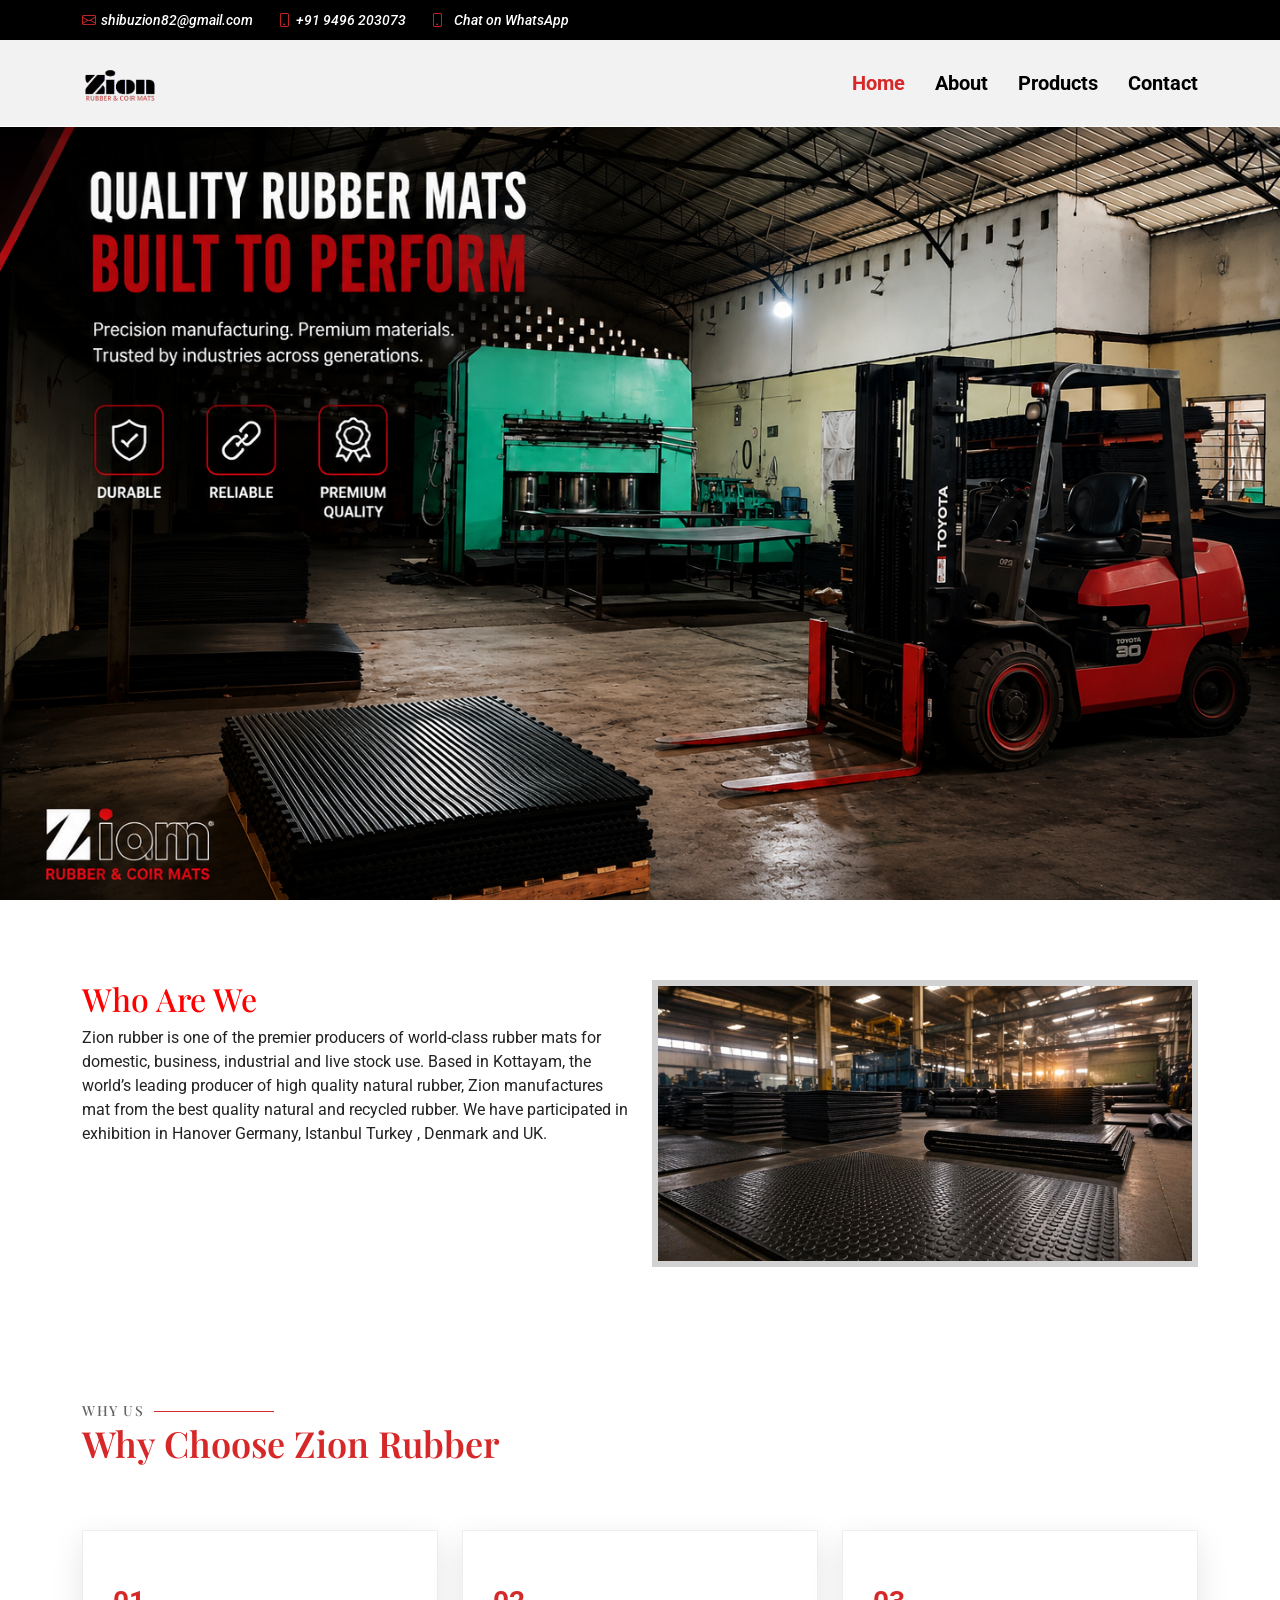
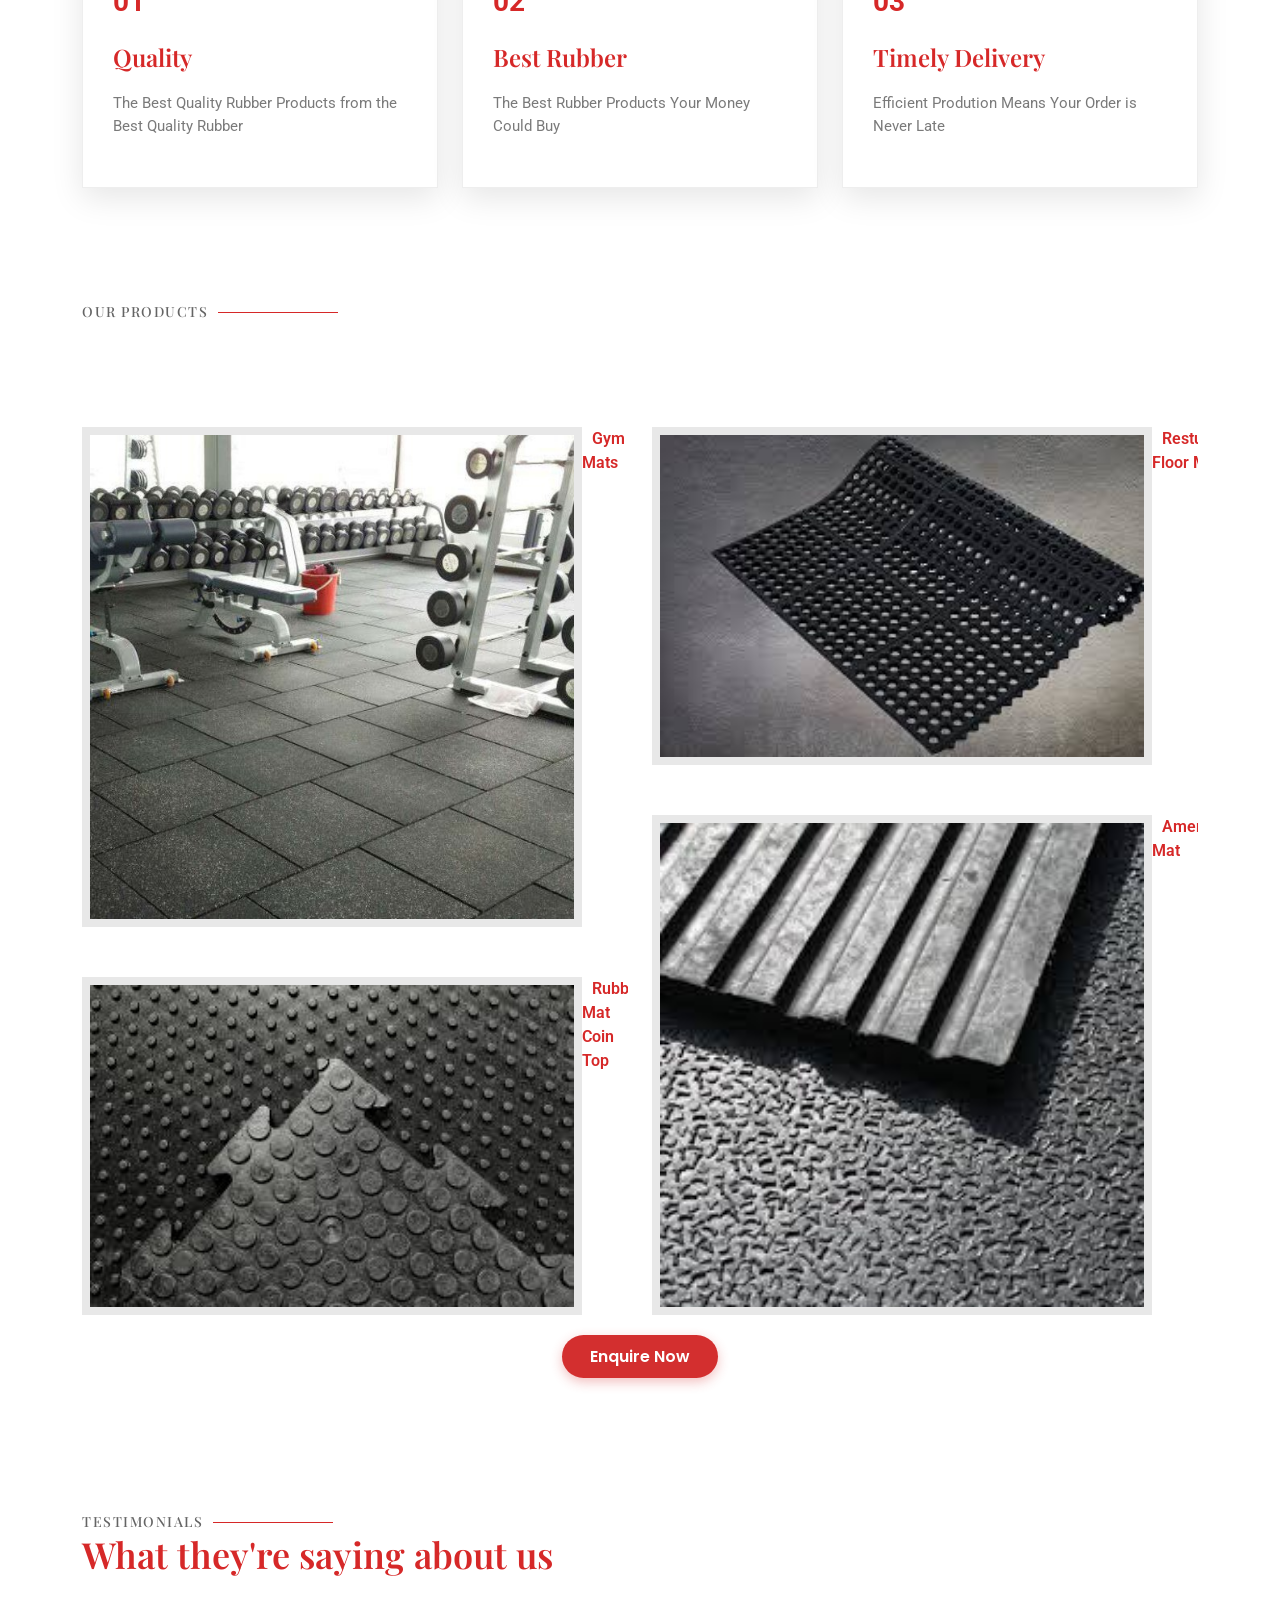
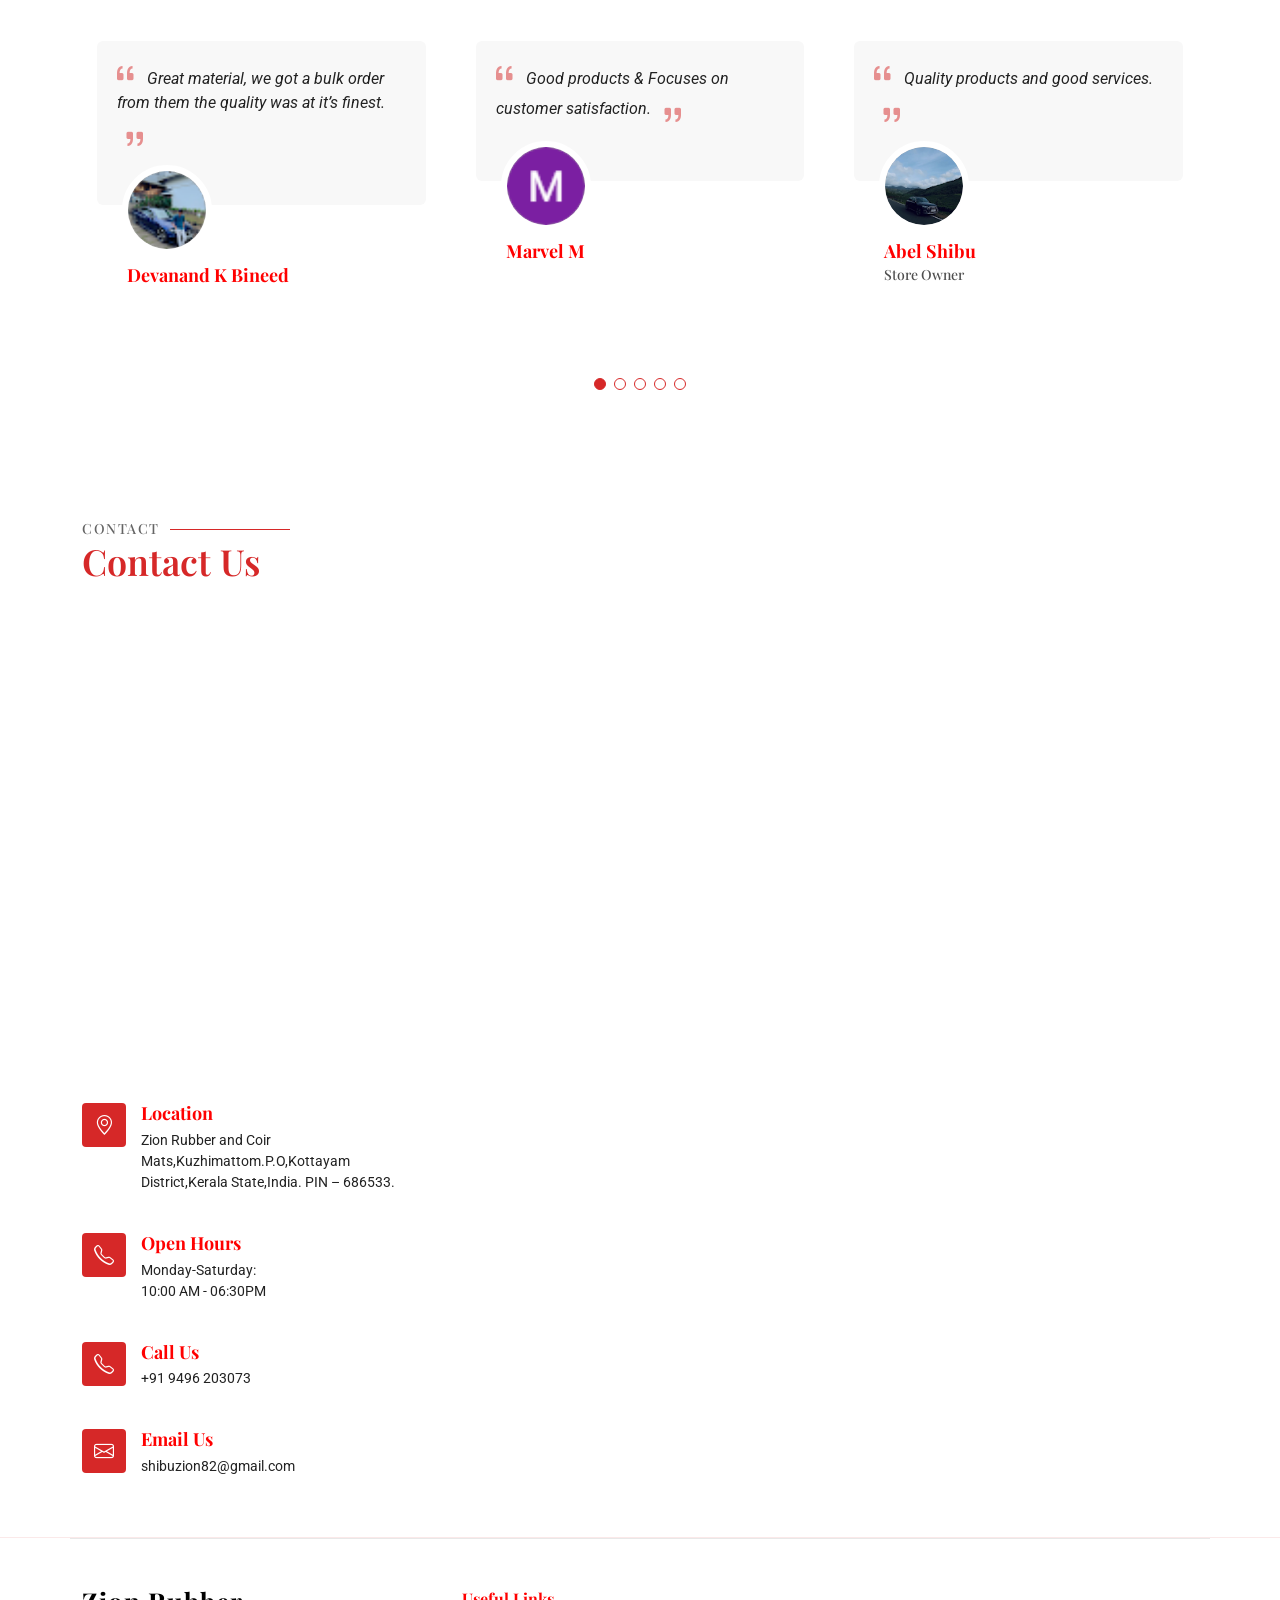
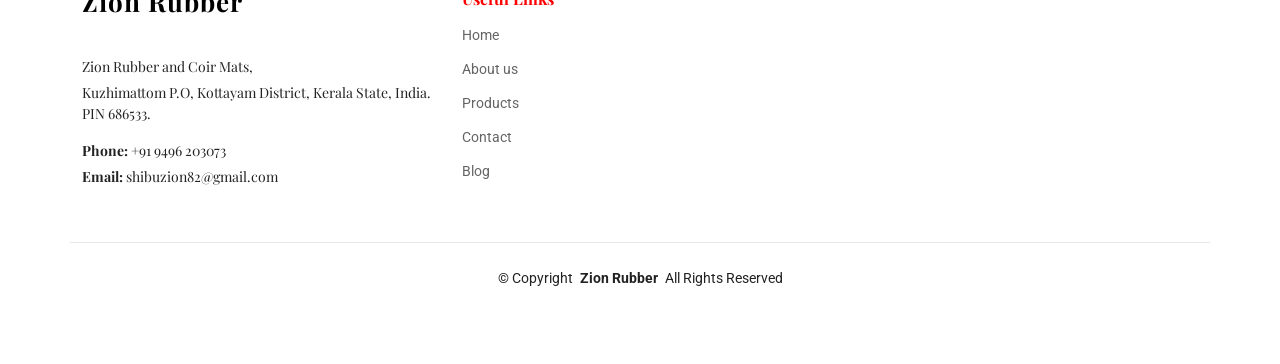
==== zionrubber/index.html @ e2858633 "Zion Rubber New New Website for Zion Rubber." ====
<!DOCTYPE html>
<html lang="en">

<head>
  <meta name="description" content="Zion Rubber is a leading manufacturer of rubber mats in Kottayam, Kerala, India. We supply gym mats, cow mats, industrial rubber flooring and export quality products worldwide.">
  <meta name="keywords" content="rubber mats Kerala, gym mats India, cow mats manufacturer, rubber flooring, industrial mats India, Quality Rubber Mats, Cheap Rubber Mats, Rubber Maps Kerala, Rubber Mats India">
  <meta charset="utf-8">
  <meta content="width=device-width, initial-scale=1.0" name="viewport">
  <title>Zion Rubber</title>

  <!-- Favicons -->
  <link href="assets/img/favicon.png" rel="icon">
  <link href="assets/img/apple-touch-icon.png" rel="apple-touch-icon">

  <!-- Fonts -->
  <link href="https://fonts.googleapis.com" rel="preconnect">
  <link href="https://fonts.gstatic.com" rel="preconnect" crossorigin>
  <link href="https://fonts.googleapis.com/css2?family=Roboto:ital,wght@0,100;0,300;0,400;0,500;0,700;0,900;1,100;1,300;1,400;1,500;1,700;1,900&family=Poppins:ital,wght@0,100;0,200;0,300;0,400;0,500;0,600;0,700;0,800;0,900;1,100;1,200;1,300;1,400;1,500;1,600;1,700;1,800;1,900&family=Playfair+Display:ital,wght@0,400;0,500;0,600;0,700;0,800;0,900;1,400;1,500;1,600;1,700;1,800;1,900&display=swap" rel="stylesheet">

  <!-- Vendor CSS Files -->
  <link href="assets/vendor/bootstrap/css/bootstrap.min.css" rel="stylesheet">
  <link href="assets/vendor/bootstrap-icons/bootstrap-icons.css" rel="stylesheet">
  <link href="assets/vendor/aos/aos.css" rel="stylesheet">
  <link href="assets/vendor/glightbox/css/glightbox.min.css" rel="stylesheet">
  <link href="assets/vendor/swiper/swiper-bundle.min.css" rel="stylesheet">

  <!-- Main CSS File -->
     <link href="assets/css/style.css" rel="stylesheet">
  <link href="assets/css/productscss.css" rel="stylesheet">
  <link href="assets/css/theme.css" rel="stylesheet">
  <link href="assets/css/main.css" rel="stylesheet">
  <link href="assets/css/theme.css" rel="stylesheet">


</head>

<body class="index-page">

  <header id="header" class="header fixed-top">

    <div class="topbar d-flex align-items-center">
      <div class="container d-flex justify-content-center justify-content-md-between">
        <div class="contact-info d-flex align-items-center">
          <i class="bi bi-envelope d-flex align-items-center"><a href="shibuzion82@gmail.com">shibuzion82@gmail.com</a></i>
          <i class="bi bi-phone d-flex align-items-center ms-4"><span>+91 9496 203073</span></i>
          <i class="bi bi-phone d-flex align-items-center ms-4"><span><a href="https://wa.me/919496203073" target="_blank">Chat on WhatsApp</a></span></i>
        </div>
      </div>
    </div><!-- End Top Bar -->

    <div class="branding d-flex align-items-cente">

      <div class="container position-relative d-flex align-items-center justify-content-between">
        <a href="index.html" class="logo d-flex align-items-center me-auto me-xl-0">
          <!-- Uncomment the line below if you also wish to use an image logo -->
          <!-- <img src="assets/img/logo.png" alt=""> -->
          <h1 class="sitename"><img src="assets\img\main\zionlogo.png" alt=""></h1>
        </a>

        <nav id="navmenu" class="navmenu">
          <ul>
            <li><a href="index.html" class="active">Home<br></a></li>
            <li><a href="about.html">About</a></li>
            <li><a href="products.html">Products</a></li> 
            <li><a href="contact.html">Contact</a></li>
          </ul>
          <i class="mobile-nav-toggle d-xl-none bi bi-list"></i>
        </nav>


    </div>

  </header>

  <main class="main">

    <!-- Hero Section -->
    <section id="hero" class="hero section dark-background">

      <picture>
        <source media="(max-width:768px)" srcset="assets\img\main\homemobile.png">
         <img src="assets\img\main\zionhome.png" alt="" data-aos="fade-in"></picture>

      <!--<div class="container">
        <div class="row">
          <div class="col-lg-8 d-flex flex-column align-items-center align-items-lg-start">
            <h2 data-aos="fade-up" data-aos-delay="100">Welcome to <span>Zion Rubber</span></h2>
            <p data-aos="fade-up" data-aos-delay="200">Premier Rubber Mat Producers From The Land Of Rubber</p>

        </div>
      </div>-->

    </section><!-- /Hero Section -->

    <!-- About Section -->
    <section id="about" class="about section">

      <div class="container" data-aos="fade-up" data-aos-delay="100">

        <div class="row gy-4">
          <div class="col-lg-6 order-1 order-lg-2">
            <img src="assets\img\main\Zionwhyus.png" class="img-fluid about-img" alt="">
          </div>
          <div class="col-lg-6 order-2 order-lg-1 content" align="text-center"  data-aos-delay="100">
            <h2>
              Who Are We</h2>
            <p>
              Zion rubber is one of the premier producers of world-class rubber mats for domestic, business, industrial and live stock use. Based in Kottayam, the world’s leading producer of high quality natural rubber, Zion manufactures mat from the best quality natural and recycled rubber. We have participated in exhibition in Hanover Germany, Istanbul Turkey , Denmark and UK.
            </p>
          </div>
        </div>

      </div>

    </section><!-- /About Section -->

    <!-- Why Us Section -->
    <section id="why-us" class="why-us section">

      <!-- Section Title -->
      <div class="container section-title" data-aos="fade-up">
        <h2>WHY US</h2>
        <p>Why Choose <span>Zion Rubber</span></p>
      </div><!-- End Section Title -->

      <div class="container">

        <div class="row gy-4">

          <div class="col-lg-4" data-aos="fade-up" data-aos-delay="100">
            <div class="card-item">
              <span>01</span>
              <h4><a href="" class="stretched-link">Quality</a></h4>
              <p>The Best Quality Rubber Products from the Best Quality Rubber</p>
            </div>
          </div><!-- Card Item -->

          <div class="col-lg-4" data-aos="fade-up" data-aos-delay="200">
            <div class="card-item">
              <span>02</span>
              <h4><a href="" class="stretched-link">Best Rubber</a></h4>
              <p>The Best Rubber Products Your Money Could Buy</p>
            </div>
          </div><!-- Card Item -->

          <div class="col-lg-4" data-aos="fade-up" data-aos-delay="300">
            <div class="card-item">
              <span>03</span>
              <h4><a href="" class="stretched-link">Timely Delivery</a></h4>
              <p>Efficient Prodution Means Your Order is Never Late</p>
            </div>
          </div><!-- Card Item -->

        </div>

      </div>

    </section><!-- /Why Us Section -->

    <!-- Menu Section -->
    <section id="pmenu" class="pmenu section">

      <!-- Section Title -->
      <div class="container section-title" data-aos="fade-up">
        <h2>Our Products</h2>
      </div><!-- End Section Title -->

      <div class="container isotope-layout" data-default-filter="*" data-layout="masonry" data-sort="original-order">

        <div class="row isotope-container" data-aos="fade-up" data-aos-delay="200">

          <div class="col-lg-6 pmenu-item isotope-item filter-starters">
            <img src="assets\img\main\gymmats.jpg" class="pmenu-img" alt="Gym rubber mats manufacturer in Kerala">
            <div class="pmenu-content">
              <a href="#"><span>Gym Mats</span></a>
            </div>
           
          </div><!-- Menu Item -->

          <div class="col-lg-6 pmenu-item isotope-item filter-specialty">
            <img src="assets\img\main\resturantmat.jpeg" class="pmenu-img" alt="Resturant Mats In Kerala">
            <div class="pmenu-content">
              <a href="#"><span>Resturant Floor Mat</span></a>
            </div>
          </div><!-- Menu Item -->

          <div class="col-lg-6 pmenu-item isotope-item filter-starters">
            <img src="assets\img\main\ameobicmats.jpeg" class="pmenu-img" alt="Amerobic Mats In Kerala">
            <div class="pmenu-content">
              <a href="#"><span>Amerobic Mat</span></a>
            </div>
          </div><!-- Menu Item -->

          <div class="col-lg-6 pmenu-item isotope-item filter-salads">
            <img src="assets\img\main\cointop.jpeg" class="pmenu-img" alt="Cointop Mats In Kerala">
            <div class="pmenu-content">
              <a href="#"><span>Rubber Mat Coin Top</span></div></a>
          </div><!-- Menu Item -->
            <p>



            </p>
            

        </div><!-- Menu Container -->

         <h2 align:center><a href="products.html"> <button class="red-btn">Enquire Now</button></a>


      </div>

    </section><!-- /Menu Section -->

    

    



    <!-- Testimonials Section -->
    <section id="testimonials" class="testimonials section">

      <!-- Section Title -->
      <div class="container section-title" data-aos="fade-up">
        <h2>Testimonials</h2>
        <p>What they're saying about us</p>
      </div><!-- End Section Title -->

      <div class="container" data-aos="fade-up" data-aos-delay="100">

        <div class="swiper init-swiper" data-speed="600" data-delay="5000" data-breakpoints="{ &quot;320&quot;: { &quot;slidesPerView&quot;: 1, &quot;spaceBetween&quot;: 40 }, &quot;1200&quot;: { &quot;slidesPerView&quot;: 3, &quot;spaceBetween&quot;: 40 } }">
          <script type="application/json" class="swiper-config">
            {
              "loop": true,
              "speed": 600,
              "autoplay": {
                "delay": 5000
              },
              "slidesPerView": "auto",
              "pagination": {
                "el": ".swiper-pagination",
                "type": "bullets",
                "clickable": true
              },
              "breakpoints": {
                "320": {
                  "slidesPerView": 1,
                  "spaceBetween": 40
                },
                "1200": {
                  "slidesPerView": 3,
                  "spaceBetween": 20
                }
              }
            }
          </script>
          <div class="swiper-wrapper">

            <div class="swiper-slide">
              <div class="testimonial-item" "="">
            <p>
              <i class=" bi bi-quote quote-icon-left"></i>
                <span>Great material, we got a bulk order from them the quality was at it’s finest.</span>
                <i class="bi bi-quote quote-icon-right"></i>
                </p>
                <img src="assets\img\main\testimonidkb.png" class="testimonial-img" alt="">
                <h3>Devanand K Bineed</h3>
              </div>
            </div><!-- End testimonial item -->

            <div class="swiper-slide">
              <div class="testimonial-item">
                <p>
                  <i class="bi bi-quote quote-icon-left"></i>
                  <span>Good products & Focuses on customer satisfaction.</span>
                  <i class="bi bi-quote quote-icon-right"></i>
                </p>
                <img src="assets\img\main\testi2.png" class="testimonial-img" alt="">
                <h3>Marvel M</h3>

              </div>
            </div><!-- End testimonial item -->

            <div class="swiper-slide">
              <div class="testimonial-item">
                <p>
                  <i class="bi bi-quote quote-icon-left"></i>
                  <span>  Quality products and good services.</span>
                  <i class="bi bi-quote quote-icon-right"></i>
                </p>
                <img src="assets\img\main\testi3.png" class="testimonial-img" alt="">
                <h3>Abel Shibu</h3>
                <h4>Store Owner</h4>
              </div>
            </div><!-- End testimonial item -->

            <div class="swiper-slide">
              <div class="testimonial-item">
                <p>
                  <i class="bi bi-quote quote-icon-left"></i>
                  <span>Great quality products and reliable service!</span>
                  <i class="bi bi-quote quote-icon-right"></i>
                </p>
                <img src="assets\img\main\testi4.png" class="testimonial-img" alt="">
                <h3>Jacob Thomas</h3>
                <h4>Gym Owner</h4>
              </div>
            </div><!-- End testimonial item -->

            <div class="swiper-slide">
              <div class="testimonial-item">
                <p>
                  <i class="bi bi-quote quote-icon-left"></i>
                  <span>Really happy with the rubber mats. The quality feels great, good grip, and they seem like they’ll last long. Service was also very good.</span>
                  <i class="bi bi-quote quote-icon-right"></i>
                </p>
                <img src="assets/img/main/testi5.png" class="testimonial-img" alt="">
                <h3>Akash Paul Varghese</h3>
                <h4>Builder</h4>
              </div>
            </div><!-- End testimonial item -->

          </div>
          <div class="swiper-pagination"></div>
        </div>

      </div>

    </section><!-- /Testimonials Section -->

    

    

    <!-- Contact Section -->
    <section id="contact" class="contact section">

      <!-- Section Title -->
      <div class="container section-title" data-aos="fade-up">
        <h2>Contact</h2>
        <p>Contact Us</p>
      </div><!-- End Section Title -->

      <div class="mb-5" data-aos="fade-up" data-aos-delay="200">
        <iframe style="border:0; width: 100%; height: 400px;" src="https://www.google.com/maps/embed?pb=!1m18!1m12!1m3!1d3396.857530463226!2d76.53387607425698!3d9.524241981041857!2m3!1f0!2f0!3f0!3m2!1i1024!2i768!4f13.1!3m3!1m2!1s0x3b062977c33f9a2d%3A0x9870b2027f9bbef!2sZion%20veneer%20industries!5e1!3m2!1sen!2sin!4v1776769984716!5m2!1sen!2sin" width="600" height="450" style="border:0;" allowfullscreen="" loading="lazy" referrerpolicy="no-referrer-when-downgrade"" frameborder="0" allowfullscreen="" loading="lazy" referrerpolicy="no-referrer-when-downgrade"></iframe>
      </div><!-- End Google Maps -->

      <div class="container" data-aos="fade-up" data-aos-delay="100">

        <div class="row gy-4">

          <div class="col-lg-4">
            <div class="info-item d-flex" data-aos="fade-up" data-aos-delay="300">
              <i class="bi bi-geo-alt flex-shrink-0"></i>
              <div>
                <h3>Location</h3>
                <p>Zion Rubber and Coir Mats,Kuzhimattom.P.O,Kottayam District,Kerala State,India. PIN – 686533.</p>
              </div>
            </div><!-- End Info Item -->

            <div class="info-item d-flex" data-aos="fade-up" data-aos-delay="400">
              <i class="bi bi-telephone flex-shrink-0"></i>
              <div>
                <h3>Open Hours</h3>
                <p>Monday-Saturday:<br>10:00 AM - 06:30PM</p>
              </div>
            </div><!-- End Info Item -->

            <div class="info-item d-flex" data-aos="fade-up" data-aos-delay="400">
              <i class="bi bi-telephone flex-shrink-0"></i>
              <div>
                <h3>Call Us</h3>
                <p>+91 9496 203073</p>
              </div>
            </div><!-- End Info Item -->

            <div class="info-item d-flex" data-aos="fade-up" data-aos-delay="500">
              <i class="bi bi-envelope flex-shrink-0"></i>
              <div>
                <h3>Email Us</h3>
                <p>shibuzion82@gmail.com</p>
              </div>
            </div><!-- End Info Item -->

          </div>

         
        </div>

      </div>

    </section><!-- /Contact Section -->

  </main>

  <footer id="footer" class="footer">

    <div class="container footer-top">
      <div class="row gy-4">
        <div class="col-lg-4 col-md-6 footer-about">
          <a href="index.html" class="logo d-flex align-items-center">
            <span class="sitename">Zion Rubber</span>
          </a>
          <div class="footer-contact pt-3">
            <p>Zion Rubber and Coir Mats,</p>
            <p>Kuzhimattom P.O, Kottayam District, Kerala State, India. PIN 686533.</p>
            <p class="mt-3"><strong>Phone:</strong> <span>+91 9496 203073</span></p>
            <p><strong>Email:</strong> <span>shibuzion82@gmail.com</span></p>
          </div>

        </div>

        <div class="col-lg-2 col-md-3 footer-links">
          <h4>Useful Links</h4>
          <ul>
            <li><a href="index.html">Home</a></li>
            <li><a href="about.html">About us</a></li>
            <li><a href="products.html">Products</a></li>
            <li><a href="contact.html">Contact</a></li>
            <li><a href="blog.html">Blog</a></li>
          </ul>
        </div>

        
       

      </div>
    </div>

    <div class="container copyright text-center mt-4">
      <p>© <span>Copyright</span> <strong class="px-1 sitename">Zion Rubber</strong> <span>All Rights Reserved</span></p>
    </div>

  </footer>

  <!-- Scroll Top -->
  <a href="#" id="scroll-top" class="scroll-top d-flex align-items-center justify-content-center"><i class="bi bi-arrow-up-short"></i></a>

  <!-- Preloader -->
  <div id="preloader"></div>

  <!-- Vendor JS Files -->
  <script src="assets/vendor/bootstrap/js/bootstrap.bundle.min.js"></script>
  <script src="assets/vendor/php-email-form/validate.js"></script>
  <script src="assets/vendor/aos/aos.js"></script>
  <script src="assets/vendor/glightbox/js/glightbox.min.js"></script>
  <script src="assets/vendor/imagesloaded/imagesloaded.pkgd.min.js"></script>
  <script src="assets/vendor/isotope-layout/isotope.pkgd.min.js"></script>
  <script src="assets/vendor/swiper/swiper-bundle.min.js"></script>

  <!-- Main JS File -->
  <script src="assets/js/main.js"></script>

</body>

</html>
---- zionrubber/assets/css/style.css ----
.cont .card-item {

  padding: 70px 60px;
  transition: all ease-in-out 0.3s;
  height: 80%;
  position: relative;
  background: white;
  color: #222;
  border: 1px solid #eee;
  box-shadow: 0 10px 30px rgba(0,0,0,0.1);
}

.cont .card-item span {
  color: var(--accent-color);
  display: block;
  font-size: 28px;
  font-weight: 700;
}

.cont .card-item h4 {
  font-size: 24px;
  font-weight: 600;
  padding: 0;
  margin: 20px 0;
}



.cont .c-rd-item h4 a {
  color:#d62828;
}

a {
  color: white;
  text-decoration: none;
  transition: 0.3s;
}


.cont .c-rd-item a {
  color:#d62828;
}

.cont .card-item p {
  font-size: 15px;
  color:white;
  margin: 0;
  padding: 0;
}

.cont .card-item:hover {
  background:#d62828;
  padding: 30px 30px 70px 30px;
}

.cont .card-item:hover span,
.cont .card-item:hover h4 ,
.cont .card-item:hover p,
.cont .card-item:hover li,
.cont .card-item:hover a{
  color:white;
}

.custom-list {
  list-style: none;   /* remove default bullets */
  padding-left: 0;
}

.custom-list li {
  position: relative;
  padding-left: 30px;
}

.custom-list li::before {
  content: "";
  position: absolute;
  left: 0;
  top: 5px;
  width: 20px;
  height: 20px;
  background: url("whatsapp.png") no-repeat center;
  background-size: contain;
}

.custom-list-phone {
  list-style: none;   /* remove default bullets */
  padding-left: 0;
}

.custom-list-phone li {
  position: relative;
  padding-left: 30px;
}

.custom-list-phone li::before {
  content: "";
  position: absolute;
  left: 0;
  top: 5px;
  width: 20px;
  height: 20px;
  background: url("phone.png") no-repeat center;
  background-size: contain;
}
.custom-list-email {
  list-style: none;   /* remove default bullets */
  padding-left: 0;
}

.custom-list-email li {
  position: relative;
  padding-left: 30px;
}
.custom-list-email li::before {
  content: "";
  position: absolute;
  left: 0;
  top: 5px;
  width: 20px;
  height: 20px;
  background: url("gmail.png") no-repeat center;
  background-size: contain;
}
.custom-list-phone li::before {
  content: "";
  position: absolute;
  left: 0;
  top: 5px;
  width: 20px;
  height: 20px;
  background: url("phone.png") no-repeat center;
  background-size: contain;
}
.custom-list-emailus {
  list-style: none;   /* remove default bullets */
  padding-left: 0;
}

.custom-list-emailus li {
  position: relative;
  padding-left: 30px;
}
.custom-list-emailus li::before {
  content: "";
  position: absolute;
  left: 0;
  top: 5px;
  width: 20px;
  height: 20px;
  background: url("mail.png") no-repeat center;
  background-size: contain;
}
---- zionrubber/assets/css/productscss.css ----
.header {
  background-color: black;
  color: var(--default-color);
  transition: all 0.5s;
  z-index: 997;
  font-family: 'Roboto';
}
.header .topbar {
  height: 40px;
  padding: 0;
  font-size: 14px;
  transition: all 0.5s;
}

.header .topbar .contact-info i {
  font-style: 'Roboto';
  color: var(--accent-color);
  font-weight: 500;
}

.header .topbar .contact-info i a,
.header .topbar .contact-info i span {
  padding-left: 5px;
  color: white;
}


.herocont img {
  position: absolute;
  padding: top 20PX;;

  left: 0;
  width: 100%;
  height: 100%;
  object-fit: cover;   
  z-index: 0;
  inset: 0;
  display: block;
}
/* row layout */
/* row layout */
/* row layout */
.products-row {
  display:grid;
  grid-template-columns:repeat(auto-fit,minmax(400px,1fr));

  max-width:1400px;
  margin:auto;
  column-gap: 30px;
  row-gap: 160px;  
}
.product-modal {
  pointer-events: auto;
}
/* product card */
.product-card {
  /*position: relative;
  width: 100%;
  height: 420px;
  max-width: 350px;
  overflow: visible;
  display:flex;
  flex-direction: column; 
  align-items: center;
  color: red;
  font-family: 'Poppins', sans-serif;
  border-radius: 12px ;  
  overflow: hidden;
  font-size: 21px;
  font-weight: bold;*/
  
  width:100%;
  max-width:350px;
  height:450px;

  margin:auto;

  display:flex;
  flex-direction:column;

  background:white;

  border-radius:12px;
  overflow:hidden;
 box-shadow: 0 8px 20px rgba(0,0,0,0.25);
  

  cursor:pointer;

 
}
.products-container {
  display: flex;
  flex-wrap: wrap;
  justify-content: center;
  gap: 30px;
}
.product-card p {
  margin-top: 0;
  margin-bottom: 10px;
  color: blue;

  align-items: center;
  height: 60px;
  display: flex;
  align-items: center;
  justify-content: center;

  text-align: center;
  padding: 10px;

  margin: 0;
  color: #111;

}
/*.product-card :hover  {
  transform: scale(1.03);
 filter: brightness(0.5);
}*/

/* image */
.product-card img {
  /*width: 100%;
  height: 300px;
  object-fit: cover;
  border-radius: 10px;
  margin-bottom: 30px;
  display: block;*/
  /* transition: transform 1.3s ease; */
    width:100%;
  height:300px;

  object-fit:cover;

  display:block;
}

.product-title{
  height:60px;

  display:flex;
  justify-content:center;
  align-items:center;

  font-size:20px;
  font-weight:700;

  margin:0;
  padding:10px;

  text-align:center;
}
.product-card:hover img {
  transform: scale(1.03);
  filter: brightness(0.5);
}

/* hidden panel */
.product-panel {
  position: absolute;
  right: -30px;

  bottom: 30px;

  width: 220px;


  color: white;

  padding: 20px;
  border-radius: 0;
  border-color:rgba(17, 17, 17, 0.75);
  box-shadow: 0 10px 25px rgba(0,0,0,0.3);
  opacity: 0;
  visibility: hidden;

  transform: translateX(20px);

  transition: all 1.03s ease;
 
}

/* show panel on hover 
.product-card:hover .product-panel {
  opacity: 1;
  visibility: visible;
  transform: translateX(0);
}
*/
/* image zoom */
/*.product-card:hover img {
  transform: scale(1.05);
}*/

/* heading */
.product-panel h3 {
  margin-top: 0;
  margin-bottom: 10px;
  color: red;
  font-size: 22px;

}

/* paragraph */
.product-panel p {
  margin: 0;
  line-height: 1.5;
  font-size: 15px;

}
/* modal background */
.product-modal {
  display: none;

  position: fixed;
  inset: 0;

  background: white(0,0,0,0.75);

  justify-content: center;
  align-items: center;

  z-index: 9999;
}

/* modal box */
.modal-content {
  width: 85%;
  max-width: 1000px;
   box-shadow: 0 8px 20px rgba(0,0,0,0.25);

  background:white;
  color: black ;
  border-color:red;

  border-radius: 15px;

  display: flex;              /* IMPORTANT */
  flex-direction: row;        /* images left, details right */

  align-items: center;
  gap: 40px;

  padding: 40px;

  position: relative;
}

/* images 
.modal-images {
  flex: 1;
  position: relative;
  display: flex;
  justify-content: center;
  align-items: center;
  
}

.modal-images img {
  width: 100%;
  max-height: 700px;

  object-fit: cover;
  border-radius: 14px;
}
*/
.carousel {
  position: relative;
  width: 100%;
  max-width: 500px;
}

.carousel-image {
  width: 100%;
  max-width: 500px;
  height: 400px;
  object-fit: cover;
  border-radius: 15px;
}

.carousel-btn {
  position: absolute;
  top: 50%;
  transform: translateY(-50%);

  background: rgba(0,0,0,0.6);
  color: white;

  border: none;
  padding: 10px 14px;

  cursor: pointer;
  border-radius: 50%;
}

.prev {
  left: 15px;
  z-index: 9999;
}

.next {
  right: 15px;
}
.modal-details h2 {
  color: red;
  margin-bottom: 20px;
}

.modal-details ul {
  padding-left: 20px;
}

.modal-details li {
  margin-bottom: 10px;
}

/* button */
.enquire-btn {
  /*display: inline-block;

  margin-top: 20px;
  padding: 12px 24px;
  font-size: 15px;

  background: red;
  color: white;

  text-decoration: none;
  border-radius: 8px;*/
    margin:auto auto 20px auto;

  background:#d71920;
  color:white;

  padding:10px 25px;
  border-radius:8px;

  font-weight:600;
}

/* close button */
.close-btn {
  position: absolute;
  top: 15px;
  right: 25px;
  z-index: 9999;

  font-size: 35px;
  cursor: pointer;
  
}
---- zionrubber/assets/css/theme.css ----
.product-modal .modal-content,
.herocont .card-item,
.why-us .card-item {
  background: white;
  color: #222;
  border: 1px solid #eee;
  box-shadow: 0 10px 30px rgba(0,0,0,0.1);
}
:root { 
  --background-color: #ffffff;   /* Main white background */
  
  --default-color: #222222;      /* Normal text color */
  
  --heading-color: #000000;      /* Headings */
  
  --accent-color: #d62828;       /* Logo red accent */
  
  --surface-color: #f5f5f5;      /* Cards / boxes */
  
  --contrast-color: #ffffff;     /* Text on buttons */
}
:root {
  --nav-color: #000000;
  --nav-hover-color: #d62828;

  --nav-mobile-background-color: #ffffff;

  --nav-dropdown-background-color: #ffffff;

  --nav-dropdown-color: #000000;

  --nav-dropdown-hover-color: #d62828;
}
.dark-background {
  --background-color: #ffffff;
  --default-color: #222222;
  --heading-color: #000000;
  --surface-color: #f5f5f5;
  --contrast-color: #ffffff;
}
.header {
  --background-color: rgba(255,255,255,0.95);
  color: #000;
  box-shadow: 0 2px 10px rgba(0,0,0,0.08);
}
.hero .cta-btn,
.moreproductbtn,
.contact .php-email-form button[type=submit] {
  background: #d62828;
  border: 2px solid #d62828;
  color: white;
}

.hero .cta-btn:hover,
.moreproductbtn:hover,
.contact .php-email-form button[type=submit]:hover {
  background: #000;
  border-color: #000;
}
.product-modal .modal-content,
.herocont .card-item,
.why-us .card-item {
  background: white;
  color: #222;
  border: 1px solid #eee;
  box-shadow: 0 10px 30px rgba(0,0,0,0.1);
}
.section-title p {
  color: #d62828;
}
a {
  color: #d62828;
}

a:hover {
  color: #000;
}
.modal-content {
  background: white;
  color: #222;
  border-radius: 20px;
}

.modal-details h2 {
  color: #d62828;
}

.close-btn {
  color: #000;
}

.close-btn:hover {
  color: #d62828;
}
  .navmenu a,
  .navmenu a:focus {
    color: black;
    padding: 18px 15px;
    font-size: 20px;
    font-family: 'Roboto';
    font-weight: 700  ;
    display: flex;
    align-items: center;
    justify-content: space-between;
    white-space: nowrap;
    transition: 0.3s;
  }


.aboutcontainer {
    display: flex;
    margin: 10%;
}
.aboutcontainer .img{
  border: 6px solid
          color-mix(in srgb, var(--default-color), transparent 80%);
     box-shadow: 0 8px 20px rgba(0,0,0,0.25);
      justify-content: center;
}
.left,
.right {
    flex: 1;   /* Equal width */
    padding: 20px;
}
@media (max-width: 768px) { 
    /*.hero .img{
      width: 720px;
      height: 556px;
    }*/

    .aboutcontainer {
        flex-direction: column;
        margin: 30px 20px;
        text-align: center;
        gap: 20px;
    }

    .left,
    .right {
        width: 100%;
        padding: 0;
    }

    .left img {
        max-width: 100%;
        margin: 0 auto;
    }

    .right h2 {
        margin-top: 20px;
        font-size: 28px;
    }

    .right p {
        font-size: 16px;
        line-height: 1.8;
    }

  }
  .blog{

      margin: 10px 120px;

      gap: 20px;

  
  }
  .blogh2{
    color:#000;
     margin-bottom: 20px;
     font-family: 'Trebuchet MS', 'Lucida Sans Unicode', 'Lucida Grande', 'Lucida Sans', Arial, sans-serif;
     text-align: left;
     
  }
  .blogh2:hover{
    color:red;
  }
  .blogheading{
    color:red;
    font-size: 30px;
    font-family: 'Franklin Gothic Medium', 'Arial Narrow', Arial, sans-serif;
  }
  .blogcontainer{
       flex-direction: row;
        margin: 30px 20px;
        text-align: center;
        gap: 20px;
  }

  .blogheadi
.top,
.bottom {
    flex: 1;   /* Equal width */
    padding: 20px;
    text-align: left;
    color: black;
}
.blogcontainer .ul{
  text-align: left;
}
.blogcontainer .h3{
  color:#000000;
  font-family: 'Trebuchet MS', 'Lucida Sans Unicode', 'Lucida Grande', 'Lucida Sans', Arial, sans-serif;
}
.contactmobile{
      width:100%;
  height:300px;

  object-fit:cover;

  display:block;

}
.pmenu {
  background-color: color-mix(in srgb, var(--background-color) 90%, white 5%);
}

.pmenu .pmenu-filters {
  padding: 0;
  margin: 0 auto;
  list-style: none;
  text-align: center;
  border-radius: 50px;
}

.pmenu .pmenu-filters li {
  color: var(--default-color);
  margin-bottom: 10px;
  cursor: pointer;
  display: inline-block;
  padding: 8px 12px 10px 12px;
  font-size: 16px;
  font-weight: 500;
  line-height: 1;
  transition: all ease-in-out 0.3s;
  font-family: var(--heading-font);
}

.pmenu .pmenu-filters li:hover,
.pmenu .pmenu-filters li.filter-active {
  color: var(--accent-color);
}

.pmenu .pmenu-filters li:last-child {
  margin-right: 0;
}

.pmenu .pmenu-item {
  margin-top: 50px;
  position: relative;
}

.pmenu .pmenu-img {
  width:500px;

  float: left;
  border: 8px solid color-mix(in srgb, var(--default-color), transparent 90%);
}

.pmenu .pmenu-content {
  margin-left: 95px;
  overflow: hidden;
  display: flex;
  justify-content: space-between;
  position: relative;
}

.pmenu .pmenu-content::after {
  content: "......................................................................" "...................................................................." "....................................................................";
  position: absolute;
  left: 20px;
  right: 0;
  top: -4px;
  z-index: 1;
  color: color-mix(in srgb, var(--default-color), transparent 60%);
  font-family: Arial, "Helvetica Neue", Helvetica, sans-serif;
}

.pmenu .pmenu-content a {
  color: var(--heading-color);
  background: var(--background-color);
  padding-right: 10px;
  position: relative;
  z-index: 3;
  font-weight: 700;
  transition: 0.3s;
}

.pmenu .pmenu-content a:hover {
  color: var(--accent-color);
}

.pmenu .pmenu-content span {
  background: var(--background-color);
  color: var(--accent-color);
  position: relative;
  z-index: 3;
  padding: 0 10px;
  font-weight: 600;
}

.pmenu .pmenu-ingredients {
  margin-left: 95px;
  font-style: italic;
  font-size: 14px;
  font-family: var(--nav-font);
  color: color-mix(in srgb, var(--default-color), transparent 50%);
}
@media (max-width: 768px) {

  .pmenu .pmenu-item {
    background: #fff;
    border-radius: 15px;
    padding: 20px;
    margin: 20px 15px;
    box-shadow: 0 5px 15px rgba(0,0,0,.1);
  }
   .pmenu .pmenu-img {
    width: 100%;
    max-width: 320px;
    float: none;
    display: block;
    margin: 0 auto 20px;
    border: 6px solid color-mix(in srgb, var(--default-color), transparent 90%);
  }

  .pmenu .pmenu-content,
  .pmenu .pmenu-ingredients {
    margin-left: 0;
    width: 100%;
  }

  .pmenu .pmenu-content {
    display: block;
    text-align: center;
  }

  /* Remove dotted line on phones */
  .pmenu .pmenu-content::after {
    display: none;
  }

  .pmenu .pmenu-content a {
    display: block;
    font-size: 20px;
    margin-bottom: 8px;
    padding-right: 0;
  }

  .pmenu .pmenu-content span {
    display: block;
    margin-bottom: 10px;
    padding: 0;
  }

  .pmenu .pmenu-ingredients {
    text-align: center;
    font-size: 15px;
    margin-top: 8px;
  }

  .pmenu .pmenu-filters li {
    font-size: 14px;
    padding: 8px 10px;
  }

}



@media (max-width: 768px) {

  .pmenu .pmenu-item {
    background: #fff;
    border-radius: 15px;
    padding: 20px;
    margin: 20px 15px;
    box-shadow: 0 5px 15px rgba(0,0,0,.1);
  }
   .pmenu .pmenu-img {
    width: 100%;
    max-width: 320px;
    float: none;
    display: block;
    margin: 0 auto 20px;
    border: 6px solid color-mix(in srgb, var(--default-color), transparent 90%);
  }

  .pmenu .pmenu-content,
  .pmenu .pmenu-ingredients {
    margin-left: 0;
    width: 100%;
  }

  .pmenu .pmenu-content {
    display: block;
    text-align: center;
  }

  /* Remove dotted line on phones */
  .pmenu .pmenu-content::after {
    display: none;
  }

  .pmenu .pmenu-content a {
    display: block;
    font-size: 20px;
    margin-bottom: 8px;
    padding-right: 0;
  }

  .pmenu .pmenu-content span {
    display: block;
    margin-bottom: 10px;
    padding: 0;
  }

  .pmenu .pmenu-ingredients {
    text-align: center;
    font-size: 15px;
    margin-top: 8px;
  }

  .pmenu .pmenu-filters li {
    font-size: 14px;
    padding: 8px 10px;
  }
}
---- zionrubber/assets/css/main.css ----
/**
* Template Name: Restaurantly
* Template URL: https://bootstrapmade.com/restaurantly-restaurant-template/
* Updated: Aug 07 2024 with Bootstrap v5.3.3
* Author: BootstrapMade.com
* License: https://bootstrapmade.com/license/
*/

/*--------------------------------------------------------------
# Font & Color Variables
# Help: https://bootstrapmade.com/color-system/
--------------------------------------------------------------*/
/* Fonts */
:root {
  --default-font: "Roboto",  system-ui, -apple-system, "Segoe UI", Roboto, "Helvetica Neue", Arial, "Noto Sans", "Liberation Sans", sans-serif, "Apple Color Emoji", "Segoe UI Emoji", "Segoe UI Symbol", "Noto Color Emoji";
  --heading-font: "Playfair Display",  sans-serif;
  --nav-font: "Poppins",  sans-serif;
}

/* Global Colors - The following color variables are used throughout the website. Updating them here will change the color scheme of the entire website */
:root { 
  --background-color: #0c0b09; /* Background color for the entire website, including individual sections */
  --default-color: rgba(255, 255, 255, 0.7); /* Default color used for the majority of the text content across the entire website */
  --heading-color: #ffffff; /* Color for headings, subheadings and title throughout the website */
  --accent-color: #cda45e; /* Accent color that represents your brand on the website. It's used for buttons, links, and other elements that need to stand out */
  --surface-color: #29261f; /* The surface color is used as a background of boxed elements within sections, such as cards, icon boxes, or other elements that require a visual separation from the global background. */
  --contrast-color: #0c0b09; /* Contrast color for text, ensuring readability against backgrounds of accent, heading, or default colors. */
}

/* Nav Menu Colors - The following color variables are used specifically for the navigation menu. They are separate from the global colors to allow for more customization options */
:root {
  --nav-color: black;/* The default color of the main navmenu links */
  --nav-hover-color:#cda45e; /* Applied to main navmenu links when they are hovered over or active */
  --nav-mobile-background-color: #29261f; /* Used as the background color for mobile navigation menu */
  --nav-dropdown-background-color: #29261f; /* Used as the background color for dropdown items that appear when hovering over primary navigation items */
  --nav-dropdown-color: #ffffff; /* Used for navigation links of the dropdown items in the navigation menu. */
  --nav-dropdown-hover-color: #cda45e; /* Similar to --nav-hover-color, this color is applied to dropdown navigation links when they are hovered over. */
}

/* Color Presets - These classes override global colors when applied to any section or element, providing reuse of the sam color scheme. */

.light-background {
  --background-color: #29261f;
  --surface-color: #464135;
}

.dark-background {
  --background-color: #000000;
  --default-color: #ffffff;
  --heading-color: #ffffff;
  --surface-color: #1a1a1a;
  --contrast-color: #ffffff;
}

/* Smooth scroll */
:root {
  scroll-behavior: smooth;
}

/*--------------------------------------------------------------
# General Styling & Shared Classes
--------------------------------------------------------------*/
body {
  color: var(--default-color);
  background-color: var(--background-color);
  font-family: var(--default-font);
}

a {
  color: var(--accent-color);
  text-decoration: none;
  transition: 0.3s;
}

a:hover {
  color: color-mix(in srgb, var(--accent-color), transparent 25%);
  text-decoration: none;
}

h1,
h2,
h3,
h4,
h5,
h6 {
  color: red;
  font-family: var(--heading-font);
}

/* PHP Email Form Messages
------------------------------*/
.php-email-form .error-message {
  display: none;
  background: #df1529;
  color: #ffffff;
  text-align: left;
  padding: 15px;
  margin-bottom: 24px;
  font-weight: 600;
}

.php-email-form .sent-message {
  display: none;
  color: #ffffff;
  background: #059652;
  text-align: center;
  padding: 15px;
  margin-bottom: 24px;
  font-weight: 600;
}

.php-email-form .loading {
  display: none;
  background: var(--surface-color);
  text-align: center;
  padding: 15px;
  margin-bottom: 24px;
}

.php-email-form .loading:before {
  content: "";
  display: inline-block;
  border-radius: 50%;
  width: 24px;
  height: 24px;
  margin: 0 10px -6px 0;
  border: 3px solid var(--accent-color);
  border-top-color: var(--surface-color);
  animation: php-email-form-loading 1s linear infinite;
}

@keyframes php-email-form-loading {
  0% {
    transform: rotate(0deg);
  }

  100% {
    transform: rotate(360deg);
  }
}

/* Pulsating Play Button
------------------------------*/
.pulsating-play-btn {
  width: 94px;
  height: 94px;
  background: radial-gradient(var(--accent-color) 50%, color-mix(in srgb, var(--accent-color), transparent 75%) 52%);
  border-radius: 50%;
  display: block;
  position: relative;
  overflow: hidden;
}

.pulsating-play-btn:before {
  content: "";
  position: absolute;
  width: 120px;
  height: 120px;
  animation-delay: 0s;
  animation: pulsate-play-btn 2s;
  animation-direction: forwards;
  animation-iteration-count: infinite;
  animation-timing-function: steps;
  opacity: 1;
  border-radius: 50%;
  border: 5px solid color-mix(in srgb, var(--accent-color), transparent 30%);
  top: -15%;
  left: -15%;
  background: rgba(198, 16, 0, 0);
}

.pulsating-play-btn:after {
  content: "";
  position: absolute;
  left: 50%;
  top: 50%;
  transform: translateX(-40%) translateY(-50%);
  width: 0;
  height: 0;
  border-top: 10px solid transparent;
  border-bottom: 10px solid transparent;
  border-left: 15px solid #fff;
  z-index: 100;
  transition: all 400ms cubic-bezier(0.55, 0.055, 0.675, 0.19);
}

.pulsating-play-btn:hover:before {
  content: "";
  position: absolute;
  left: 50%;
  top: 50%;
  transform: translateX(-40%) translateY(-50%);
  width: 0;
  height: 0;
  border: none;
  border-top: 10px solid transparent;
  border-bottom: 10px solid transparent;
  border-left: 15px solid #fff;
  z-index: 200;
  animation: none;
  border-radius: 0;
}

.pulsating-play-btn:hover:after {
  border-left: 15px solid var(--accent-color);
  transform: scale(20);
}

@keyframes pulsate-play-btn {
  0% {
    transform: scale(0.6, 0.6);
    opacity: 1;
  }

  100% {
    transform: scale(1, 1);
    opacity: 0;
  }
}

/*--------------------------------------------------------------
# Global Header
--------------------------------------------------------------*/
.header {
  --background-color:white;
  color: var(--default-color);
  transition: all 0.5s;
  z-index: 997;
}

.header .topbar {
  height: 40px;
  padding: 0;
  font-size: 14px;
  transition: all 0.5s;
}

.header .topbar .contact-info i {
  font-style: 'Roboto';
  color: var(--accent-color);
  font-weight: 500;
}

.header .topbar .contact-info i a,
.header .topbar .contact-info i span {
  padding-left: 5px;
  color: white;
}

@media (max-width: 575px) {

  .header .topbar .contact-info i a,
  .header .topbar .contact-info i span {
    font-size: 13px;
  }
}

.header .topbar .contact-info i a {
  line-height: 0;
  transition: 0.3s;
}

.header .topbar .contact-info i a:hover {
  color: var(--accent-color);
  text-decoration: underline;
}

.header .topbar .languages ul {
  display: flex;
  flex-wrap: wrap;
  list-style: none;
  padding: 0;
  margin: 0;
  color: var(--accent-color);
}

.header .topbar .languages ul a {
  color: var(--default-color);
}

.header .topbar .languages ul a:hover {
  color: var(--accent-color);
}

.header .topbar .languages ul li+li {
  padding-left: 10px;
}

.header .topbar .languages ul li+li::before {
  display: inline-block;
  padding-right: 10px;
  color: color-mix(in srgb, var(--default-color), transparent 10%);
  content: "/";
}

.header .branding {
  background-color: var(--background-color);
  min-height: 60px;
  padding: 10px 0;
  transition: 0.3s;
  border-bottom: 1px solid var(--background-color);
}

.header .logo {
  line-height: 1;
}

.header .logo img {
  max-height: 36px;
  margin-right: 1px;
}

.header .logo h1 {
  font-size: 30px;
  margin: 0;
  font-weight: 700;
  color: var(--heading-color);
}

.header .btn-book-a-table,
.header .btn-book-a-table:focus {
  color: var(--default-color);
  border: 2px solid var(--accent-color);
  text-transform: uppercase;
  font-size: 14px;
  padding: 6px 24px;
  margin: 0 5px 0 30px;
  border-radius: 50px;
  transition: 0.3s;
}

.header .btn-book-a-table:hover,
.header .btn-book-a-table:focus:hover {
  color: var(--default-color);
  background: var(--accent-color);
}

.scrolled .header .topbar {
  height: 0;
  visibility: hidden;
  overflow: hidden;
}

.scrolled .header .branding {
  border-color: color-mix(in srgb, var(--accent-color), transparent 80%);
}

/* Global Header on Scroll
------------------------------*/
.scrolled .header {
  --background-color:white;
}

/*--------------------------------------------------------------
# Navigation Menu
--------------------------------------------------------------*/
/* Navmenu - Desktop */
@media (min-width: 1200px) {
  .navmenu {
    padding: 0;
  }

  .navmenu ul {
    margin: 0;
    padding: 0;
    display: flex;
    list-style: none;
    align-items: center;
  }
  .herocont {
  margin-top: 80px;
  }
  .navmenu li {
    position: relative;
  }

  .navmenu a,
  .navmenu a:focus {
    color: var(--nav-color);
    padding: 18px 15px;
    font-size: 24px;
    font-family: 'Roboto';
    font-weight: 700  ;
    display: flex;
    align-items: center;
    justify-content: space-between;
    white-space: nowrap;
    transition: 0.3s;
  }

  .navmenu a i,
  .navmenu a:focus i {
    font-size: 12px;
    line-height: 0;
    margin-left: 5px;
    transition: 0.3s;
  }

  .navmenu li:last-child a {
    padding-right: 0;
  }

  .navmenu li:hover>a,
  .navmenu .active,
  .navmenu .active:focus {
    color: var(--nav-hover-color);
  }

  .navmenu .dropdown ul {
    margin: 0;
    padding: 10px 0;
    background: var(--nav-dropdown-background-color);
    display: block;
    position: absolute;
    visibility: hidden;
    left: 14px;
    top: 130%;
    opacity: 0;
    transition: 0.3s;
    border-radius: 4px;
    z-index: 99;
  }

  .navmenu .dropdown ul li {
    min-width: 200px;
  }

  .navmenu .dropdown ul a {
    padding: 10px 20px;
    font-size: 15px;
    text-transform: none;
    color: var(--nav-dropdown-color);
  }

  .navmenu .dropdown ul a i {
    font-size: 12px;
  }

  .navmenu .dropdown ul a:hover,
  .navmenu .dropdown ul .active:hover,
  .navmenu .dropdown ul li:hover>a {
    color: var(--nav-dropdown-hover-color);
  }

  .navmenu .dropdown:hover>ul {
    opacity: 1;
    top: 100%;
    visibility: visible;
  }

  .navmenu .dropdown .dropdown ul {
    top: 0;
    left: -90%;
    visibility: hidden;
  }

  .navmenu .dropdown .dropdown:hover>ul {
    opacity: 1;
    top: 0;
    left: -100%;
    visibility: visible;
  }
}

/* Navmenu - Mobile */
@media (max-width: 1199px) {
  .mobile-nav-toggle {
    color: var(--nav-color);
    font-size: 28px;
    line-height: 0;
    margin-right: 10px;
    cursor: pointer;
    transition: color 0.3s;
  }

  .navmenu {
    padding: 0;
    z-index: 9997;
  }

  .navmenu ul {
    display: none;
    list-style: none;
    position: absolute;
    inset: 60px 20px 20px 20px;
    padding: 10px 0;
    margin: 0;
    border-radius: 6px;
    background-color: var(--nav-mobile-background-color);
    border: 1px solid color-mix(in srgb, var(--default-color), transparent 90%);
    overflow-y: auto;
    transition: 0.3s;
    z-index: 9998;
  }

  .navmenu a,
  .navmenu a:focus {
    color: var(--nav-dropdown-color);
    padding: 10px 20px;
    font-family: var(--nav-font);
    font-size: 17px;
    font-weight: 500;
    display: flex;
    align-items: center;
    justify-content: space-between;
    white-space: nowrap;
    transition: 0.3s;
  }

  .navmenu a i,
  .navmenu a:focus i {
    font-size: 12px;
    line-height: 0;
    margin-left: 5px;
    width: 30px;
    height: 30px;
    display: flex;
    align-items: center;
    justify-content: center;
    border-radius: 50%;
    transition: 0.3s;
    background-color: color-mix(in srgb, var(--accent-color), transparent 90%);
  }

  .navmenu a i:hover,
  .navmenu a:focus i:hover {
    background-color: var(--accent-color);
    color: var(--contrast-color);
  }

  .navmenu a:hover,
  .navmenu .active,
  .navmenu .active:focus {
    color: var(--nav-dropdown-hover-color);
  }

  .navmenu .active i,
  .navmenu .active:focus i {
    background-color: var(--accent-color);
    color: var(--contrast-color);
    transform: rotate(180deg);
  }

  .navmenu .dropdown ul {
    position: static;
    display: none;
    z-index: 99;
    padding: 10px 0;
    margin: 10px 20px;
    background-color: var(--nav-dropdown-background-color);
    border: 1px solid color-mix(in srgb, var(--default-color), transparent 90%);
    box-shadow: none;
    transition: all 0.5s ease-in-out;
  }

  .navmenu .dropdown ul ul {
    background-color: rgba(33, 37, 41, 0.1);
  }

  .navmenu .dropdown>.dropdown-active {
    display: block;
    background-color: rgba(33, 37, 41, 0.03);
  }

  .mobile-nav-active {
    overflow: hidden;
  }

  .mobile-nav-active .mobile-nav-toggle {
    color: #fff;
    position: absolute;
    font-size: 32px;
    top: 15px;
    right: 15px;
    margin-right: 0;
    z-index: 9999;
  }

  .mobile-nav-active .navmenu {
    position: fixed;
    overflow: hidden;
    inset: 0;
    background: rgba(33, 37, 41, 0.8);
    transition: 0.3s;
  }

  .mobile-nav-active .navmenu>ul {
    display: block;
  }
}

/*--------------------------------------------------------------
# Global Footer
--------------------------------------------------------------*/
.footer {
  color: var(--default-color);
  background-color: var(--background-color);
  font-size: 14px;
  padding-bottom: 50px;
  position: relative;
}

.footer .footer-top {
  padding-top: 50px;
  border-top: 1px solid color-mix(in srgb, var(--default-color), transparent 90%);
}

.footer .footer-about .logo {
  line-height: 1;
  margin-bottom: 25px;
}

.footer .footer-about .logo img {
  max-height: 40px;
  margin-right: 6px;
}

.footer .footer-about .logo span {
  font-size: 26px;
  font-weight: 700;
  letter-spacing: 1px;
  font-family: var(--heading-font);
  color: var(--heading-color);
}

.footer .footer-about p {
  font-size: 14px;
  font-family: var(--heading-font);
}

.footer .social-links a {
  display: flex;
  align-items: center;
  justify-content: center;
  width: 40px;
  height: 40px;
  border-radius: 50%;
  border: 1px solid color-mix(in srgb, var(--default-color), transparent 50%);
  font-size: 16px;
  color: color-mix(in srgb, var(--default-color), transparent 30%);
  margin-right: 10px;
  transition: 0.3s;
}

.footer .social-links a:hover {
  color: var(--accent-color);
  border-color: var(--accent-color);
}

.footer h4 {
  font-size: 16px;
  font-weight: bold;
  position: relative;
  padding-bottom: 12px;
}

.footer .footer-links {
  margin-bottom: 30px;
}

.footer .footer-links ul {
  list-style: none;
  padding: 0;
  margin: 0;
}

.footer .footer-links ul i {
  padding-right: 2px;
  font-size: 12px;
  line-height: 0;
}

.footer .footer-links ul li {
  padding: 10px 0;
  display: flex;
  align-items: center;
}

.footer .footer-links ul li:first-child {
  padding-top: 0;
}

.footer .footer-links ul a {
  color: color-mix(in srgb, var(--default-color), transparent 30%);
  display: inline-block;
  line-height: 1;
}

.footer .footer-links ul a:hover {
  color: var(--accent-color);
}

.footer .footer-contact p {
  margin-bottom: 5px;
}

.footer .footer-newsletter .newsletter-form {
  margin-top: 30px;
  margin-bottom: 15px;
  padding: 6px 8px;
  position: relative;
  border-radius: 4px;
  border: 1px solid color-mix(in srgb, var(--default-color), transparent 80%);
  display: flex;
  background-color: var(--background-color);
  transition: 0.3s;
}

.footer .footer-newsletter .newsletter-form:focus-within {
  border-color: var(--accent-color);
}

.footer .footer-newsletter .newsletter-form input[type=email] {
  border: 0;
  padding: 4px;
  width: 100%;
  background-color: var(--background-color);
  color: var(--default-color);
}

.footer .footer-newsletter .newsletter-form input[type=email]:focus-visible {
  outline: none;
}

.footer .footer-newsletter .newsletter-form input[type=submit] {
  border: 0;
  font-size: 16px;
  padding: 0 20px;
  margin: -7px -8px -7px 0;
  background: var(--accent-color);
  color: var(--contrast-color);
  transition: 0.3s;
  border-radius: 0 4px 4px 0;
}

.footer .footer-newsletter .newsletter-form input[type=submit]:hover {
  background: color-mix(in srgb, var(--accent-color), transparent 20%);
}

.footer .copyright {
  padding-top: 25px;
  padding-bottom: 25px;
  border-top: 1px solid color-mix(in srgb, var(--default-color), transparent 90%);
}

.footer .copyright p {
  margin-bottom: 0;
}

.footer .credits {
  margin-top: 6px;
  font-size: 13px;
}

/*--------------------------------------------------------------
# Preloader
--------------------------------------------------------------*/
#preloader {
  position: fixed;
  inset: 0;
  z-index: 999999;
  overflow: hidden;
  background: var(--background-color);
  transition: all 0.6s ease-out;
}

#preloader:before {
  content: "";
  position: fixed;
  top: calc(50% - 30px);
  left: calc(50% - 30px);
  border: 6px solid #ffffff;
  border-color: var(--accent-color) transparent var(--accent-color) transparent;
  border-radius: 50%;
  width: 60px;
  height: 60px;
  animation: animate-preloader 1.5s linear infinite;
}

@keyframes animate-preloader {
  0% {
    transform: rotate(0deg);
  }

  100% {
    transform: rotate(360deg);
  }
}

/*--------------------------------------------------------------
# Scroll Top Button
--------------------------------------------------------------*/
.scroll-top {
  position: fixed;
  visibility: hidden;
  opacity: 0;
  right: 15px;
  bottom: 15px;
  z-index: 99999;
  background-color: var(--accent-color);
  width: 40px;
  height: 40px;
  border-radius: 4px;
  transition: all 0.4s;
}

.scroll-top i {
  font-size: 24px;
  color: var(--contrast-color);
  line-height: 0;
}

.scroll-top:hover {
  background-color: color-mix(in srgb, var(--accent-color), transparent 20%);
  color: var(--contrast-color);
}

.scroll-top.active {
  visibility: visible;
  opacity: 1;
}

/*--------------------------------------------------------------
# Disable aos animation delay on mobile devices
--------------------------------------------------------------*/
@media screen and (max-width: 768px) {
  [data-aos-delay] {
    transition-delay: 0 !important;
  }
}

/*--------------------------------------------------------------
# Global Page Titles & Breadcrumbs
--------------------------------------------------------------*/
.page-title {
  color: var(--default-color);
  background-color: var(--background-color);
  background-size: cover;
  background-position: center;
  background-repeat: no-repeat;
  padding: 160px 0 80px 0;
  text-align: center;
  position: relative;
}

.page-title:before {
  content: "";
  background-color: color-mix(in srgb, var(--background-color), transparent 30%);
  position: absolute;
  inset: 0;
}

.page-title h1 {
  font-size: 42px;
  font-weight: 700;
  margin-bottom: 10px;
}

.page-title .breadcrumbs ol {
  display: flex;
  flex-wrap: wrap;
  list-style: none;
  justify-content: center;
  padding: 0;
  margin: 0;
  font-size: 16px;
  font-weight: 400;
}

.page-title .breadcrumbs ol li+li {
  padding-left: 10px;
}

.page-title .breadcrumbs ol li+li::before {
  content: "/";
  display: inline-block;
  padding-right: 10px;
  color: color-mix(in srgb, var(--default-color), transparent 50%);
}

/*--------------------------------------------------------------
# Global Sections
--------------------------------------------------------------*/
section,
.section {
  color: var(--default-color);
  background-color: var(--background-color);
  padding: 60px 0;
  scroll-margin-top: 77px;
  overflow: clip;
}

@media (max-width: 1199px) {

  section,
  .section {
    scroll-margin-top: 60px;
  }
}

/*--------------------------------------------------------------
# Global Section Titles
--------------------------------------------------------------*/
.section-title {
  padding-bottom: 60px;
  position: relative;
}

.section-title h2 {
  font-size: 14px;
  font-weight: 500;
  padding: 0;
  line-height: 1px;
  margin: 0;
  letter-spacing: 1.5px;
  text-transform: uppercase;
  color: color-mix(in srgb, var(--default-color), transparent 30%);
  position: relative;
}

.section-title h2::after {
  content: "";
  width: 120px;
  height: 1px;
  display: inline-block;
  background: var(--accent-color);
  margin: 4px 10px;
}

.section-title p {
  color: var(--accent-color);
  margin: 0;
  font-size: 36px;
  font-weight: 600;
  font-family: var(--heading-font);
}

/*--------------------------------------------------------------
# Hero Section
--------------------------------------------------------------*/
.hero {
  width: 100%;
  min-height: 100vh;
  position: relative;
  padding: 80px 0;
  display: flex;
  align-items: center;
  justify-content: center;
  color: var(--default-color);
  
}
.herocont {
  width: 100%;
  min-height: 80vh;
  position: relative;
  padding: 80px 0;
  display: flex;
  align-items: center;
  justify-content: center;
  overflow: hidden;   /* important */
  color: var(--default-color);
}

.herocont img {
  position: absolute;
  top: 0;
  left: 0;
  width: 100%;
  height: 100%;
  object-fit: cover;   
  z-index: 0;
  inset: 0;
  display: block;
}

.email-link {
  color:red;
}

.email-link:hover {
  color: red;
} 
.herocont .container {
  position:center ;
  z-index: 2;
}
.herocont a{
  color:black;
}

.herocont .card-item {
  background: black ;
  padding: 50px 30px;
  transition: all ease-in-out 0.3s;
  height: 100%;
  position: relative;
}


.herocont .card-item span {
  color: BLACK;
  display: block;
  font-size: 28px;
  font-weight: 700;
}

.herocont .card-item h4 {
  font-size: 24px;
  font-weight: 600;
  padding: 0;
  margin: 20px 0;
}

.herocont .card-item h4 a {
  color: var(--heading-color);
}

.herocont .card-item p {
  font-size: 15px;
  color: BLACK;
  margin: 0;
  padding: 0;
}

.herocont .card-item:hover {
  background: BLACK;
  padding: 30px 30px 70px 30px;
}

.herocont .card-item:hover span,
.herocont.card-item:hover h4 a,
.herocont .card-item:hover p {
  color: var(--contrast-color);
}

.hero img {
  position: absolute;
  inset: 0;
  display: block;
  width: 100%;
  height: 100%;
  object-fit: cover;
  z-index: 1;
}

.hero:before {
  content: "";
  background: rgba(0,0,0,0.25);
  inset: 0;
  z-index: 2;
}

.hero .container {
  position: relative;
  z-index: 3;
}

.herocont h2 {
  color:#cda45e; 

  font-size: 48px;
  font-weight: 700;
  font-family:'Roboto';
}

.hero h2 {
  margin: 0;
  font-size: 48px;
  font-weight: 700;
  margin-top:270px;
  color:red; 
}

.hero h2 span {
  color: var(--accent-color);
}

.hero p {
  color: color-mix(in srgb, var(--default-color), transparent 20%);
  margin: 10px 0 0 0;
  font-size: 24px;
}

.hero .cta-btn {
  color: var(--default-color);
  border: 2px solid var(--accent-color);
  font-weight: 400;
  font-size: 14px;
  text-transform: uppercase;
  letter-spacing: 1px;
  display: inline-block;
  padding: 8px 30px;
  border-radius: 50px;
  transition: 0.3s;
  flex-shrink: 0;
}

.hero .cta-btn:first-child {
  margin-right: 10px;
}

.hero .cta-btn:hover {
  background: color-mix(in srgb, var(--accent-color), transparent 20%);
}

@media (max-width: 480px) {
  .hero .cta-btn {
    font-size: 12px;
  }
}

@media (max-width: 768px) {
  .hero h2 {
    font-size: 32px;
  }

  .hero p {
    font-size: 18px;
  }
}

/*--------------------------------------------------------------
# About Section
--------------------------------------------------------------*/
.about {
  background: white;
  background-size: cover;
  position: relative;
  padding: 80px 0;
}

.about:before {
  content: "";
  background: color-mix(in srgb, var(--background-color), transparent 12%);
  position: absolute;
  bottom: 0;
  top: 0;
  left: 0;
  right: 0;
}

.about .container {
  position: relative;
}

.about .content h3 {
  font-size: 1.75rem;
  font-weight: 700;
}

.about .content .fst-italic {
  color: color-mix(in srgb, var(--default-color), var(--contrast-color) 50%);
}

.about .content ul {
  list-style: none;
  padding: 0;
}

.about .content ul li {
  padding: 10px 0 0 0;
  display: flex;
}

.about .content ul i {
  color: var(--accent-color);
  margin-right: 0.5rem;
  line-height: 1.2;
  font-size: 1.25rem;
}

.about .content p:last-child {
  margin-bottom: 0;
}

.about .about-img {
  border: 6px solid color-mix(in srgb, var(--default-color), transparent 80%);
  transition: 0.3s;
}

.about .about-img:hover {
  transform: scale(1.03);
}
/*about products*/

.aboutp {
  background: color-mix(in srgb,rgb(141, 129, 37), transparent 30%);
  background-size: cover;
  position: relative;
  padding: 80px 0;
}

.aboutp:before {
  content: "";
  background: color-mix(in srgb, var(--background-color), transparent 12%);
  position: absolute;
  bottom: 0;
  top: 0;
  left: 0;
  right: 0;
}

.aboutp .container {
  position: relative;
}

.aboutp .content h3 {
  font-size: 1.75rem;
  font-weight: 700;
}

.aboutp .content .fst-italic {
  color: color-mix(in srgb, var(--default-color), var(--contrast-color) 50%);
}

.aboutp .content ul {
  list-style: none;
  padding: 0;
}

.aboutp .content ul li {
  padding: 10px 0 0 0;
  display: flex;
}

.aboutp .content ul i {
  color: var(--accent-color);
  margin-right: 0.5rem;
  line-height: 1.2;
  font-size: 1.25rem;
}

.aboutp .content p:last-child {
  margin-bottom: 0;
}

.aboutp .about-img {
  border: 6px solid color-mix(in srgb, var(--default-color), transparent 80%);
  transition: 0.3s;
}

.about .about-img:hover {
  transform: scale(1.03);
}
/*--------------------------------------------------------------
# Why Us Section
--------------------------------------------------------------*/
.why-us .card-item {
  background: color-mix(in srgb, var(--default-color), transparent 95%);
  padding: 50px 30px;
  transition: all ease-in-out 0.3s;
  height: 100%;
  position: relative;
}

.why-us .card-item span {
  color: var(--accent-color);
  display: block;
  font-size: 28px;
  font-weight: 700;
}

.why-us .card-item h4 {
  font-size: 24px;
  font-weight: 600;
  padding: 0;
  margin: 20px 0;
}



.why-us .c-rd-item h4 a {
  color:red;
}

.why-us .card-item p {
  font-size: 15px;
  color: color-mix(in srgb, var(--default-color), transparent 40%);
  margin: 0;
  padding: 0;
}

.why-us .card-item:hover {
  background: var(--accent-color);
  padding: 30px 30px 70px 30px;
}

.why-us .card-item:hover span,
.why-us .card-item:hover h4 a,
.why-us .card-item:hover p {
  color: var(--contrast-color);
}

/*--------------------------------------------------------------
# Menu Section
--------------------------------------------------------------*/
.menu {
  background-color: color-mix(in srgb, var(--background-color) 90%, white 5%);
}

.menu .menu-filters {
  padding: 0;
  margin: 0 auto;
  list-style: none;
  text-align: center;
  border-radius: 50px;
}

.menu .menu-filters li {
  color: var(--default-color);
  margin-bottom: 10px;
  cursor: pointer;
  display: inline-block;
  padding: 8px 12px 10px 12px;
  font-size: 16px;
  font-weight: 500;
  line-height: 1;
  transition: all ease-in-out 0.3s;
  font-family: var(--heading-font);
}

.menu .menu-filters li:hover,
.menu .menu-filters li.filter-active {
  color: var(--accent-color);
}

.menu .menu-filters li:last-child {
  margin-right: 0;
}

.menu .menu-item {
  margin-top: 50px;
  position: relative;
}

.menu .menu-img {
  width:500px;

  float: left;
  border: 8px solid color-mix(in srgb, var(--default-color), transparent 90%);
}

.menu .menu-content {
  margin-left: 95px;
  overflow: hidden;
  display: flex;
  justify-content: space-between;
  position: relative;
}

.menu .menu-content::after {
  content: "......................................................................" "...................................................................." "....................................................................";
  position: absolute;
  left: 20px;
  right: 0;
  top: -4px;
  z-index: 1;
  color: color-mix(in srgb, var(--default-color), transparent 60%);
  font-family: Arial, "Helvetica Neue", Helvetica, sans-serif;
}

.menu .menu-content a {
  color: var(--heading-color);
  background: var(--background-color);
  padding-right: 10px;
  position: relative;
  z-index: 3;
  font-weight: 700;
  transition: 0.3s;
}

.menu .menu-content a:hover {
  color: var(--accent-color);
}

.menu .menu-content span {
  background: var(--background-color);
  color: var(--accent-color);
  position: relative;
  z-index: 3;
  padding: 0 10px;
  font-weight: 600;
}

.menu .menu-ingredients {
  margin-left: 95px;
  font-style: italic;
  font-size: 14px;
  font-family: var(--nav-font);
  color: color-mix(in srgb, var(--default-color), transparent 50%);
}

/*--------------------------------------------------------------
# Specials Section
--------------------------------------------------------------*/
.specials {
  overflow: hidden;
}

.specials .nav-tabs {
  border: 0;
}

.specials .nav-link {
  border: 0;
  padding: 12px 15px;
  transition: 0.3s;
  color: var(--heading-color);
  border-radius: 0;
  border-right: 2px solid var(--accent-color);
  font-weight: 600;
  font-size: 15px;
}

.specials .nav-link:hover {
  color: var(--accent-color);
}

.specials .nav-link.active {
  color: var(--contrast-color);
  background-color: var(--accent-color);
}

.specials .tab-pane.active {
  animation: fadeIn 0.5s ease-out;
}

.specials .details h3 {
  font-size: 26px;
  font-weight: 600;
  margin-bottom: 20px;
}

.specials .details p {
  color: color-mix(in srgb, var(--default-color), transparent 20%);
}

.specials .details p:last-child {
  margin-bottom: 0;
}

@media (max-width: 992px) {
  .specials .nav-link {
    border: 0;
    padding: 15px;
  }

  .specials .nav-link.active {
    color: var(--accent-color);
    background: var(--accent-color);
  }
}

/*--------------------------------------------------------------
# Events Section
--------------------------------------------------------------*/
.events {
  --default-color: #ffffff;
  --background-color: #000000;
  --heading-color: #ffffff;
  padding: 80px 0;
  position: relative;
}

.events .slider-bg {
  position: absolute;
  inset: 0;
  display: block;
  width: 100%;
  height: 100%;
  object-fit: cover;
  z-index: 1;
}

.events:before {
  content: "";
  background-color: color-mix(in srgb, var(--background-color), transparent 30%);
  position: absolute;
  inset: 0;
  z-index: 2;
}

.events .section-title h2 {
  color: #ffffff;
}

.events .container {
  position: relative;
  z-index: 3;
}

.events .event-item h3 {
  font-weight: 700;
  font-size: 30px;
}

.events .event-item .price {
  font-size: 26px;
  font-family: var(--default-font);
  font-weight: 700;
  margin-bottom: 15px;
}

.events .event-item .price span {
  border-bottom: 2px solid var(--accent-color);
}

.events .event-item ul {
  list-style: none;
  padding: 0;
}

.events .event-item ul li {
  padding-bottom: 10px;
}

.events .event-item ul i {
  font-size: 20px;
  padding-right: 4px;
  color: var(--accent-color);
}

.events .event-item p:last-child {
  margin-bottom: 0;
}

.events .swiper-wrapper {
  height: auto;
}

.events .swiper-pagination {
  margin-top: 30px;
  position: relative;
}

.events .swiper-pagination .swiper-pagination-bullet {
  width: 12px;
  height: 12px;
  background-color: color-mix(in srgb, var(--default-color), transparent 70%);
  opacity: 1;
}

.events .swiper-pagination .swiper-pagination-bullet-active {
  background-color: var(--accent-color);
}



/*--------------------------------------------------------------
# Testimonials Section
--------------------------------------------------------------*/
.testimonials .testimonials-carousel,
.testimonials .testimonials-slider {
  overflow: hidden;
}

.testimonials .testimonial-item {
  box-sizing: content-box;
  min-height: 320px;
}

.testimonials .testimonial-item .testimonial-img {
  width: 90px;
  border-radius: 50%;
  margin: -40px 0 0 40px;
  position: relative;
  z-index: 2;
  border: 6px solid var(--background-color);
}

.testimonials .testimonial-item h3 {
  font-size: 18px;
  font-weight: bold;
  margin: 10px 0 5px 45px;
}

.testimonials .testimonial-item h4 {
  font-size: 14px;
  color: color-mix(in srgb, var(--default-color), transparent 20%);
  margin: 0 0 0 45px;
}

.testimonials .testimonial-item .quote-icon-left,
.testimonials .testimonial-item .quote-icon-right {
  color: color-mix(in srgb, var(--accent-color), transparent 50%);
  font-size: 26px;
  line-height: 0;
}

.testimonials .testimonial-item .quote-icon-left {
  display: inline-block;
  left: -5px;
  position: relative;
}

.testimonials .testimonial-item .quote-icon-right {
  display: inline-block;
  right: -5px;
  position: relative;
  top: 10px;
  transform: scale(-1, -1);
}

.testimonials .testimonial-item p {
  font-style: italic;
  margin: 0 15px 0 15px;
  padding: 20px 20px 60px 20px;
  background: color-mix(in srgb, var(--default-color), transparent 97%);
  position: relative;
  border-radius: 6px;
  position: relative;
  z-index: 1;
}

.testimonials .swiper-wrapper {
  height: auto;
}

.testimonials .swiper-pagination {
  margin-top: 20px;
  position: relative;
}

.testimonials .swiper-pagination .swiper-pagination-bullet {
  width: 12px;
  height: 12px;
  background-color: var(--background-color);
  opacity: 1;
  border: 1px solid var(--accent-color);
}

.testimonials .swiper-pagination .swiper-pagination-bullet-active {
  background-color: var(--accent-color);
}

/*--------------------------------------------------------------
# Gallery Section
--------------------------------------------------------------*/
.gallery .gallery-item {
  overflow: hidden;
  border-right: 3px solid var(--background-color);
  border-bottom: 3px solid var(--background-color);
}

.gallery .gallery-item img {
  transition: all ease-in-out 0.4s;
}

.gallery .gallery-item:hover img {
  transform: scale(1.1);
}



/*--------------------------------------------------------------
# Contact Section
--------------------------------------------------------------*/
.contact {
  background-color: color-mix(in srgb, var(--background-color) 90%, white 5%);
  border-bottom: 1px solid color-mix(in srgb, var(--accent-color), transparent 90%);
}

.contact .info-item+.info-item {
  margin-top: 40px;
}

.contact .info-item i {
  color: var(--contrast-color);
  background: var(--accent-color);
  font-size: 20px;
  width: 44px;
  height: 44px;
  display: flex;
  justify-content: center;
  align-items: center;
  border-radius: 4px;
  transition: all 0.3s ease-in-out;
  margin-right: 15px;
}

.contact .info-item h3 {
  padding: 0;
  font-size: 18px;
  font-weight: 700;
  margin-bottom: 5px;
}

.contact .info-item p {
  padding: 0;
  margin-bottom: 0;
  font-size: 14px;
}

.contact .php-email-form {
  height: 100%;
}

.contact .php-email-form input[type=text],
.contact .php-email-form input[type=email],
.contact .php-email-form textarea {
  font-size: 14px;
  padding: 10px 15px;
  box-shadow: none;
  border-radius: 0;
  color: var(--default-color);
  background-color: color-mix(in srgb, var(--background-color), transparent 50%);
  border-color: color-mix(in srgb, var(--accent-color), transparent 70%);
}

.contact .php-email-form input[type=text]:focus,
.contact .php-email-form input[type=email]:focus,
.contact .php-email-form textarea:focus {
  border-color: var(--accent-color);
}

.contact .php-email-form input[type=text]::placeholder,
.contact .php-email-form input[type=email]::placeholder,
.contact .php-email-form textarea::placeholder {
  color: color-mix(in srgb, var(--accent-color), transparent 50%);
}

.contact .php-email-form button[type=submit] {
  color: var(--default-color);
  background: none;
  border: 2px solid var(--accent-color);
  padding: 8px 36px;
  transition: 0.4s;
  border-radius: 50px;
}


.moreproductbtn {
    margin:auto auto 20px auto;

  background:#d71920;
  color:white;

  padding:10px 25px;
  border-radius:8px;

  font-weight:600;
}
.contact .php-email-form button[type=submit]:hover {
  background: var(--accent-color);
}

/*--------------------------------------------------------------
# Starter Section Section
--------------------------------------------------------------*/
.starter-section {
  /* Add your styles here */
}

.red-btn {
      display: block;
    width: fit-content;
    margin: 20px auto;
    padding: 12px 28px;
    background: #d62828;
    color: white;
    border-radius: 30px;
    text-decoration: none;
    font-weight: 600;
  background-color: #d32f2f;
  color: #fff;
  border: none;
  align-items: center;
  align-self: center;
  border-radius: 30px;
  padding: 12px 28px;
  font-size: 16px;
  font-weight: 600;
  font-family: 'Poppins', sans-serif;
  cursor: pointer;
  transition: all 0.3s ease;
  box-shadow: 0 4px 12px rgba(211, 47, 47, 0.3);
  
}

.red-btn:hover {
  background-color: #b71c1c;
  transform: translateY(-2px);
  box-shadow: 0 6px 16px rgba(211, 47, 47, 0.4);
}

.red-btn:active {
  transform: scale(0.98);
}
---- zionrubber/assets/css/theme.css ----
.product-modal .modal-content,
.herocont .card-item,
.why-us .card-item {
  background: white;
  color: #222;
  border: 1px solid #eee;
  box-shadow: 0 10px 30px rgba(0,0,0,0.1);
}
:root { 
  --background-color: #ffffff;   /* Main white background */
  
  --default-color: #222222;      /* Normal text color */
  
  --heading-color: #000000;      /* Headings */
  
  --accent-color: #d62828;       /* Logo red accent */
  
  --surface-color: #f5f5f5;      /* Cards / boxes */
  
  --contrast-color: #ffffff;     /* Text on buttons */
}
:root {
  --nav-color: #000000;
  --nav-hover-color: #d62828;

  --nav-mobile-background-color: #ffffff;

  --nav-dropdown-background-color: #ffffff;

  --nav-dropdown-color: #000000;

  --nav-dropdown-hover-color: #d62828;
}
.dark-background {
  --background-color: #ffffff;
  --default-color: #222222;
  --heading-color: #000000;
  --surface-color: #f5f5f5;
  --contrast-color: #ffffff;
}
.header {
  --background-color: rgba(255,255,255,0.95);
  color: #000;
  box-shadow: 0 2px 10px rgba(0,0,0,0.08);
}
.hero .cta-btn,
.moreproductbtn,
.contact .php-email-form button[type=submit] {
  background: #d62828;
  border: 2px solid #d62828;
  color: white;
}

.hero .cta-btn:hover,
.moreproductbtn:hover,
.contact .php-email-form button[type=submit]:hover {
  background: #000;
  border-color: #000;
}
.product-modal .modal-content,
.herocont .card-item,
.why-us .card-item {
  background: white;
  color: #222;
  border: 1px solid #eee;
  box-shadow: 0 10px 30px rgba(0,0,0,0.1);
}
.section-title p {
  color: #d62828;
}
a {
  color: #d62828;
}

a:hover {
  color: #000;
}
.modal-content {
  background: white;
  color: #222;
  border-radius: 20px;
}

.modal-details h2 {
  color: #d62828;
}

.close-btn {
  color: #000;
}

.close-btn:hover {
  color: #d62828;
}
  .navmenu a,
  .navmenu a:focus {
    color: black;
    padding: 18px 15px;
    font-size: 20px;
    font-family: 'Roboto';
    font-weight: 700  ;
    display: flex;
    align-items: center;
    justify-content: space-between;
    white-space: nowrap;
    transition: 0.3s;
  }


.aboutcontainer {
    display: flex;
    margin: 10%;
}
.aboutcontainer .img{
  border: 6px solid
          color-mix(in srgb, var(--default-color), transparent 80%);
     box-shadow: 0 8px 20px rgba(0,0,0,0.25);
      justify-content: center;
}
.left,
.right {
    flex: 1;   /* Equal width */
    padding: 20px;
}
@media (max-width: 768px) { 
    /*.hero .img{
      width: 720px;
      height: 556px;
    }*/

    .aboutcontainer {
        flex-direction: column;
        margin: 30px 20px;
        text-align: center;
        gap: 20px;
    }

    .left,
    .right {
        width: 100%;
        padding: 0;
    }

    .left img {
        max-width: 100%;
        margin: 0 auto;
    }

    .right h2 {
        margin-top: 20px;
        font-size: 28px;
    }

    .right p {
        font-size: 16px;
        line-height: 1.8;
    }

  }
  .blog{

      margin: 10px 120px;

      gap: 20px;

  
  }
  .blogh2{
    color:#000;
     margin-bottom: 20px;
     font-family: 'Trebuchet MS', 'Lucida Sans Unicode', 'Lucida Grande', 'Lucida Sans', Arial, sans-serif;
     text-align: left;
     
  }
  .blogh2:hover{
    color:red;
  }
  .blogheading{
    color:red;
    font-size: 30px;
    font-family: 'Franklin Gothic Medium', 'Arial Narrow', Arial, sans-serif;
  }
  .blogcontainer{
       flex-direction: row;
        margin: 30px 20px;
        text-align: center;
        gap: 20px;
  }

  .blogheadi
.top,
.bottom {
    flex: 1;   /* Equal width */
    padding: 20px;
    text-align: left;
    color: black;
}
.blogcontainer .ul{
  text-align: left;
}
.blogcontainer .h3{
  color:#000000;
  font-family: 'Trebuchet MS', 'Lucida Sans Unicode', 'Lucida Grande', 'Lucida Sans', Arial, sans-serif;
}
.contactmobile{
      width:100%;
  height:300px;

  object-fit:cover;

  display:block;

}
.pmenu {
  background-color: color-mix(in srgb, var(--background-color) 90%, white 5%);
}

.pmenu .pmenu-filters {
  padding: 0;
  margin: 0 auto;
  list-style: none;
  text-align: center;
  border-radius: 50px;
}

.pmenu .pmenu-filters li {
  color: var(--default-color);
  margin-bottom: 10px;
  cursor: pointer;
  display: inline-block;
  padding: 8px 12px 10px 12px;
  font-size: 16px;
  font-weight: 500;
  line-height: 1;
  transition: all ease-in-out 0.3s;
  font-family: var(--heading-font);
}

.pmenu .pmenu-filters li:hover,
.pmenu .pmenu-filters li.filter-active {
  color: var(--accent-color);
}

.pmenu .pmenu-filters li:last-child {
  margin-right: 0;
}

.pmenu .pmenu-item {
  margin-top: 50px;
  position: relative;
}

.pmenu .pmenu-img {
  width:500px;

  float: left;
  border: 8px solid color-mix(in srgb, var(--default-color), transparent 90%);
}

.pmenu .pmenu-content {
  margin-left: 95px;
  overflow: hidden;
  display: flex;
  justify-content: space-between;
  position: relative;
}

.pmenu .pmenu-content::after {
  content: "......................................................................" "...................................................................." "....................................................................";
  position: absolute;
  left: 20px;
  right: 0;
  top: -4px;
  z-index: 1;
  color: color-mix(in srgb, var(--default-color), transparent 60%);
  font-family: Arial, "Helvetica Neue", Helvetica, sans-serif;
}

.pmenu .pmenu-content a {
  color: var(--heading-color);
  background: var(--background-color);
  padding-right: 10px;
  position: relative;
  z-index: 3;
  font-weight: 700;
  transition: 0.3s;
}

.pmenu .pmenu-content a:hover {
  color: var(--accent-color);
}

.pmenu .pmenu-content span {
  background: var(--background-color);
  color: var(--accent-color);
  position: relative;
  z-index: 3;
  padding: 0 10px;
  font-weight: 600;
}

.pmenu .pmenu-ingredients {
  margin-left: 95px;
  font-style: italic;
  font-size: 14px;
  font-family: var(--nav-font);
  color: color-mix(in srgb, var(--default-color), transparent 50%);
}
@media (max-width: 768px) {

  .pmenu .pmenu-item {
    background: #fff;
    border-radius: 15px;
    padding: 20px;
    margin: 20px 15px;
    box-shadow: 0 5px 15px rgba(0,0,0,.1);
  }
   .pmenu .pmenu-img {
    width: 100%;
    max-width: 320px;
    float: none;
    display: block;
    margin: 0 auto 20px;
    border: 6px solid color-mix(in srgb, var(--default-color), transparent 90%);
  }

  .pmenu .pmenu-content,
  .pmenu .pmenu-ingredients {
    margin-left: 0;
    width: 100%;
  }

  .pmenu .pmenu-content {
    display: block;
    text-align: center;
  }

  /* Remove dotted line on phones */
  .pmenu .pmenu-content::after {
    display: none;
  }

  .pmenu .pmenu-content a {
    display: block;
    font-size: 20px;
    margin-bottom: 8px;
    padding-right: 0;
  }

  .pmenu .pmenu-content span {
    display: block;
    margin-bottom: 10px;
    padding: 0;
  }

  .pmenu .pmenu-ingredients {
    text-align: center;
    font-size: 15px;
    margin-top: 8px;
  }

  .pmenu .pmenu-filters li {
    font-size: 14px;
    padding: 8px 10px;
  }

}



@media (max-width: 768px) {

  .pmenu .pmenu-item {
    background: #fff;
    border-radius: 15px;
    padding: 20px;
    margin: 20px 15px;
    box-shadow: 0 5px 15px rgba(0,0,0,.1);
  }
   .pmenu .pmenu-img {
    width: 100%;
    max-width: 320px;
    float: none;
    display: block;
    margin: 0 auto 20px;
    border: 6px solid color-mix(in srgb, var(--default-color), transparent 90%);
  }

  .pmenu .pmenu-content,
  .pmenu .pmenu-ingredients {
    margin-left: 0;
    width: 100%;
  }

  .pmenu .pmenu-content {
    display: block;
    text-align: center;
  }

  /* Remove dotted line on phones */
  .pmenu .pmenu-content::after {
    display: none;
  }

  .pmenu .pmenu-content a {
    display: block;
    font-size: 20px;
    margin-bottom: 8px;
    padding-right: 0;
  }

  .pmenu .pmenu-content span {
    display: block;
    margin-bottom: 10px;
    padding: 0;
  }

  .pmenu .pmenu-ingredients {
    text-align: center;
    font-size: 15px;
    margin-top: 8px;
  }

  .pmenu .pmenu-filters li {
    font-size: 14px;
    padding: 8px 10px;
  }
}
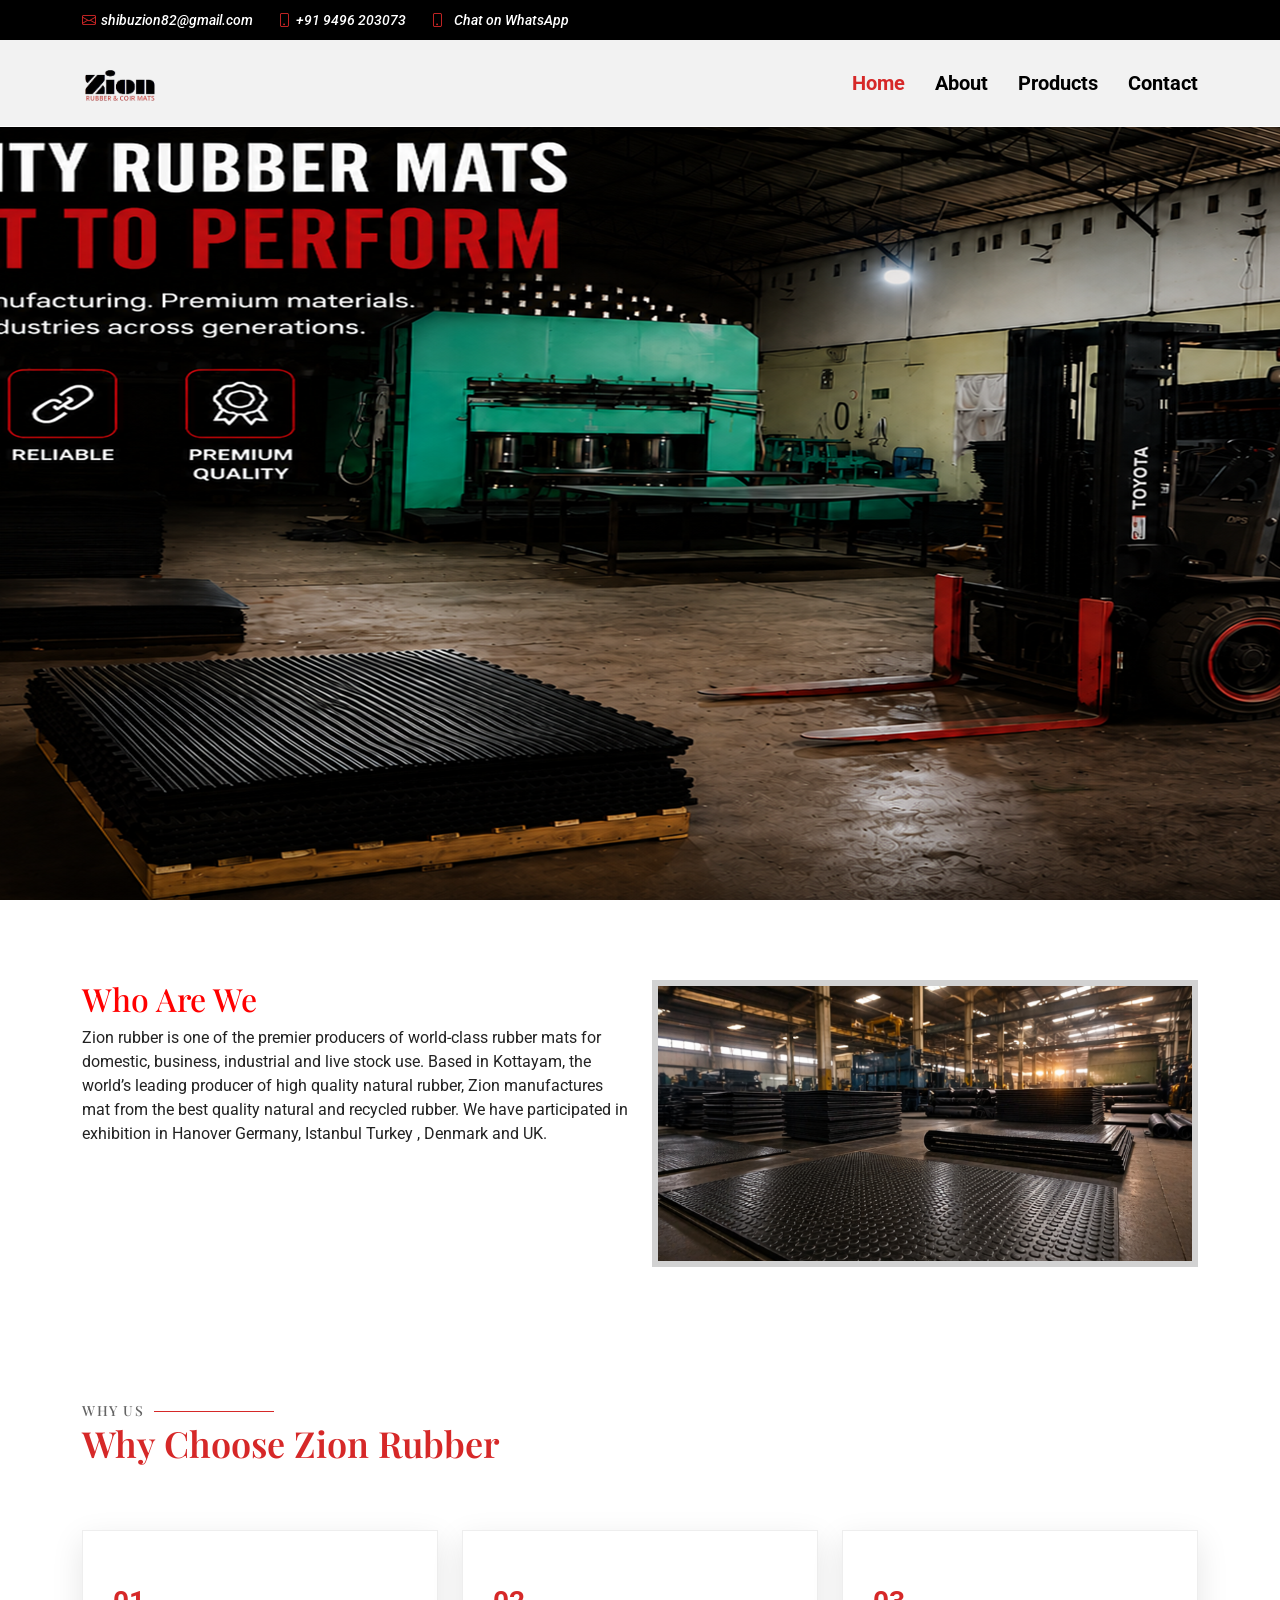
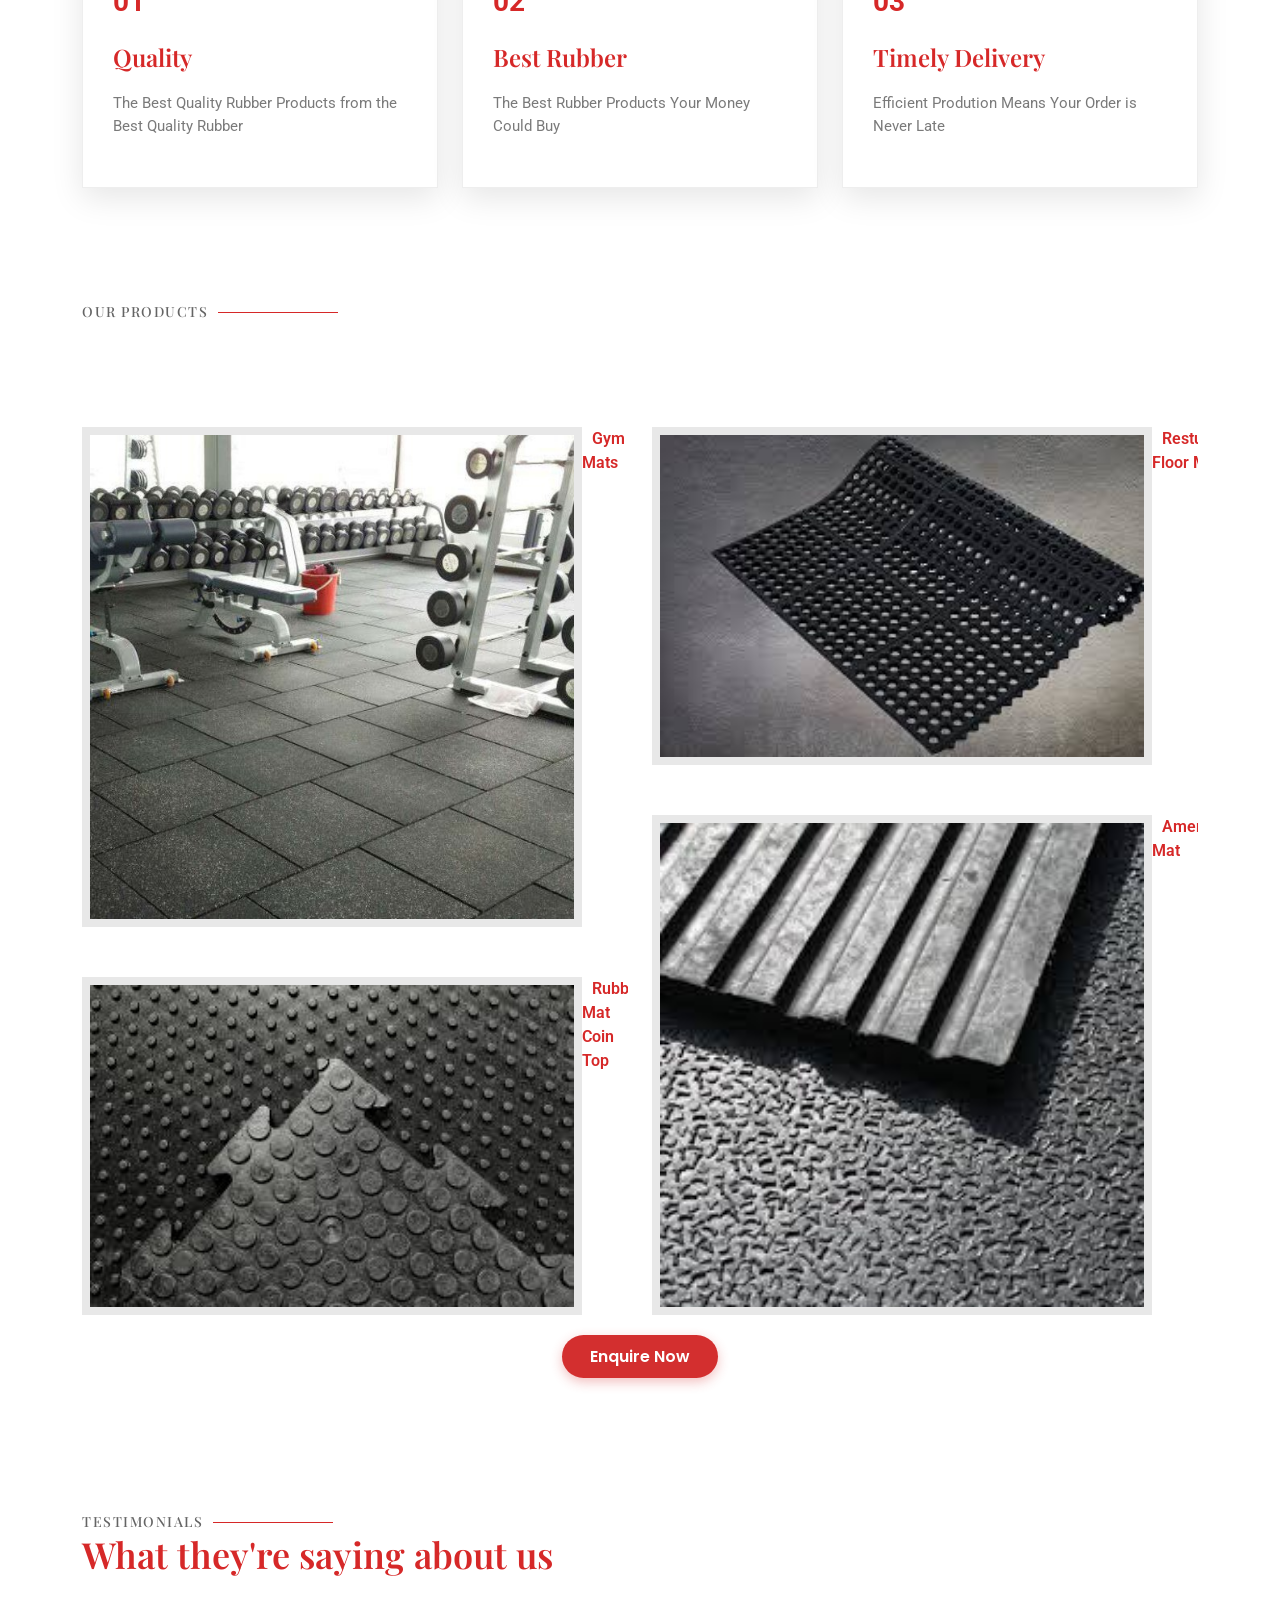
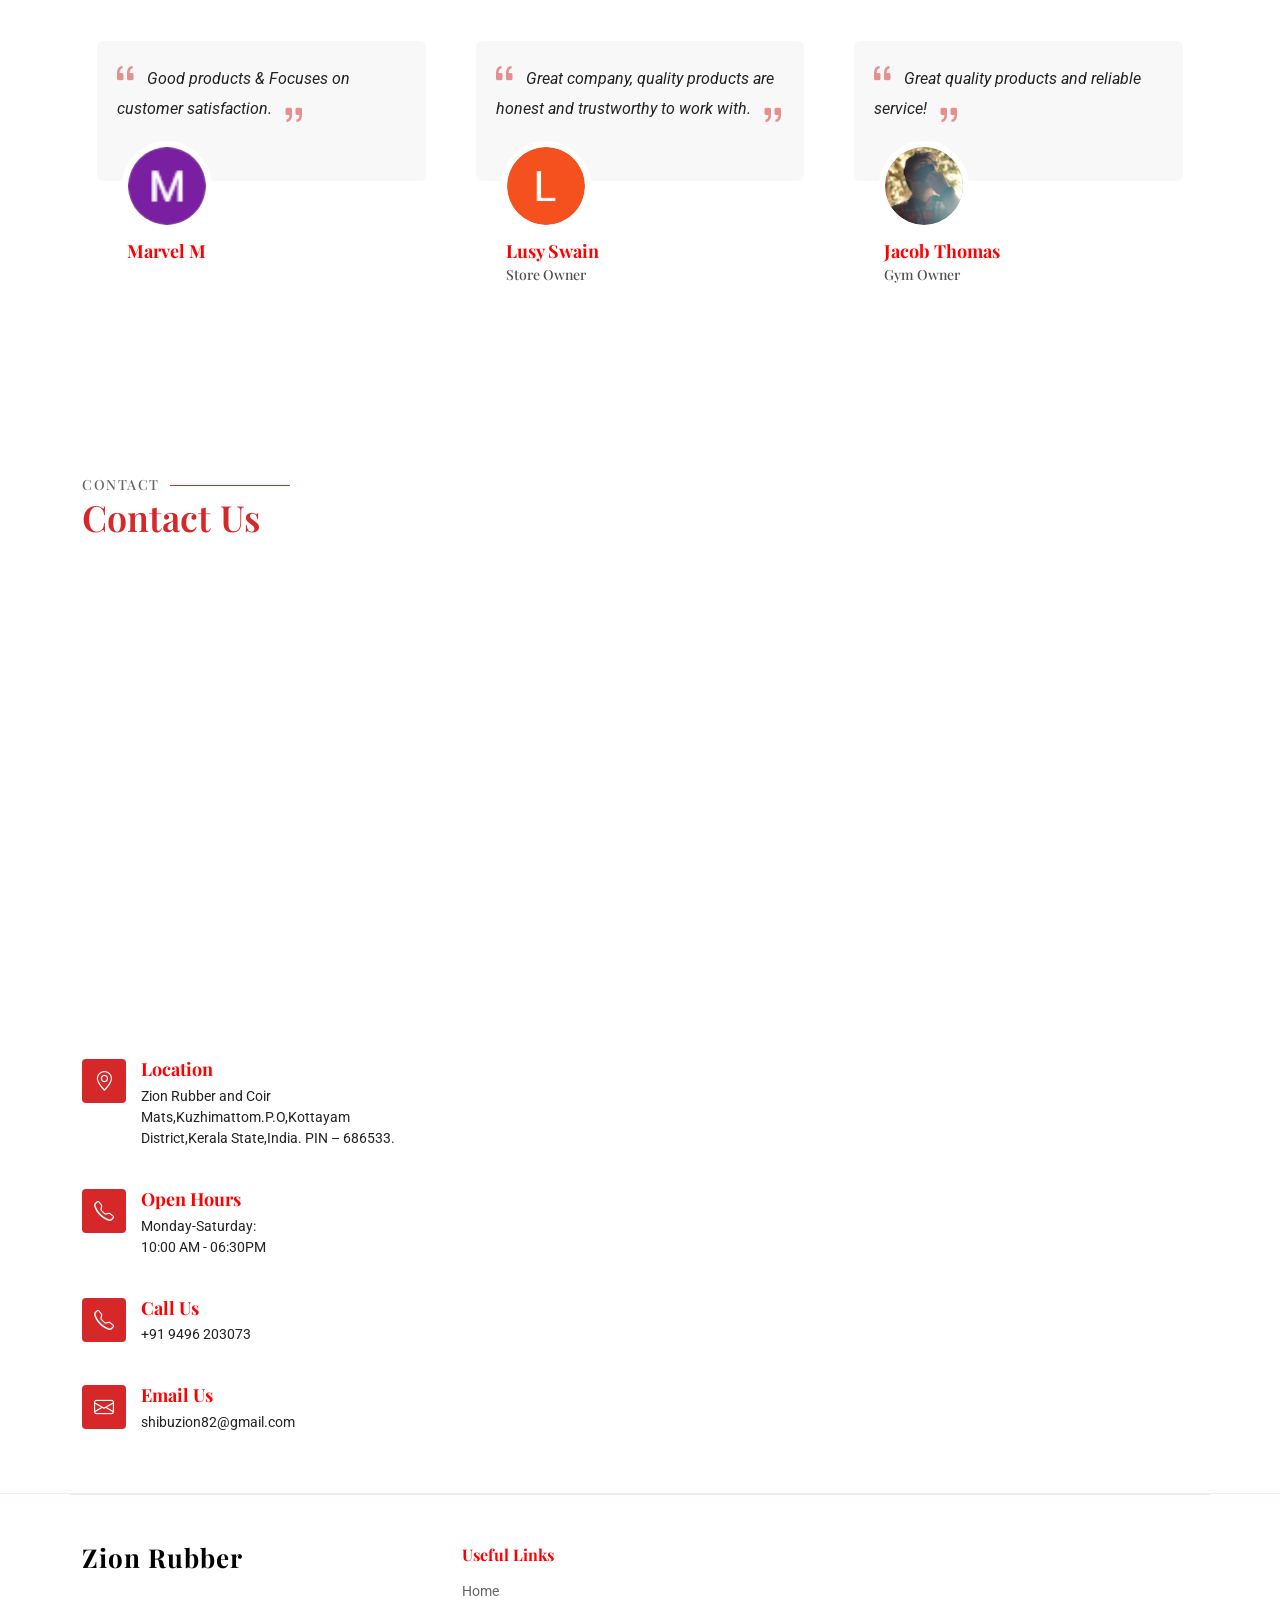
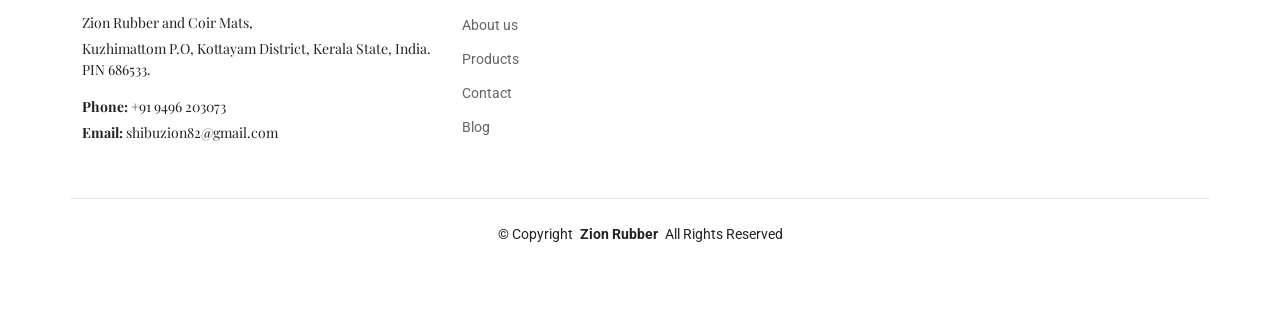
==== commit c298f953: "changes added please review" ====
--- a/zionrubber/index.html
+++ b/zionrubber/index.html
@@ -257,18 +257,7 @@
           </script>
           <div class="swiper-wrapper">
 
-            <div class="swiper-slide">
-              <div class="testimonial-item" "="">
-            <p>
-              <i class=" bi bi-quote quote-icon-left"></i>
-                <span>Great material, we got a bulk order from them the quality was at it’s finest.</span>
-                <i class="bi bi-quote quote-icon-right"></i>
-                </p>
-                <img src="assets\img\main\testimonidkb.png" class="testimonial-img" alt="">
-                <h3>Devanand K Bineed</h3>
-              </div>
-            </div><!-- End testimonial item -->
-
+            
             <div class="swiper-slide">
               <div class="testimonial-item">
                 <p>
@@ -286,11 +275,11 @@
               <div class="testimonial-item">
                 <p>
                   <i class="bi bi-quote quote-icon-left"></i>
-                  <span>  Quality products and good services.</span>
+                  <span>  Great company,  quality products are honest and trustworthy to work with.</span>
                   <i class="bi bi-quote quote-icon-right"></i>
                 </p>
-                <img src="assets\img\main\testi3.png" class="testimonial-img" alt="">
-                <h3>Abel Shibu</h3>
+                <img src="assets\img\main\testi6.png" class="testimonial-img" alt="">
+                <h3>Lusy Swain</h3>
                 <h4>Store Owner</h4>
               </div>
             </div><!-- End testimonial item -->
@@ -308,18 +297,7 @@
               </div>
             </div><!-- End testimonial item -->
 
-            <div class="swiper-slide">
-              <div class="testimonial-item">
-                <p>
-                  <i class="bi bi-quote quote-icon-left"></i>
-                  <span>Really happy with the rubber mats. The quality feels great, good grip, and they seem like they’ll last long. Service was also very good.</span>
-                  <i class="bi bi-quote quote-icon-right"></i>
-                </p>
-                <img src="assets/img/main/testi5.png" class="testimonial-img" alt="">
-                <h3>Akash Paul Varghese</h3>
-                <h4>Builder</h4>
-              </div>
-            </div><!-- End testimonial item -->
+            
 
           </div>
           <div class="swiper-pagination"></div>
--- a/zionrubber/assets/css/productscss.css
+++ b/zionrubber/assets/css/productscss.css
@@ -49,6 +49,7 @@
   margin:auto;
   column-gap: 30px;
   row-gap: 160px;  
+  margin-bottom: 20px;
 }
 .product-modal {
   pointer-events: auto;
@@ -350,3 +351,14 @@
   cursor: pointer;
   
 }
+@media (max-width:768px){
+
+.products-row{
+    display:flex;
+    flex-direction:column;
+    gap:20px;
+    width:100%;
+    padding:0 15px;
+}
+
+}
--- a/zionrubber/assets/css/theme.css
+++ b/zionrubber/assets/css/theme.css
@@ -115,7 +115,7 @@
   border: 6px solid
           color-mix(in srgb, var(--default-color), transparent 80%);
      box-shadow: 0 8px 20px rgba(0,0,0,0.25);
-      justify-content: center;
+     
 }
 .left,
 .right {
@@ -266,7 +266,7 @@
 }
 
 .pmenu .pmenu-content::after {
-  content: "......................................................................" "...................................................................." "....................................................................";
+  /*content: "......................................................................" "...................................................................." "....................................................................";*/  
   position: absolute;
   left: 20px;
   right: 0;
@@ -365,66 +365,15 @@
   }
 
 }
-
-
-
-@media (max-width: 768px) {
-
-  .pmenu .pmenu-item {
-    background: #fff;
-    border-radius: 15px;
-    padding: 20px;
-    margin: 20px 15px;
-    box-shadow: 0 5px 15px rgba(0,0,0,.1);
-  }
-   .pmenu .pmenu-img {
+.herocont picture,
+.herocont img {
     width: 100%;
-    max-width: 320px;
-    float: none;
-    display: block;
-    margin: 0 auto 20px;
-    border: 6px solid color-mix(in srgb, var(--default-color), transparent 90%);
-  }
-
-  .pmenu .pmenu-content,
-  .pmenu .pmenu-ingredients {
-    margin-left: 0;
+    display: block;
+}
+
+.herocont img {
     width: 100%;
-  }
-
-  .pmenu .pmenu-content {
-    display: block;
-    text-align: center;
-  }
-
-  /* Remove dotted line on phones */
-  .pmenu .pmenu-content::after {
-    display: none;
-  }
-
-  .pmenu .pmenu-content a {
-    display: block;
-    font-size: 20px;
-    margin-bottom: 8px;
-    padding-right: 0;
-  }
-
-  .pmenu .pmenu-content span {
-    display: block;
-    margin-bottom: 10px;
-    padding: 0;
-  }
-
-  .pmenu .pmenu-ingredients {
-    text-align: center;
-    font-size: 15px;
-    margin-top: 8px;
-  }
-
-  .pmenu .pmenu-filters li {
-    font-size: 14px;
-    padding: 8px 10px;
-  }
-}
-
-
+    height: auto;
+}
+
+
--- a/zionrubber/assets/css/main.css
+++ b/zionrubber/assets/css/main.css
@@ -226,6 +226,7 @@
   color: var(--default-color);
   transition: all 0.5s;
   z-index: 997;
+  /*height: 130px; /* Adjust to your actual header height */
 }
 
 .header .topbar {
@@ -631,7 +632,7 @@
 .footer .social-links a {
   display: flex;
   align-items: center;
-  justify-content: center;
+ 
   width: 40px;
   height: 40px;
   border-radius: 50%;
@@ -950,7 +951,7 @@
   
 }
 .herocont {
-  width: 100%;
+
   min-height: 80vh;
   position: relative;
   padding: 80px 0;
@@ -959,9 +960,30 @@
   justify-content: center;
   overflow: hidden;   /* important */
   color: var(--default-color);
-}
-
+  /*padding-top: 100px;
+  min-height: calc(100vh - 100px);
+  margin-top: 130px;
+  min-height: calc(100vh - 130px);
+  position: relative;
+  overflow: hidden;*/
+}
+@media (max-width: 991px) {
+  .herocont {
+    padding-top: 80px;
+    min-height: calc(100vh - 80px);
+  }
+}
+
+/* Phones */
+@media (max-width: 576px) {
+  .herocont {
+    padding-top: 70px;
+    min-height: calc(100vh - 70px);
+  }
+}
 .herocont img {
+    width: 1717;
+  height: 916;
   position: absolute;
   top: 0;
   left: 0;
@@ -971,6 +993,11 @@
   z-index: 0;
   inset: 0;
   display: block;
+    position: absolute;
+  inset: 0;
+  width: 100%;
+  height: 100%;
+  object-fit: cover;
 }
 
 .email-link {
@@ -1117,6 +1144,26 @@
   .hero p {
     font-size: 18px;
   }
+  .herocont picture,
+.herocont img {
+    width: 100%;
+    display: block;
+}
+
+.herocont img {
+    width: 100%;
+    height: auto;
+}
+}
+.herocont picture,
+.herocont img {
+    width: 100%;
+    display: block;
+}
+
+.herocont img {
+    width: 100%;
+    height: auto;
 }
 
 /*--------------------------------------------------------------
--- a/zionrubber/assets/css/theme.css
+++ b/zionrubber/assets/css/theme.css
@@ -115,7 +115,7 @@
   border: 6px solid
           color-mix(in srgb, var(--default-color), transparent 80%);
      box-shadow: 0 8px 20px rgba(0,0,0,0.25);
-      justify-content: center;
+     
 }
 .left,
 .right {
@@ -266,7 +266,7 @@
 }
 
 .pmenu .pmenu-content::after {
-  content: "......................................................................" "...................................................................." "....................................................................";
+  /*content: "......................................................................" "...................................................................." "....................................................................";*/  
   position: absolute;
   left: 20px;
   right: 0;
@@ -365,66 +365,15 @@
   }
 
 }
-
-
-
-@media (max-width: 768px) {
-
-  .pmenu .pmenu-item {
-    background: #fff;
-    border-radius: 15px;
-    padding: 20px;
-    margin: 20px 15px;
-    box-shadow: 0 5px 15px rgba(0,0,0,.1);
-  }
-   .pmenu .pmenu-img {
+.herocont picture,
+.herocont img {
     width: 100%;
-    max-width: 320px;
-    float: none;
-    display: block;
-    margin: 0 auto 20px;
-    border: 6px solid color-mix(in srgb, var(--default-color), transparent 90%);
-  }
-
-  .pmenu .pmenu-content,
-  .pmenu .pmenu-ingredients {
-    margin-left: 0;
+    display: block;
+}
+
+.herocont img {
     width: 100%;
-  }
-
-  .pmenu .pmenu-content {
-    display: block;
-    text-align: center;
-  }
-
-  /* Remove dotted line on phones */
-  .pmenu .pmenu-content::after {
-    display: none;
-  }
-
-  .pmenu .pmenu-content a {
-    display: block;
-    font-size: 20px;
-    margin-bottom: 8px;
-    padding-right: 0;
-  }
-
-  .pmenu .pmenu-content span {
-    display: block;
-    margin-bottom: 10px;
-    padding: 0;
-  }
-
-  .pmenu .pmenu-ingredients {
-    text-align: center;
-    font-size: 15px;
-    margin-top: 8px;
-  }
-
-  .pmenu .pmenu-filters li {
-    font-size: 14px;
-    padding: 8px 10px;
-  }
-}
-
-
+    height: auto;
+}
+
+
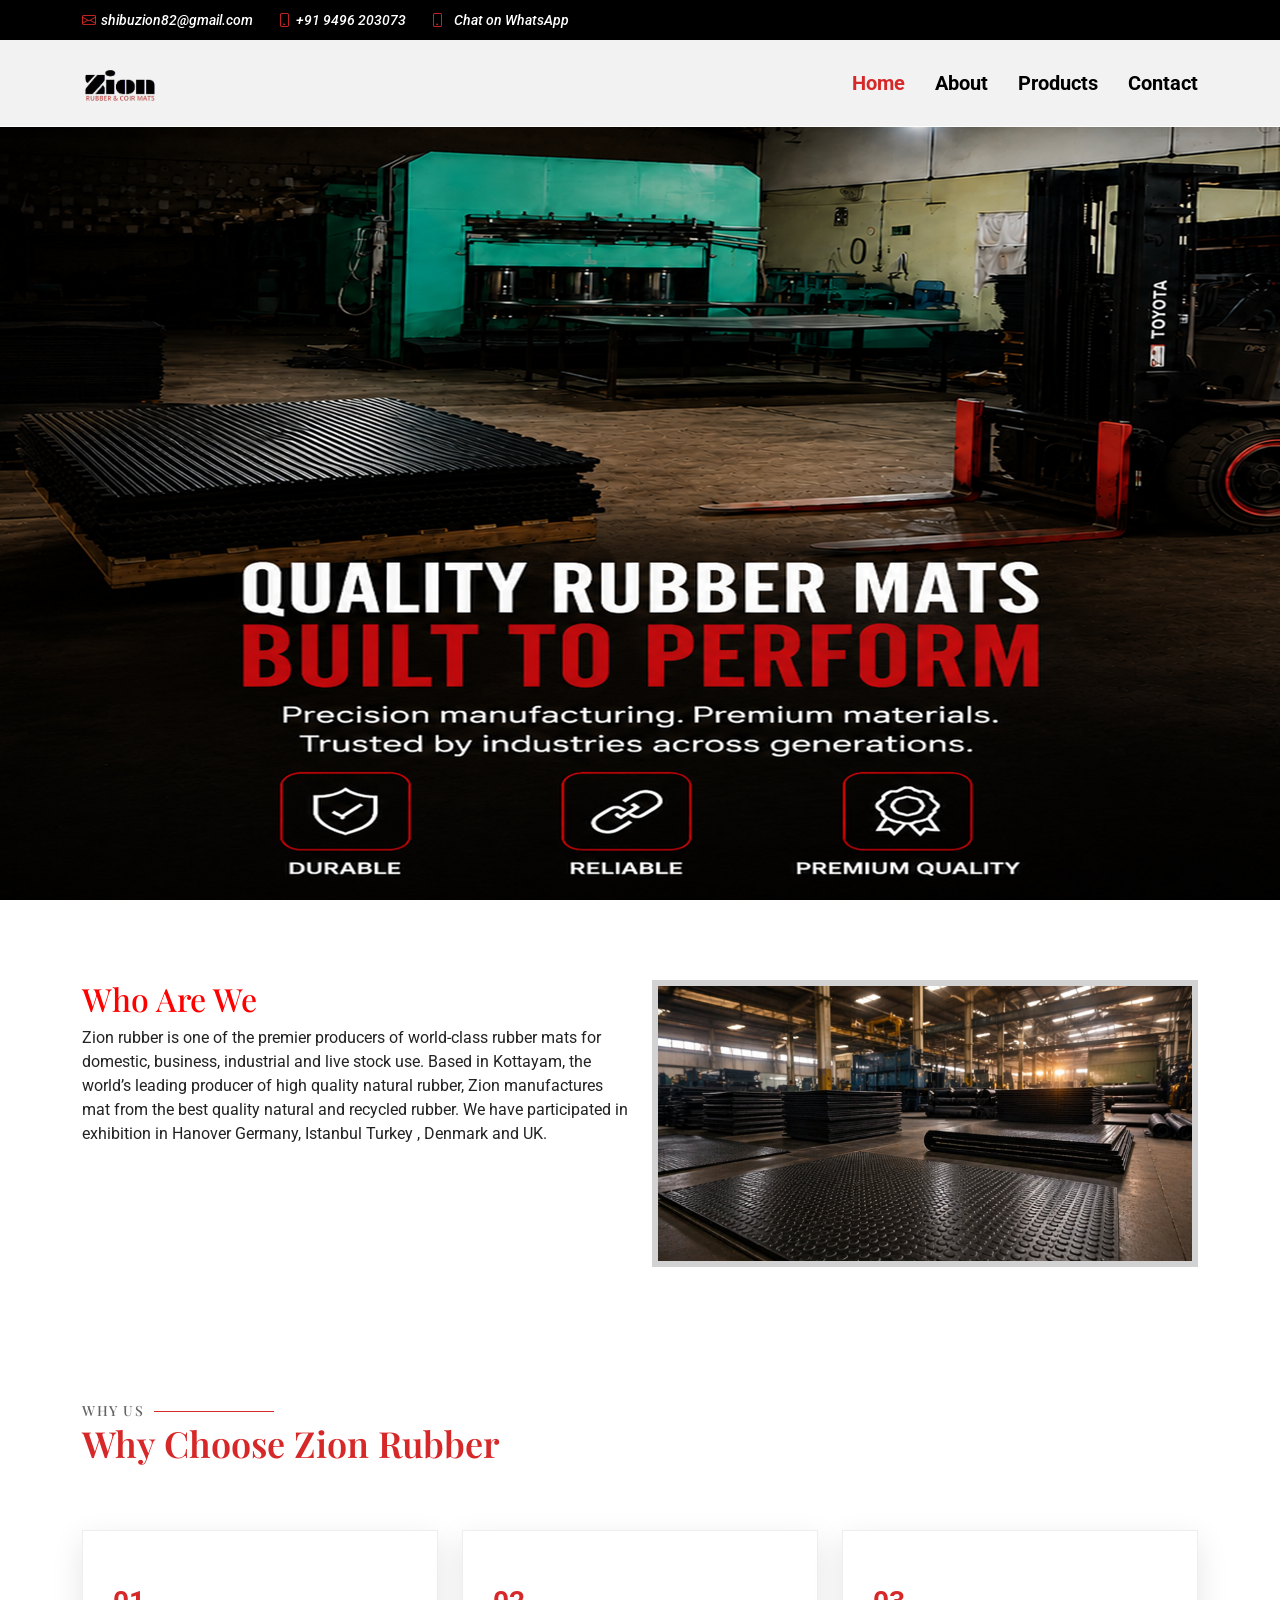
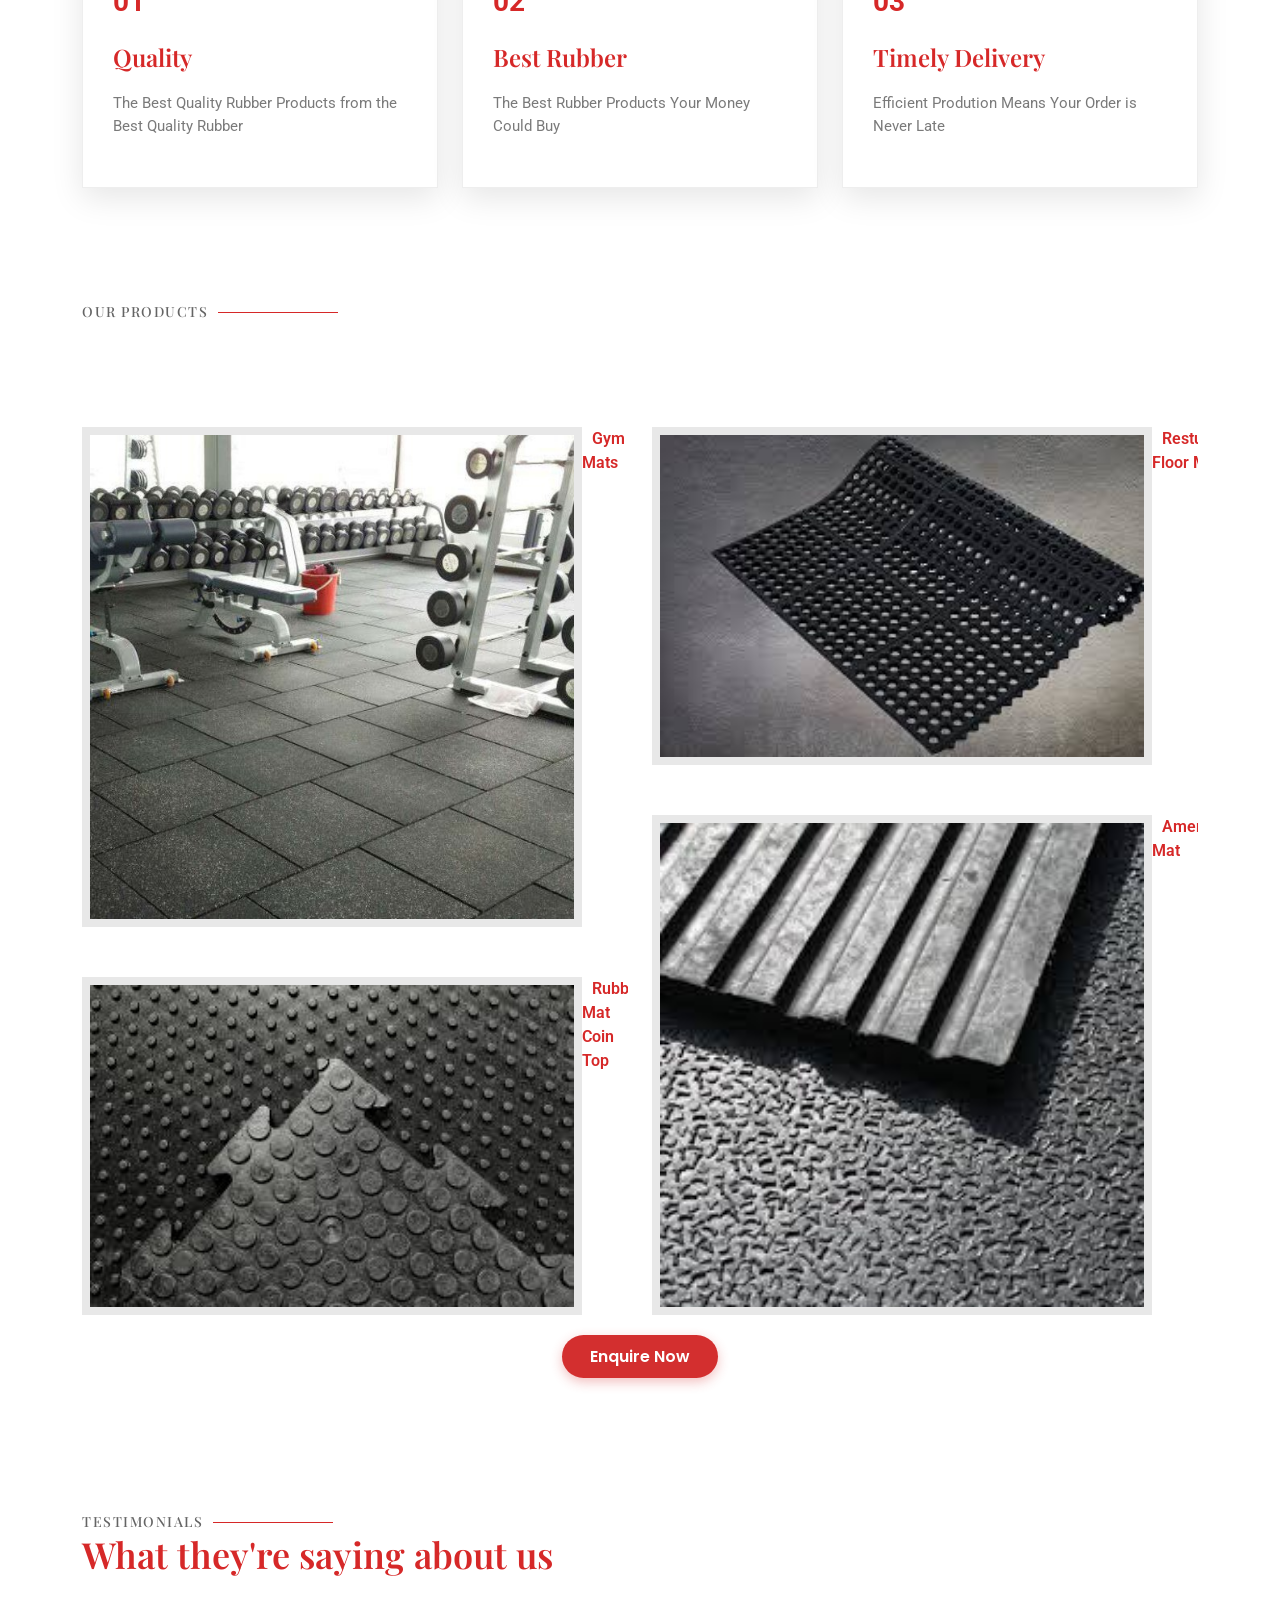
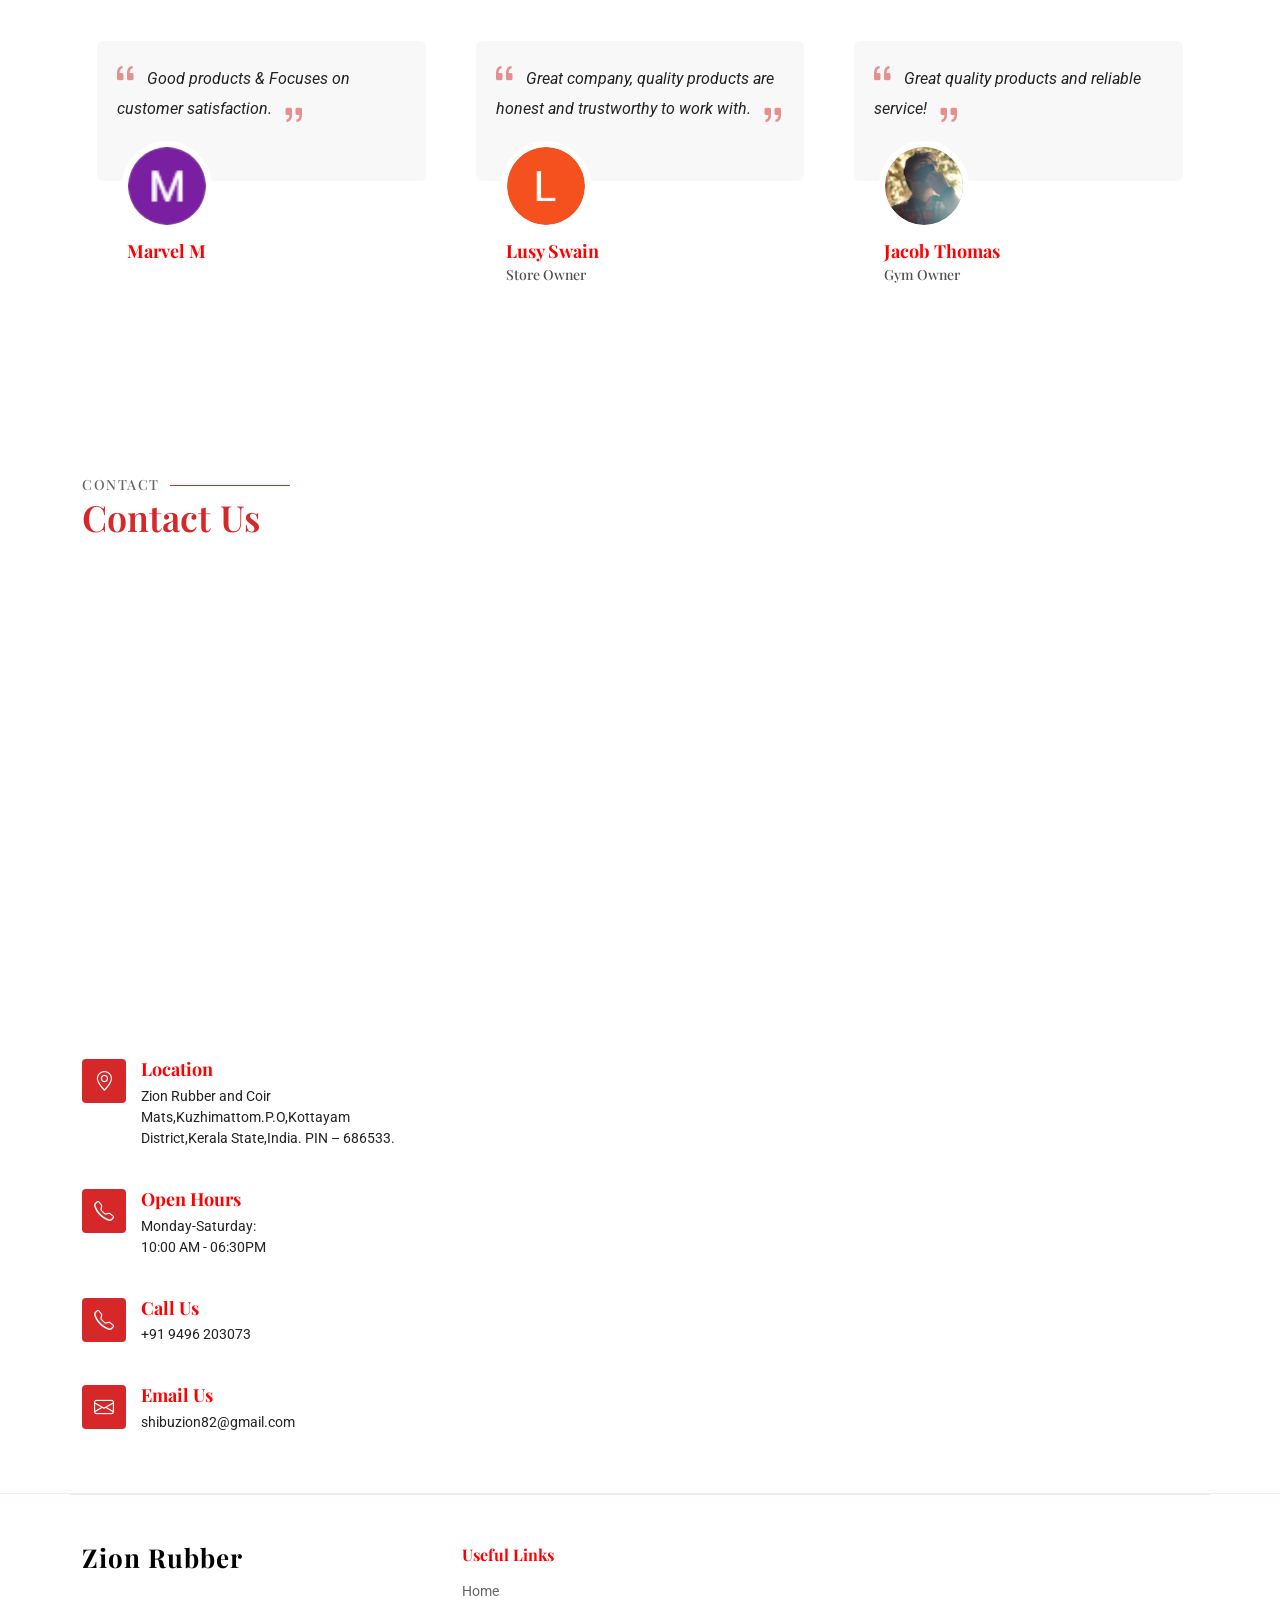
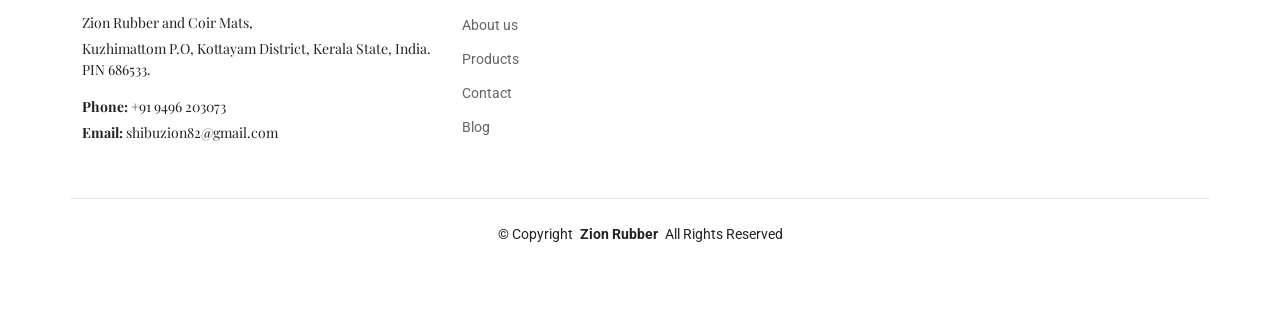
==== commit 2f41cdad: "git workflow test" ====
--- a/zionrubber/index.html
+++ b/zionrubber/index.html
@@ -2,11 +2,13 @@
 <html lang="en">
 
 <head>
-  <meta name="description" content="Zion Rubber is a leading manufacturer of rubber mats in Kottayam, Kerala, India. We supply gym mats, cow mats, industrial rubber flooring and export quality products worldwide.">
-  <meta name="keywords" content="rubber mats Kerala, gym mats India, cow mats manufacturer, rubber flooring, industrial mats India, Quality Rubber Mats, Cheap Rubber Mats, Rubber Maps Kerala, Rubber Mats India">
+  <meta name="description"
+    content="Zion Rubber is a leading manufacturer of rubber mats in Kottayam, Kerala, India. We supply gym mats, cow mats, industrial rubber flooring and export quality products worldwide.">
+  <meta name="keywords"
+    content="rubber mats Kerala, gym mats India, cow mats manufacturer, rubber flooring, industrial mats India, Quality Rubber Mats, Cheap Rubber Mats, Rubber Maps Kerala, Rubber Mats India">
   <meta charset="utf-8">
   <meta content="width=device-width, initial-scale=1.0" name="viewport">
-  <title>Zion Rubber</title>
+  <title>Zion Rubber 1</title>
 
   <!-- Favicons -->
   <link href="assets/img/favicon.png" rel="icon">
@@ -15,7 +17,9 @@
   <!-- Fonts -->
   <link href="https://fonts.googleapis.com" rel="preconnect">
   <link href="https://fonts.gstatic.com" rel="preconnect" crossorigin>
-  <link href="https://fonts.googleapis.com/css2?family=Roboto:ital,wght@0,100;0,300;0,400;0,500;0,700;0,900;1,100;1,300;1,400;1,500;1,700;1,900&family=Poppins:ital,wght@0,100;0,200;0,300;0,400;0,500;0,600;0,700;0,800;0,900;1,100;1,200;1,300;1,400;1,500;1,600;1,700;1,800;1,900&family=Playfair+Display:ital,wght@0,400;0,500;0,600;0,700;0,800;0,900;1,400;1,500;1,600;1,700;1,800;1,900&display=swap" rel="stylesheet">
+  <link
+    href="https://fonts.googleapis.com/css2?family=Roboto:ital,wght@0,100;0,300;0,400;0,500;0,700;0,900;1,100;1,300;1,400;1,500;1,700;1,900&family=Poppins:ital,wght@0,100;0,200;0,300;0,400;0,500;0,600;0,700;0,800;0,900;1,100;1,200;1,300;1,400;1,500;1,600;1,700;1,800;1,900&family=Playfair+Display:ital,wght@0,400;0,500;0,600;0,700;0,800;0,900;1,400;1,500;1,600;1,700;1,800;1,900&display=swap"
+    rel="stylesheet">
 
   <!-- Vendor CSS Files -->
   <link href="assets/vendor/bootstrap/css/bootstrap.min.css" rel="stylesheet">
@@ -25,7 +29,7 @@
   <link href="assets/vendor/swiper/swiper-bundle.min.css" rel="stylesheet">
 
   <!-- Main CSS File -->
-     <link href="assets/css/style.css" rel="stylesheet">
+  <link href="assets/css/style.css" rel="stylesheet">
   <link href="assets/css/productscss.css" rel="stylesheet">
   <link href="assets/css/theme.css" rel="stylesheet">
   <link href="assets/css/main.css" rel="stylesheet">
@@ -41,9 +45,11 @@
     <div class="topbar d-flex align-items-center">
       <div class="container d-flex justify-content-center justify-content-md-between">
         <div class="contact-info d-flex align-items-center">
-          <i class="bi bi-envelope d-flex align-items-center"><a href="shibuzion82@gmail.com">shibuzion82@gmail.com</a></i>
+          <i class="bi bi-envelope d-flex align-items-center"><a
+              href="shibuzion82@gmail.com">shibuzion82@gmail.com</a></i>
           <i class="bi bi-phone d-flex align-items-center ms-4"><span>+91 9496 203073</span></i>
-          <i class="bi bi-phone d-flex align-items-center ms-4"><span><a href="https://wa.me/919496203073" target="_blank">Chat on WhatsApp</a></span></i>
+          <i class="bi bi-phone d-flex align-items-center ms-4"><span><a href="https://wa.me/919496203073"
+                target="_blank">Chat on WhatsApp</a></span></i>
         </div>
       </div>
     </div><!-- End Top Bar -->
@@ -61,14 +67,14 @@
           <ul>
             <li><a href="index.html" class="active">Home<br></a></li>
             <li><a href="about.html">About</a></li>
-            <li><a href="products.html">Products</a></li> 
+            <li><a href="products.html">Products</a></li>
             <li><a href="contact.html">Contact</a></li>
           </ul>
           <i class="mobile-nav-toggle d-xl-none bi bi-list"></i>
         </nav>
 
 
-    </div>
+      </div>
 
   </header>
 
@@ -79,7 +85,8 @@
 
       <picture>
         <source media="(max-width:768px)" srcset="assets\img\main\homemobile.png">
-         <img src="assets\img\main\zionhome.png" alt="" data-aos="fade-in"></picture>
+        <img src="assets\img\main\zionhome.png" alt="" data-aos="fade-in">
+      </picture>
 
       <!--<div class="container">
         <div class="row">
@@ -101,11 +108,14 @@
           <div class="col-lg-6 order-1 order-lg-2">
             <img src="assets\img\main\Zionwhyus.png" class="img-fluid about-img" alt="">
           </div>
-          <div class="col-lg-6 order-2 order-lg-1 content" align="text-center"  data-aos-delay="100">
+          <div class="col-lg-6 order-2 order-lg-1 content" align="text-center" data-aos-delay="100">
             <h2>
               Who Are We</h2>
             <p>
-              Zion rubber is one of the premier producers of world-class rubber mats for domestic, business, industrial and live stock use. Based in Kottayam, the world’s leading producer of high quality natural rubber, Zion manufactures mat from the best quality natural and recycled rubber. We have participated in exhibition in Hanover Germany, Istanbul Turkey , Denmark and UK.
+              Zion rubber is one of the premier producers of world-class rubber mats for domestic, business, industrial
+              and live stock use. Based in Kottayam, the world’s leading producer of high quality natural rubber, Zion
+              manufactures mat from the best quality natural and recycled rubber. We have participated in exhibition in
+              Hanover Germany, Istanbul Turkey , Denmark and UK.
             </p>
           </div>
         </div>
@@ -174,7 +184,7 @@
             <div class="pmenu-content">
               <a href="#"><span>Gym Mats</span></a>
             </div>
-           
+
           </div><!-- Menu Item -->
 
           <div class="col-lg-6 pmenu-item isotope-item filter-specialty">
@@ -194,27 +204,28 @@
           <div class="col-lg-6 pmenu-item isotope-item filter-salads">
             <img src="assets\img\main\cointop.jpeg" class="pmenu-img" alt="Cointop Mats In Kerala">
             <div class="pmenu-content">
-              <a href="#"><span>Rubber Mat Coin Top</span></div></a>
+              <a href="#"><span>Rubber Mat Coin Top</span>
+            </div></a>
           </div><!-- Menu Item -->
-            <p>
-
-
-
-            </p>
-            
+          <p>
+
+
+
+          </p>
+
 
         </div><!-- Menu Container -->
 
-         <h2 align:center><a href="products.html"> <button class="red-btn">Enquire Now</button></a>
+        <h2 align:center><a href="products.html"> <button class="red-btn">Enquire Now</button></a>
 
 
       </div>
 
     </section><!-- /Menu Section -->
 
-    
-
-    
+
+
+
 
 
 
@@ -229,7 +240,8 @@
 
       <div class="container" data-aos="fade-up" data-aos-delay="100">
 
-        <div class="swiper init-swiper" data-speed="600" data-delay="5000" data-breakpoints="{ &quot;320&quot;: { &quot;slidesPerView&quot;: 1, &quot;spaceBetween&quot;: 40 }, &quot;1200&quot;: { &quot;slidesPerView&quot;: 3, &quot;spaceBetween&quot;: 40 } }">
+        <div class="swiper init-swiper" data-speed="600" data-delay="5000"
+          data-breakpoints="{ &quot;320&quot;: { &quot;slidesPerView&quot;: 1, &quot;spaceBetween&quot;: 40 }, &quot;1200&quot;: { &quot;slidesPerView&quot;: 3, &quot;spaceBetween&quot;: 40 } }">
           <script type="application/json" class="swiper-config">
             {
               "loop": true,
@@ -257,7 +269,7 @@
           </script>
           <div class="swiper-wrapper">
 
-            
+
             <div class="swiper-slide">
               <div class="testimonial-item">
                 <p>
@@ -275,7 +287,7 @@
               <div class="testimonial-item">
                 <p>
                   <i class="bi bi-quote quote-icon-left"></i>
-                  <span>  Great company,  quality products are honest and trustworthy to work with.</span>
+                  <span> Great company, quality products are honest and trustworthy to work with.</span>
                   <i class="bi bi-quote quote-icon-right"></i>
                 </p>
                 <img src="assets\img\main\testi6.png" class="testimonial-img" alt="">
@@ -297,7 +309,7 @@
               </div>
             </div><!-- End testimonial item -->
 
-            
+
 
           </div>
           <div class="swiper-pagination"></div>
@@ -307,9 +319,9 @@
 
     </section><!-- /Testimonials Section -->
 
-    
-
-    
+
+
+
 
     <!-- Contact Section -->
     <section id="contact" class="contact section">
@@ -321,7 +333,11 @@
       </div><!-- End Section Title -->
 
       <div class="mb-5" data-aos="fade-up" data-aos-delay="200">
-        <iframe style="border:0; width: 100%; height: 400px;" src="https://www.google.com/maps/embed?pb=!1m18!1m12!1m3!1d3396.857530463226!2d76.53387607425698!3d9.524241981041857!2m3!1f0!2f0!3f0!3m2!1i1024!2i768!4f13.1!3m3!1m2!1s0x3b062977c33f9a2d%3A0x9870b2027f9bbef!2sZion%20veneer%20industries!5e1!3m2!1sen!2sin!4v1776769984716!5m2!1sen!2sin" width="600" height="450" style="border:0;" allowfullscreen="" loading="lazy" referrerpolicy="no-referrer-when-downgrade"" frameborder="0" allowfullscreen="" loading="lazy" referrerpolicy="no-referrer-when-downgrade"></iframe>
+        <iframe style="border:0; width: 100%; height: 400px;"
+          src="https://www.google.com/maps/embed?pb=!1m18!1m12!1m3!1d3396.857530463226!2d76.53387607425698!3d9.524241981041857!2m3!1f0!2f0!3f0!3m2!1i1024!2i768!4f13.1!3m3!1m2!1s0x3b062977c33f9a2d%3A0x9870b2027f9bbef!2sZion%20veneer%20industries!5e1!3m2!1sen!2sin!4v1776769984716!5m2!1sen!2sin"
+          width="600" height="450" style="border:0;" allowfullscreen="" loading="lazy"
+          referrerpolicy="no-referrer-when-downgrade"" frameborder=" 0" allowfullscreen="" loading="lazy"
+          referrerpolicy="no-referrer-when-downgrade"></iframe>
       </div><!-- End Google Maps -->
 
       <div class="container" data-aos="fade-up" data-aos-delay="100">
@@ -363,7 +379,7 @@
 
           </div>
 
-         
+
         </div>
 
       </div>
@@ -400,20 +416,22 @@
           </ul>
         </div>
 
-        
-       
+
+
 
       </div>
     </div>
 
     <div class="container copyright text-center mt-4">
-      <p>© <span>Copyright</span> <strong class="px-1 sitename">Zion Rubber</strong> <span>All Rights Reserved</span></p>
+      <p>© <span>Copyright</span> <strong class="px-1 sitename">Zion Rubber</strong> <span>All Rights Reserved</span>
+      </p>
     </div>
 
   </footer>
 
   <!-- Scroll Top -->
-  <a href="#" id="scroll-top" class="scroll-top d-flex align-items-center justify-content-center"><i class="bi bi-arrow-up-short"></i></a>
+  <a href="#" id="scroll-top" class="scroll-top d-flex align-items-center justify-content-center"><i
+      class="bi bi-arrow-up-short"></i></a>
 
   <!-- Preloader -->
   <div id="preloader"></div>
--- a/zionrubber/assets/css/productscss.css
+++ b/zionrubber/assets/css/productscss.css
@@ -361,4 +361,83 @@
     padding:0 15px;
 }
 
+}
+@media (max-width: 768px) {
+
+  .modal-content {
+    width: 95%;
+    max-width: 400px;
+    max-height: 90vh;
+
+    overflow-y: auto;
+
+    display: flex;
+    flex-direction: column;
+
+    padding: 20px;
+    gap: 20px;
+
+    border-radius: 15px;
+  }
+
+  /* Image section on top */
+  .modal-images {
+    width: 100%;
+    display: flex;
+    justify-content: center;
+  }
+
+  .carousel {
+    width: 100%;
+    max-width: 100%;
+  }
+
+  .carousel-image {
+    width: 100%;
+    height: 250px;
+    object-fit: cover;
+    border-radius: 12px;
+  }
+
+  /* Details below image */
+  .modal-details {
+    width: 100%;
+    text-align: center;
+  }
+
+  .modal-details h2 {
+    font-size: 24px;
+    margin-bottom: 15px;
+  }
+
+  .modal-details p {
+    font-size: 15px;
+    line-height: 1.6;
+    margin-bottom: 15px;
+  }
+
+  .modal-details ul {
+    padding-left: 0;
+    list-style: none;
+    text-align: left;
+  }
+
+  .modal-details li {
+    padding: 8px 0;
+    border-bottom: 1px solid #eee;
+  }
+
+  .enquire-btn {
+    display: inline-block;
+    width: 100%;
+    text-align: center;
+    margin-top: 20px;
+    /*margin:auto auto 20px auto;*/
+  }
+
+  .close-btn {
+    top: 10px;
+    right: 15px;
+    font-size: 30px;
+  }
 }
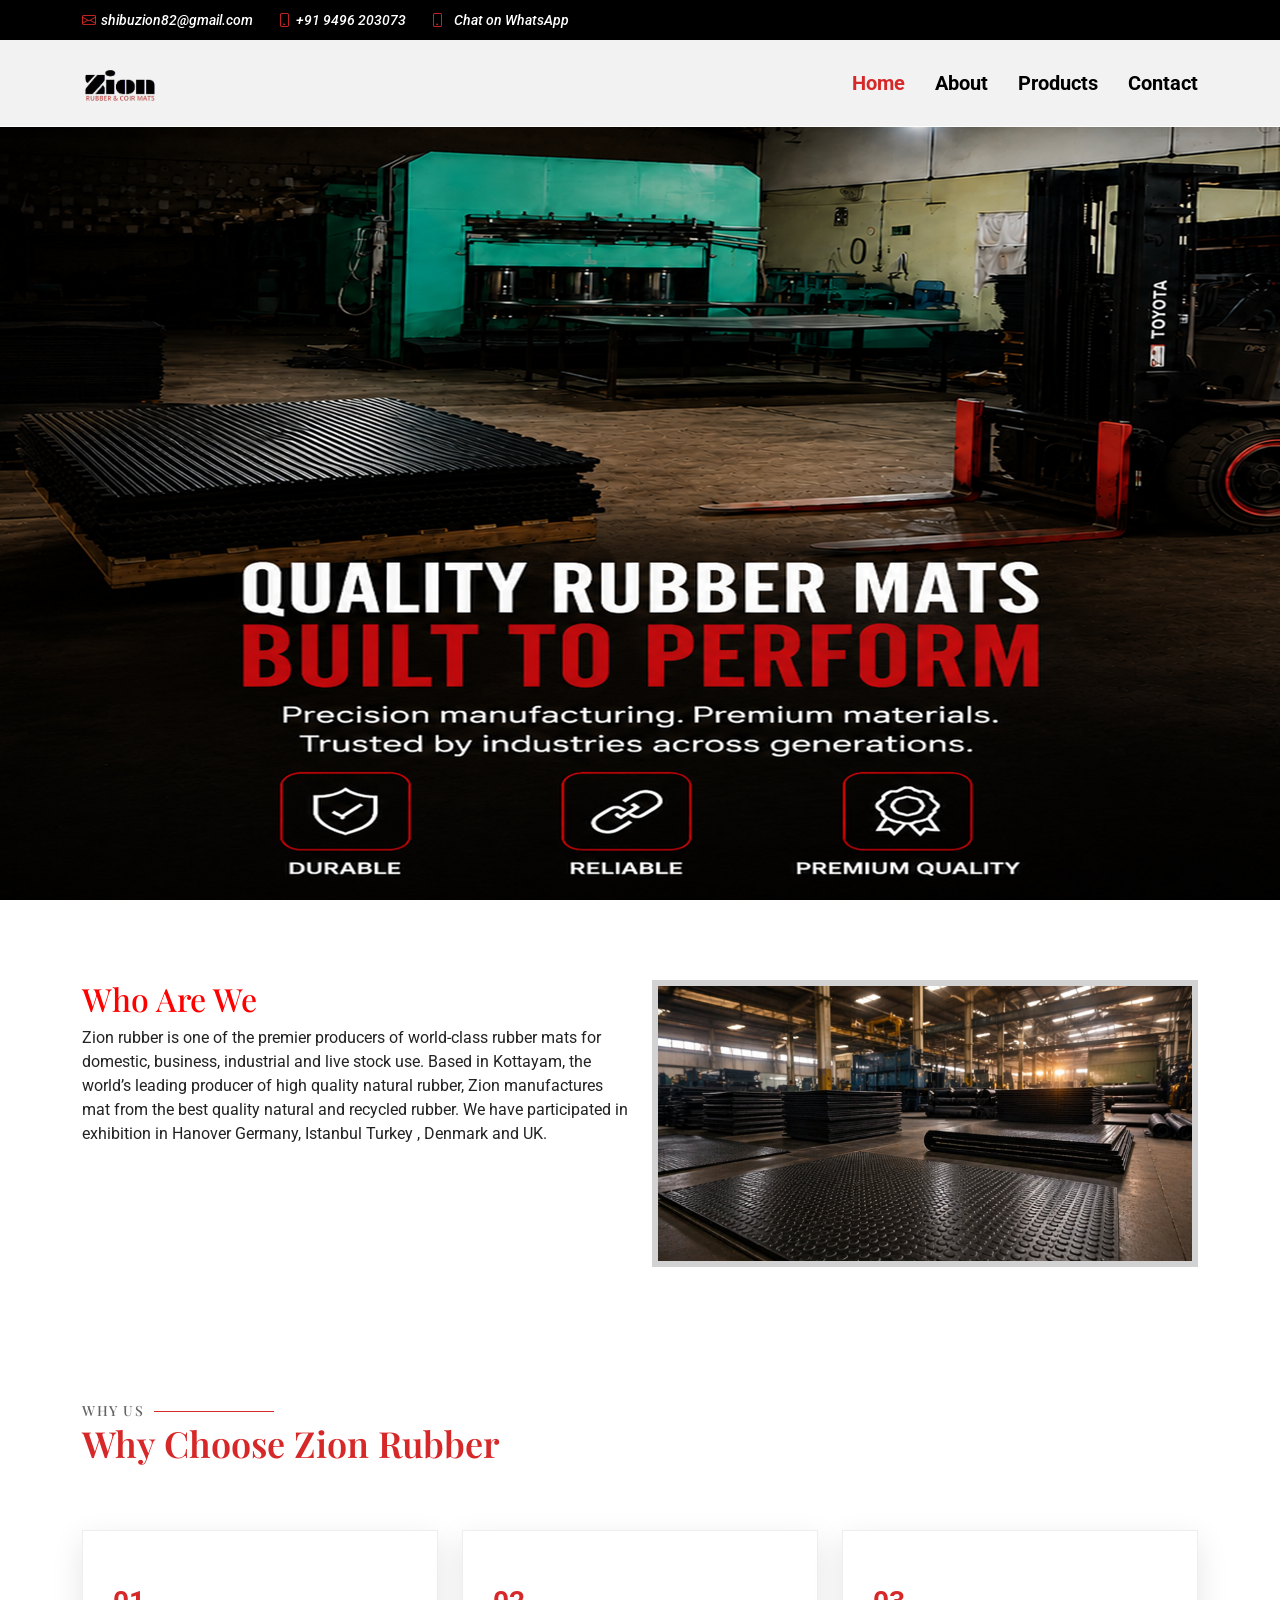
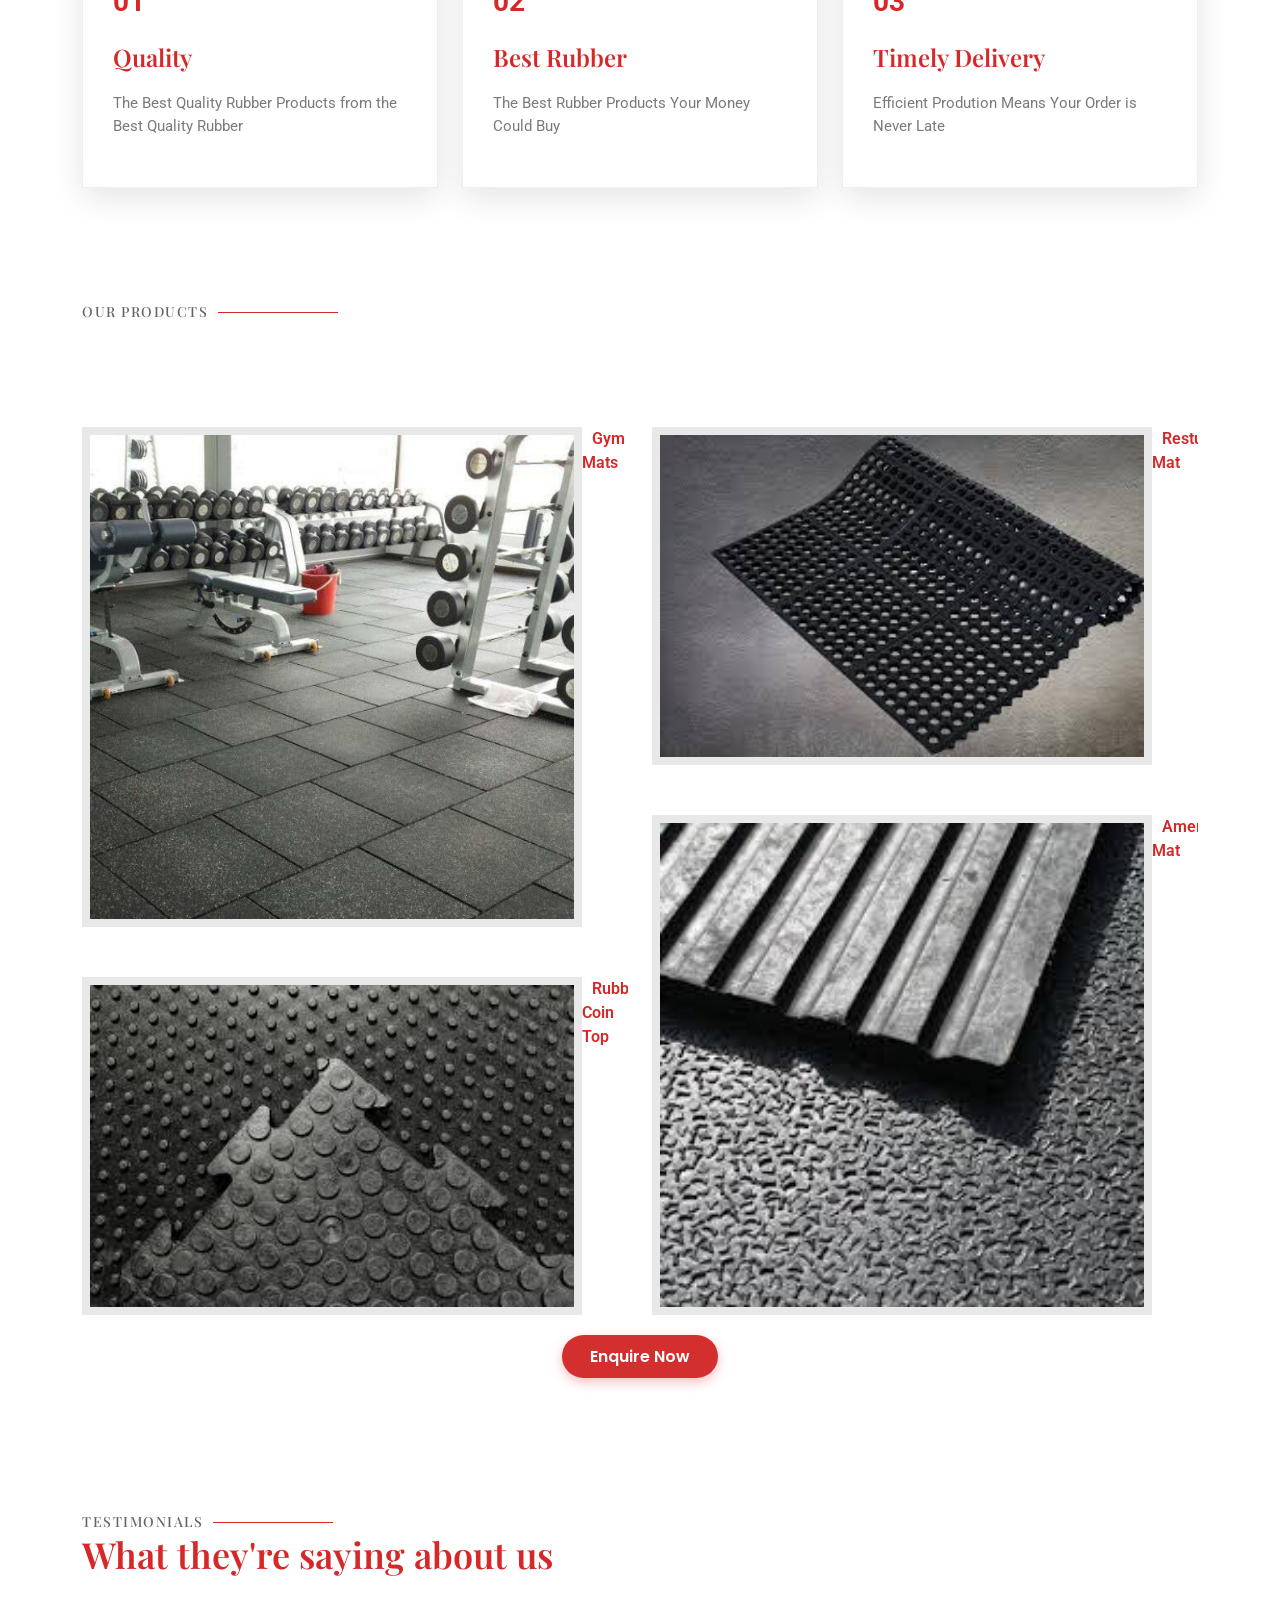
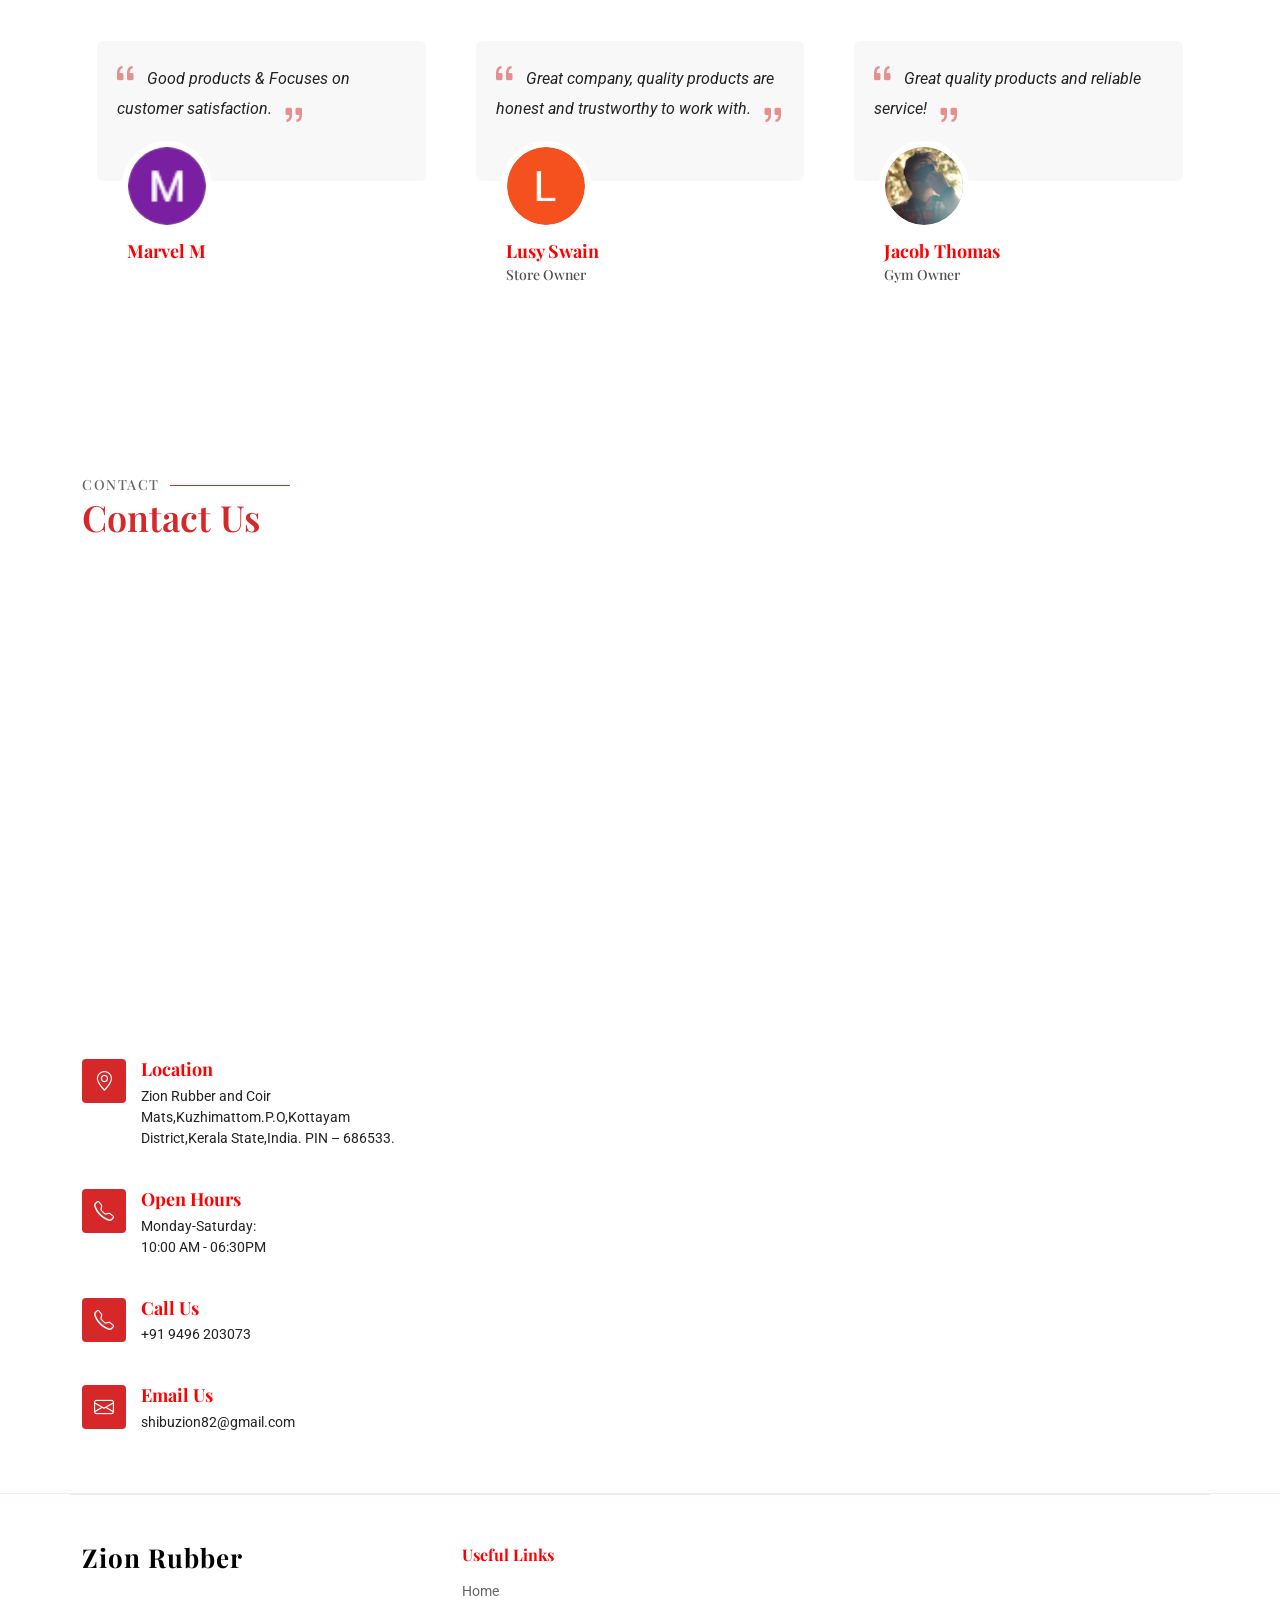
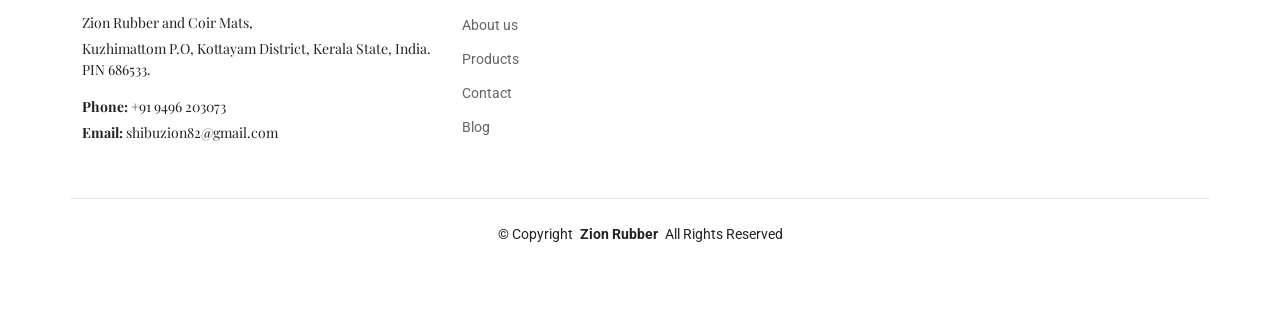
==== commit 3b3aa96a: "more changes more changes" ====
--- a/zionrubber/index.html
+++ b/zionrubber/index.html
@@ -2,13 +2,11 @@
 <html lang="en">
 
 <head>
-  <meta name="description"
-    content="Zion Rubber is a leading manufacturer of rubber mats in Kottayam, Kerala, India. We supply gym mats, cow mats, industrial rubber flooring and export quality products worldwide.">
-  <meta name="keywords"
-    content="rubber mats Kerala, gym mats India, cow mats manufacturer, rubber flooring, industrial mats India, Quality Rubber Mats, Cheap Rubber Mats, Rubber Maps Kerala, Rubber Mats India">
+  <meta name="description" content="Zion Rubber is a leading manufacturer of rubber mats in Kottayam, Kerala, India. We supply gym mats, cow mats, industrial rubber flooring and export quality products worldwide.">
+  <meta name="keywords" content="rubber mats Kerala, gym mats India, cow mats manufacturer, rubber flooring, industrial mats India, Quality Rubber Mats, Cheap Rubber Mats, Rubber Maps Kerala, Rubber Mats India">
   <meta charset="utf-8">
   <meta content="width=device-width, initial-scale=1.0" name="viewport">
-  <title>Zion Rubber 1</title>
+  <title>Zion Rubber</title>
 
   <!-- Favicons -->
   <link href="assets/img/favicon.png" rel="icon">
@@ -17,9 +15,7 @@
   <!-- Fonts -->
   <link href="https://fonts.googleapis.com" rel="preconnect">
   <link href="https://fonts.gstatic.com" rel="preconnect" crossorigin>
-  <link
-    href="https://fonts.googleapis.com/css2?family=Roboto:ital,wght@0,100;0,300;0,400;0,500;0,700;0,900;1,100;1,300;1,400;1,500;1,700;1,900&family=Poppins:ital,wght@0,100;0,200;0,300;0,400;0,500;0,600;0,700;0,800;0,900;1,100;1,200;1,300;1,400;1,500;1,600;1,700;1,800;1,900&family=Playfair+Display:ital,wght@0,400;0,500;0,600;0,700;0,800;0,900;1,400;1,500;1,600;1,700;1,800;1,900&display=swap"
-    rel="stylesheet">
+  <link href="https://fonts.googleapis.com/css2?family=Roboto:ital,wght@0,100;0,300;0,400;0,500;0,700;0,900;1,100;1,300;1,400;1,500;1,700;1,900&family=Poppins:ital,wght@0,100;0,200;0,300;0,400;0,500;0,600;0,700;0,800;0,900;1,100;1,200;1,300;1,400;1,500;1,600;1,700;1,800;1,900&family=Playfair+Display:ital,wght@0,400;0,500;0,600;0,700;0,800;0,900;1,400;1,500;1,600;1,700;1,800;1,900&display=swap" rel="stylesheet">
 
   <!-- Vendor CSS Files -->
   <link href="assets/vendor/bootstrap/css/bootstrap.min.css" rel="stylesheet">
@@ -29,7 +25,7 @@
   <link href="assets/vendor/swiper/swiper-bundle.min.css" rel="stylesheet">
 
   <!-- Main CSS File -->
-  <link href="assets/css/style.css" rel="stylesheet">
+     <link href="assets/css/style.css" rel="stylesheet">
   <link href="assets/css/productscss.css" rel="stylesheet">
   <link href="assets/css/theme.css" rel="stylesheet">
   <link href="assets/css/main.css" rel="stylesheet">
@@ -45,11 +41,9 @@
     <div class="topbar d-flex align-items-center">
       <div class="container d-flex justify-content-center justify-content-md-between">
         <div class="contact-info d-flex align-items-center">
-          <i class="bi bi-envelope d-flex align-items-center"><a
-              href="shibuzion82@gmail.com">shibuzion82@gmail.com</a></i>
+          <i class="bi bi-envelope d-flex align-items-center"><a href="shibuzion82@gmail.com">shibuzion82@gmail.com</a></i>
           <i class="bi bi-phone d-flex align-items-center ms-4"><span>+91 9496 203073</span></i>
-          <i class="bi bi-phone d-flex align-items-center ms-4"><span><a href="https://wa.me/919496203073"
-                target="_blank">Chat on WhatsApp</a></span></i>
+          <i class="bi bi-phone d-flex align-items-center ms-4"><span><a href="https://wa.me/919496203073" target="_blank">Chat on WhatsApp</a></span></i>
         </div>
       </div>
     </div><!-- End Top Bar -->
@@ -67,14 +61,14 @@
           <ul>
             <li><a href="index.html" class="active">Home<br></a></li>
             <li><a href="about.html">About</a></li>
-            <li><a href="products.html">Products</a></li>
+            <li><a href="products.html">Products</a></li> 
             <li><a href="contact.html">Contact</a></li>
           </ul>
           <i class="mobile-nav-toggle d-xl-none bi bi-list"></i>
         </nav>
 
 
-      </div>
+    </div>
 
   </header>
 
@@ -85,8 +79,7 @@
 
       <picture>
         <source media="(max-width:768px)" srcset="assets\img\main\homemobile.png">
-        <img src="assets\img\main\zionhome.png" alt="" data-aos="fade-in">
-      </picture>
+         <img src="assets\img\main\zionhome.png" alt="" data-aos="fade-in"></picture>
 
       <!--<div class="container">
         <div class="row">
@@ -108,14 +101,11 @@
           <div class="col-lg-6 order-1 order-lg-2">
             <img src="assets\img\main\Zionwhyus.png" class="img-fluid about-img" alt="">
           </div>
-          <div class="col-lg-6 order-2 order-lg-1 content" align="text-center" data-aos-delay="100">
+          <div class="col-lg-6 order-2 order-lg-1 content" align="text-center"  data-aos-delay="100">
             <h2>
               Who Are We</h2>
             <p>
-              Zion rubber is one of the premier producers of world-class rubber mats for domestic, business, industrial
-              and live stock use. Based in Kottayam, the world’s leading producer of high quality natural rubber, Zion
-              manufactures mat from the best quality natural and recycled rubber. We have participated in exhibition in
-              Hanover Germany, Istanbul Turkey , Denmark and UK.
+              Zion rubber is one of the premier producers of world-class rubber mats for domestic, business, industrial and live stock use. Based in Kottayam, the world’s leading producer of high quality natural rubber, Zion manufactures mat from the best quality natural and recycled rubber. We have participated in exhibition in Hanover Germany, Istanbul Turkey , Denmark and UK.
             </p>
           </div>
         </div>
@@ -184,13 +174,13 @@
             <div class="pmenu-content">
               <a href="#"><span>Gym Mats</span></a>
             </div>
-
+           
           </div><!-- Menu Item -->
 
           <div class="col-lg-6 pmenu-item isotope-item filter-specialty">
             <img src="assets\img\main\resturantmat.jpeg" class="pmenu-img" alt="Resturant Mats In Kerala">
             <div class="pmenu-content">
-              <a href="#"><span>Resturant Floor Mat</span></a>
+              <a href="#"><span>Resturant Mat </span></a>
             </div>
           </div><!-- Menu Item -->
 
@@ -204,28 +194,27 @@
           <div class="col-lg-6 pmenu-item isotope-item filter-salads">
             <img src="assets\img\main\cointop.jpeg" class="pmenu-img" alt="Cointop Mats In Kerala">
             <div class="pmenu-content">
-              <a href="#"><span>Rubber Mat Coin Top</span>
-            </div></a>
+              <a href="#"><span>Rubber Coin Top</span></div></a>
           </div><!-- Menu Item -->
-          <p>
-
-
-
-          </p>
-
+            <p>
+
+
+
+            </p>
+            
 
         </div><!-- Menu Container -->
 
-        <h2 align:center><a href="products.html"> <button class="red-btn">Enquire Now</button></a>
+         <h2 align:center><a href="products.html"> <button class="red-btn">Enquire Now</button></a>
 
 
       </div>
 
     </section><!-- /Menu Section -->
 
-
-
-
+    
+
+    
 
 
 
@@ -240,8 +229,7 @@
 
       <div class="container" data-aos="fade-up" data-aos-delay="100">
 
-        <div class="swiper init-swiper" data-speed="600" data-delay="5000"
-          data-breakpoints="{ &quot;320&quot;: { &quot;slidesPerView&quot;: 1, &quot;spaceBetween&quot;: 40 }, &quot;1200&quot;: { &quot;slidesPerView&quot;: 3, &quot;spaceBetween&quot;: 40 } }">
+        <div class="swiper init-swiper" data-speed="600" data-delay="5000" data-breakpoints="{ &quot;320&quot;: { &quot;slidesPerView&quot;: 1, &quot;spaceBetween&quot;: 40 }, &quot;1200&quot;: { &quot;slidesPerView&quot;: 3, &quot;spaceBetween&quot;: 40 } }">
           <script type="application/json" class="swiper-config">
             {
               "loop": true,
@@ -269,7 +257,7 @@
           </script>
           <div class="swiper-wrapper">
 
-
+            
             <div class="swiper-slide">
               <div class="testimonial-item">
                 <p>
@@ -287,7 +275,7 @@
               <div class="testimonial-item">
                 <p>
                   <i class="bi bi-quote quote-icon-left"></i>
-                  <span> Great company, quality products are honest and trustworthy to work with.</span>
+                  <span>  Great company,  quality products are honest and trustworthy to work with.</span>
                   <i class="bi bi-quote quote-icon-right"></i>
                 </p>
                 <img src="assets\img\main\testi6.png" class="testimonial-img" alt="">
@@ -309,7 +297,7 @@
               </div>
             </div><!-- End testimonial item -->
 
-
+            
 
           </div>
           <div class="swiper-pagination"></div>
@@ -319,9 +307,9 @@
 
     </section><!-- /Testimonials Section -->
 
-
-
-
+    
+
+    
 
     <!-- Contact Section -->
     <section id="contact" class="contact section">
@@ -333,11 +321,7 @@
       </div><!-- End Section Title -->
 
       <div class="mb-5" data-aos="fade-up" data-aos-delay="200">
-        <iframe style="border:0; width: 100%; height: 400px;"
-          src="https://www.google.com/maps/embed?pb=!1m18!1m12!1m3!1d3396.857530463226!2d76.53387607425698!3d9.524241981041857!2m3!1f0!2f0!3f0!3m2!1i1024!2i768!4f13.1!3m3!1m2!1s0x3b062977c33f9a2d%3A0x9870b2027f9bbef!2sZion%20veneer%20industries!5e1!3m2!1sen!2sin!4v1776769984716!5m2!1sen!2sin"
-          width="600" height="450" style="border:0;" allowfullscreen="" loading="lazy"
-          referrerpolicy="no-referrer-when-downgrade"" frameborder=" 0" allowfullscreen="" loading="lazy"
-          referrerpolicy="no-referrer-when-downgrade"></iframe>
+        <iframe style="border:0; width: 100%; height: 400px;" src="https://www.google.com/maps/embed?pb=!1m18!1m12!1m3!1d3396.857530463226!2d76.53387607425698!3d9.524241981041857!2m3!1f0!2f0!3f0!3m2!1i1024!2i768!4f13.1!3m3!1m2!1s0x3b062977c33f9a2d%3A0x9870b2027f9bbef!2sZion%20veneer%20industries!5e1!3m2!1sen!2sin!4v1776769984716!5m2!1sen!2sin" width="600" height="450" style="border:0;" allowfullscreen="" loading="lazy" referrerpolicy="no-referrer-when-downgrade"" frameborder="0" allowfullscreen="" loading="lazy" referrerpolicy="no-referrer-when-downgrade"></iframe>
       </div><!-- End Google Maps -->
 
       <div class="container" data-aos="fade-up" data-aos-delay="100">
@@ -379,7 +363,7 @@
 
           </div>
 
-
+         
         </div>
 
       </div>
@@ -416,22 +400,20 @@
           </ul>
         </div>
 
-
-
+        
+       
 
       </div>
     </div>
 
     <div class="container copyright text-center mt-4">
-      <p>© <span>Copyright</span> <strong class="px-1 sitename">Zion Rubber</strong> <span>All Rights Reserved</span>
-      </p>
+      <p>© <span>Copyright</span> <strong class="px-1 sitename">Zion Rubber</strong> <span>All Rights Reserved</span></p>
     </div>
 
   </footer>
 
   <!-- Scroll Top -->
-  <a href="#" id="scroll-top" class="scroll-top d-flex align-items-center justify-content-center"><i
-      class="bi bi-arrow-up-short"></i></a>
+  <a href="#" id="scroll-top" class="scroll-top d-flex align-items-center justify-content-center"><i class="bi bi-arrow-up-short"></i></a>
 
   <!-- Preloader -->
   <div id="preloader"></div>
--- a/zionrubber/assets/css/theme.css
+++ b/zionrubber/assets/css/theme.css
@@ -363,7 +363,14 @@
     font-size: 14px;
     padding: 8px 10px;
   }
-
+    .pmenu{
+    display:flex;
+    flex-direction:column;
+    gap:20px;
+    width:100%;
+    padding:0 15px;
+    padding-right: 15%;
+  }
 }
 .herocont picture,
 .herocont img {
@@ -376,4 +383,21 @@
     height: auto;
 }
 
-
+@media (max-width: 768px) {
+  .swiper-slide img {
+    align-items: center;
+  }
+}
+.swiper-slide {
+  /*height: 150px;*/
+  display: flex;
+  justify-content: center;
+  align-items: center;
+}
+@media (max-width: 768px){
+  .blog{
+  display: flex;
+  justify-content: center;
+  align-items: center;
+  }
+}
--- a/zionrubber/assets/css/main.css
+++ b/zionrubber/assets/css/main.css
@@ -967,10 +967,14 @@
   position: relative;
   overflow: hidden;*/
 }
-@media (max-width: 991px) {
+@media (max-width: 768px) {
   .herocont {
     padding-top: 80px;
     min-height: calc(100vh - 80px);
+  }
+  .herocont .img{
+    height: 768px;
+    width: 1200px;
   }
 }
 
@@ -979,6 +983,10 @@
   .herocont {
     padding-top: 70px;
     min-height: calc(100vh - 70px);
+  }
+    .herocont .img{
+    height: 768px;
+    width: 1200px;
   }
 }
 .herocont img {
@@ -1148,22 +1156,30 @@
 .herocont img {
     width: 100%;
     display: block;
+    height: 768px;
+    width: 1200px;
+
 }
 
 .herocont img {
     width: 100%;
     height: auto;
+    height: 768px;
+    width: 1200px;
 }
 }
 .herocont picture,
 .herocont img {
     width: 100%;
     display: block;
+        height: 768px;
+    width: 1200px;
 }
 
 .herocont img {
     width: 100%;
     height: auto;
+
 }
 
 /*--------------------------------------------------------------
--- a/zionrubber/assets/css/theme.css
+++ b/zionrubber/assets/css/theme.css
@@ -363,7 +363,14 @@
     font-size: 14px;
     padding: 8px 10px;
   }
-
+    .pmenu{
+    display:flex;
+    flex-direction:column;
+    gap:20px;
+    width:100%;
+    padding:0 15px;
+    padding-right: 15%;
+  }
 }
 .herocont picture,
 .herocont img {
@@ -376,4 +383,21 @@
     height: auto;
 }
 
-
+@media (max-width: 768px) {
+  .swiper-slide img {
+    align-items: center;
+  }
+}
+.swiper-slide {
+  /*height: 150px;*/
+  display: flex;
+  justify-content: center;
+  align-items: center;
+}
+@media (max-width: 768px){
+  .blog{
+  display: flex;
+  justify-content: center;
+  align-items: center;
+  }
+}
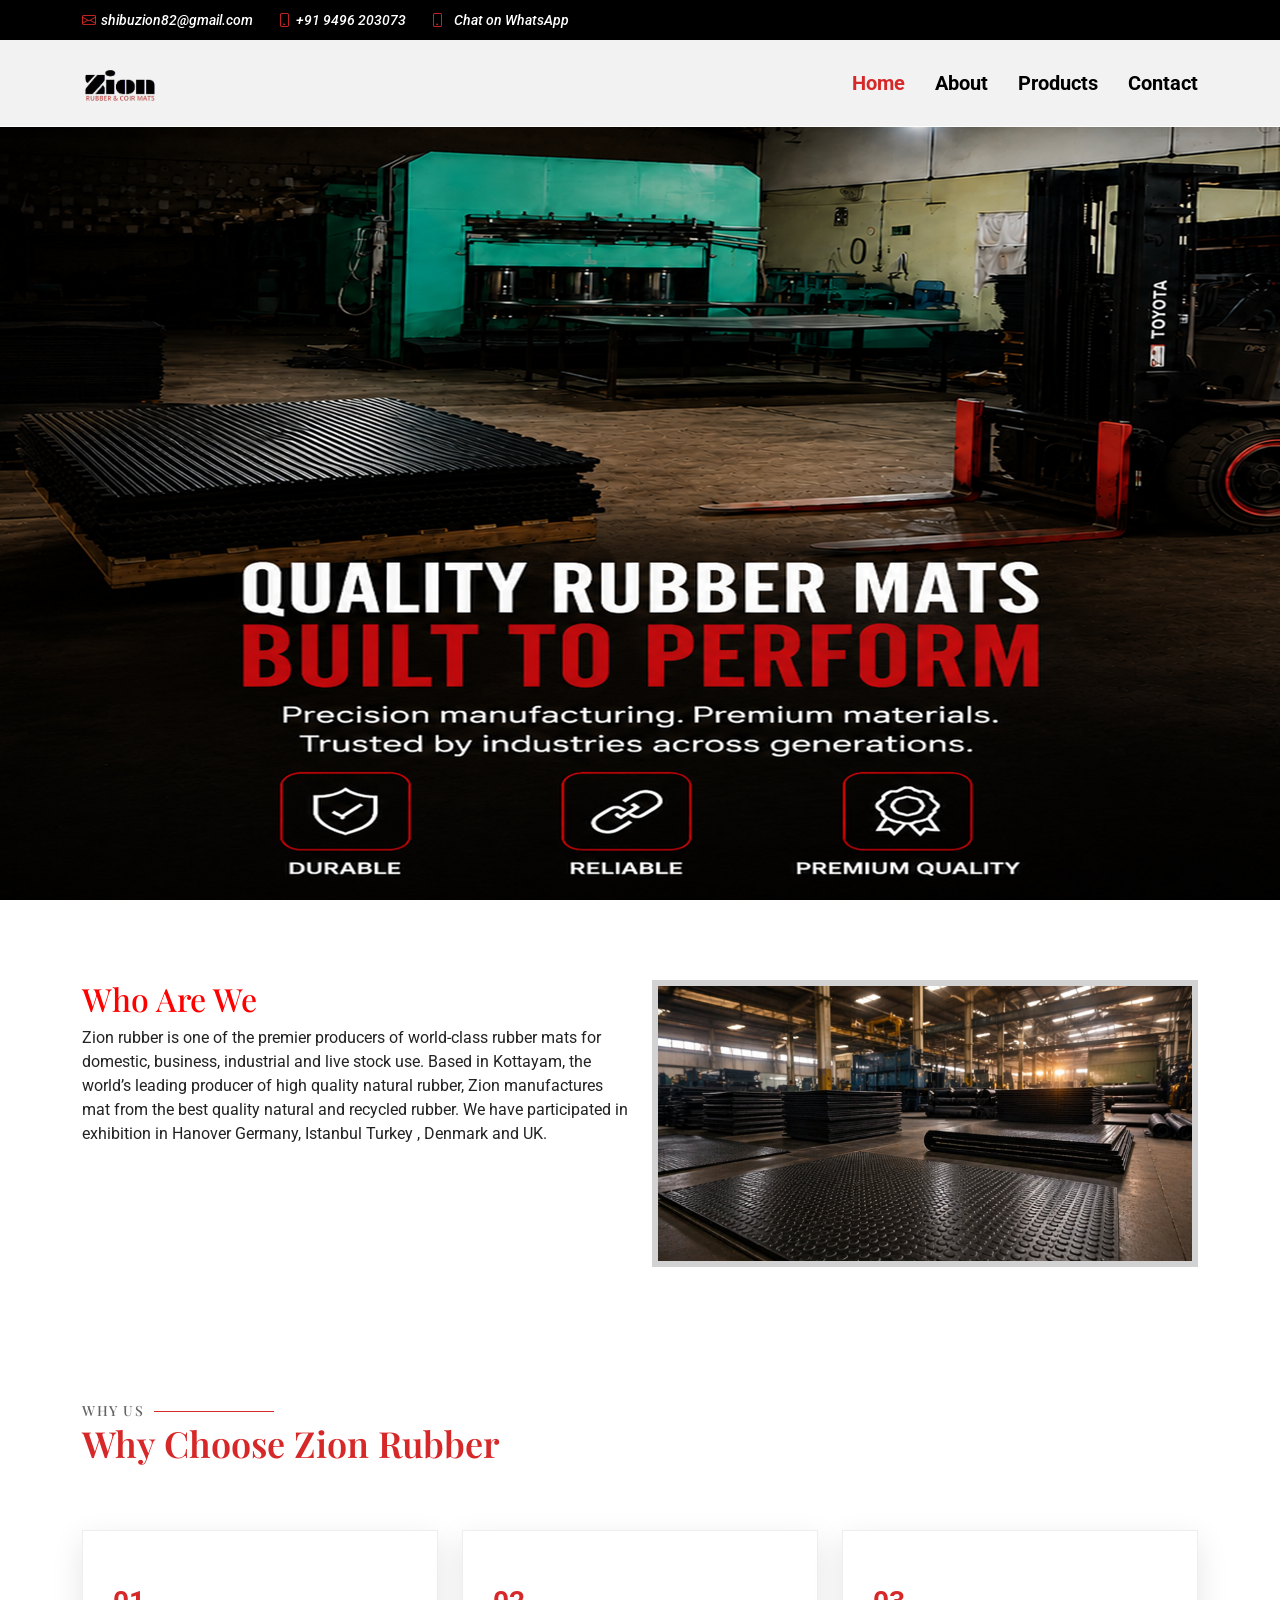
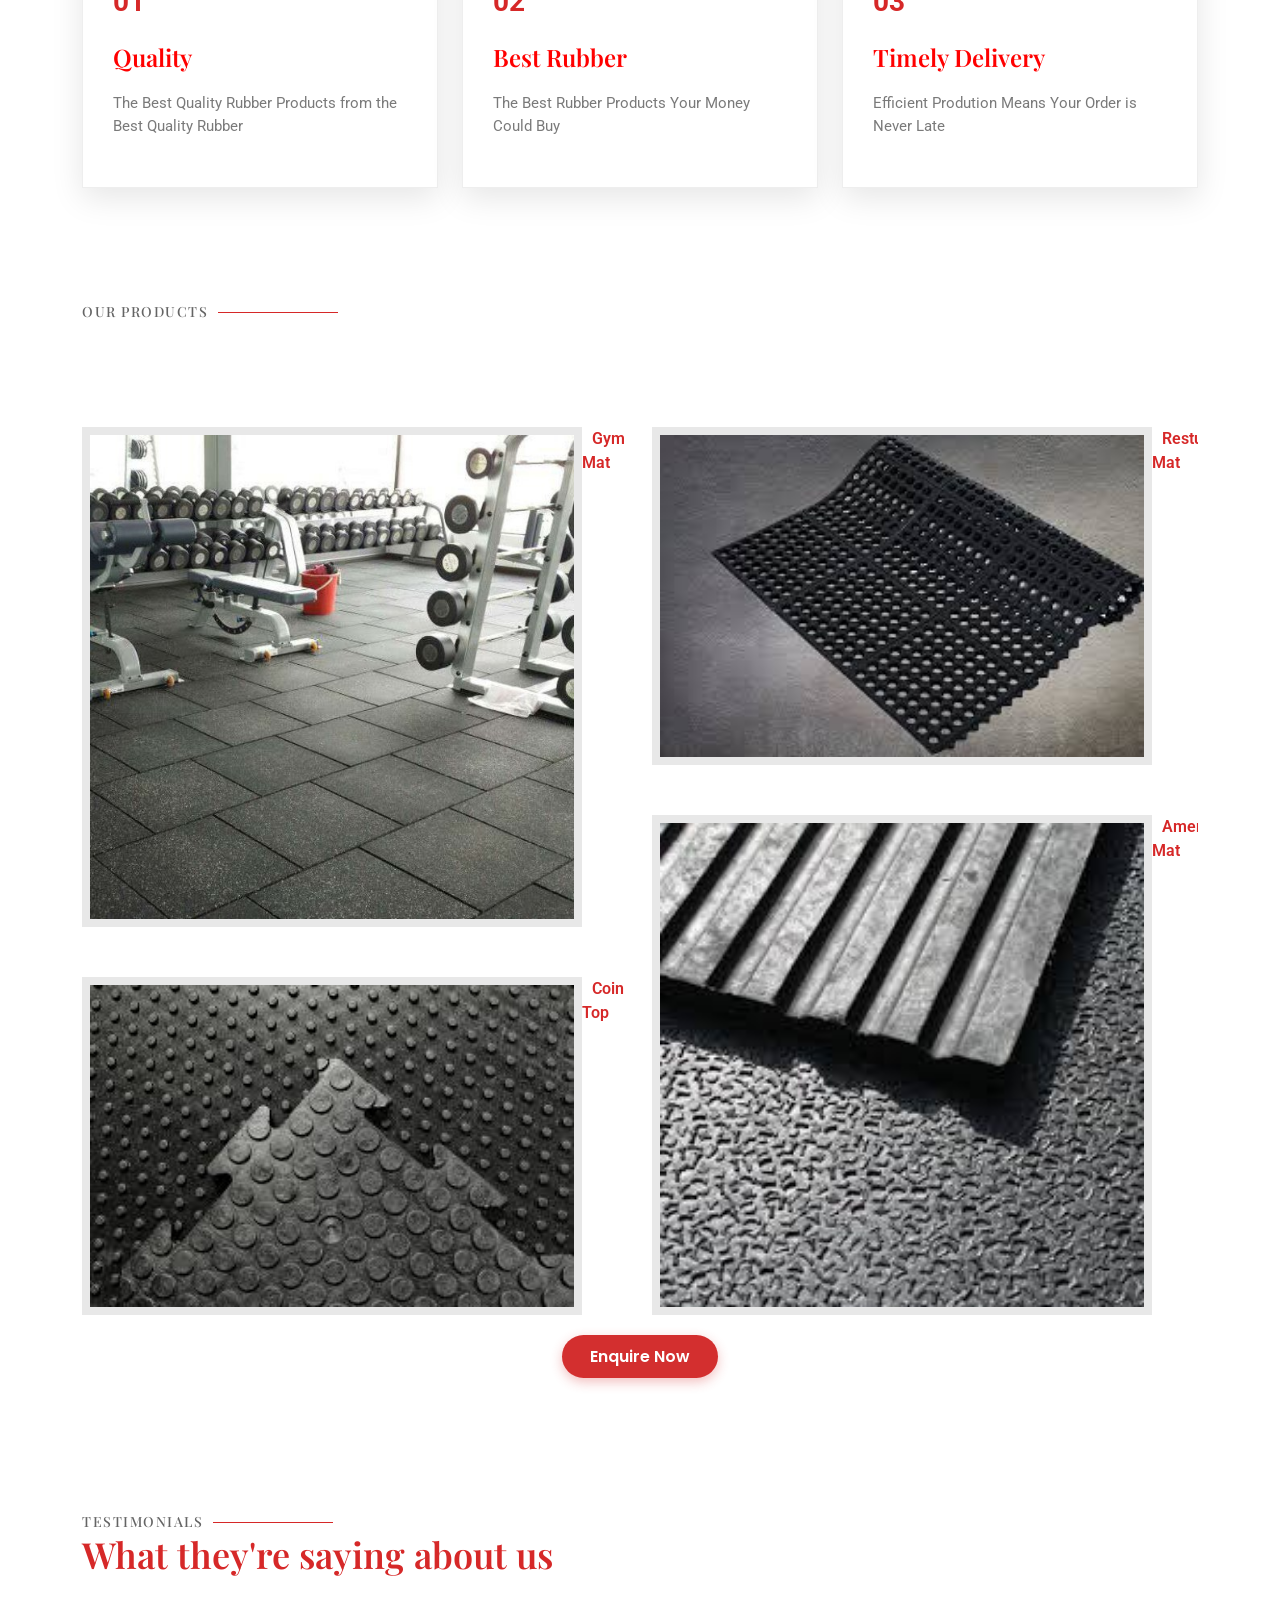
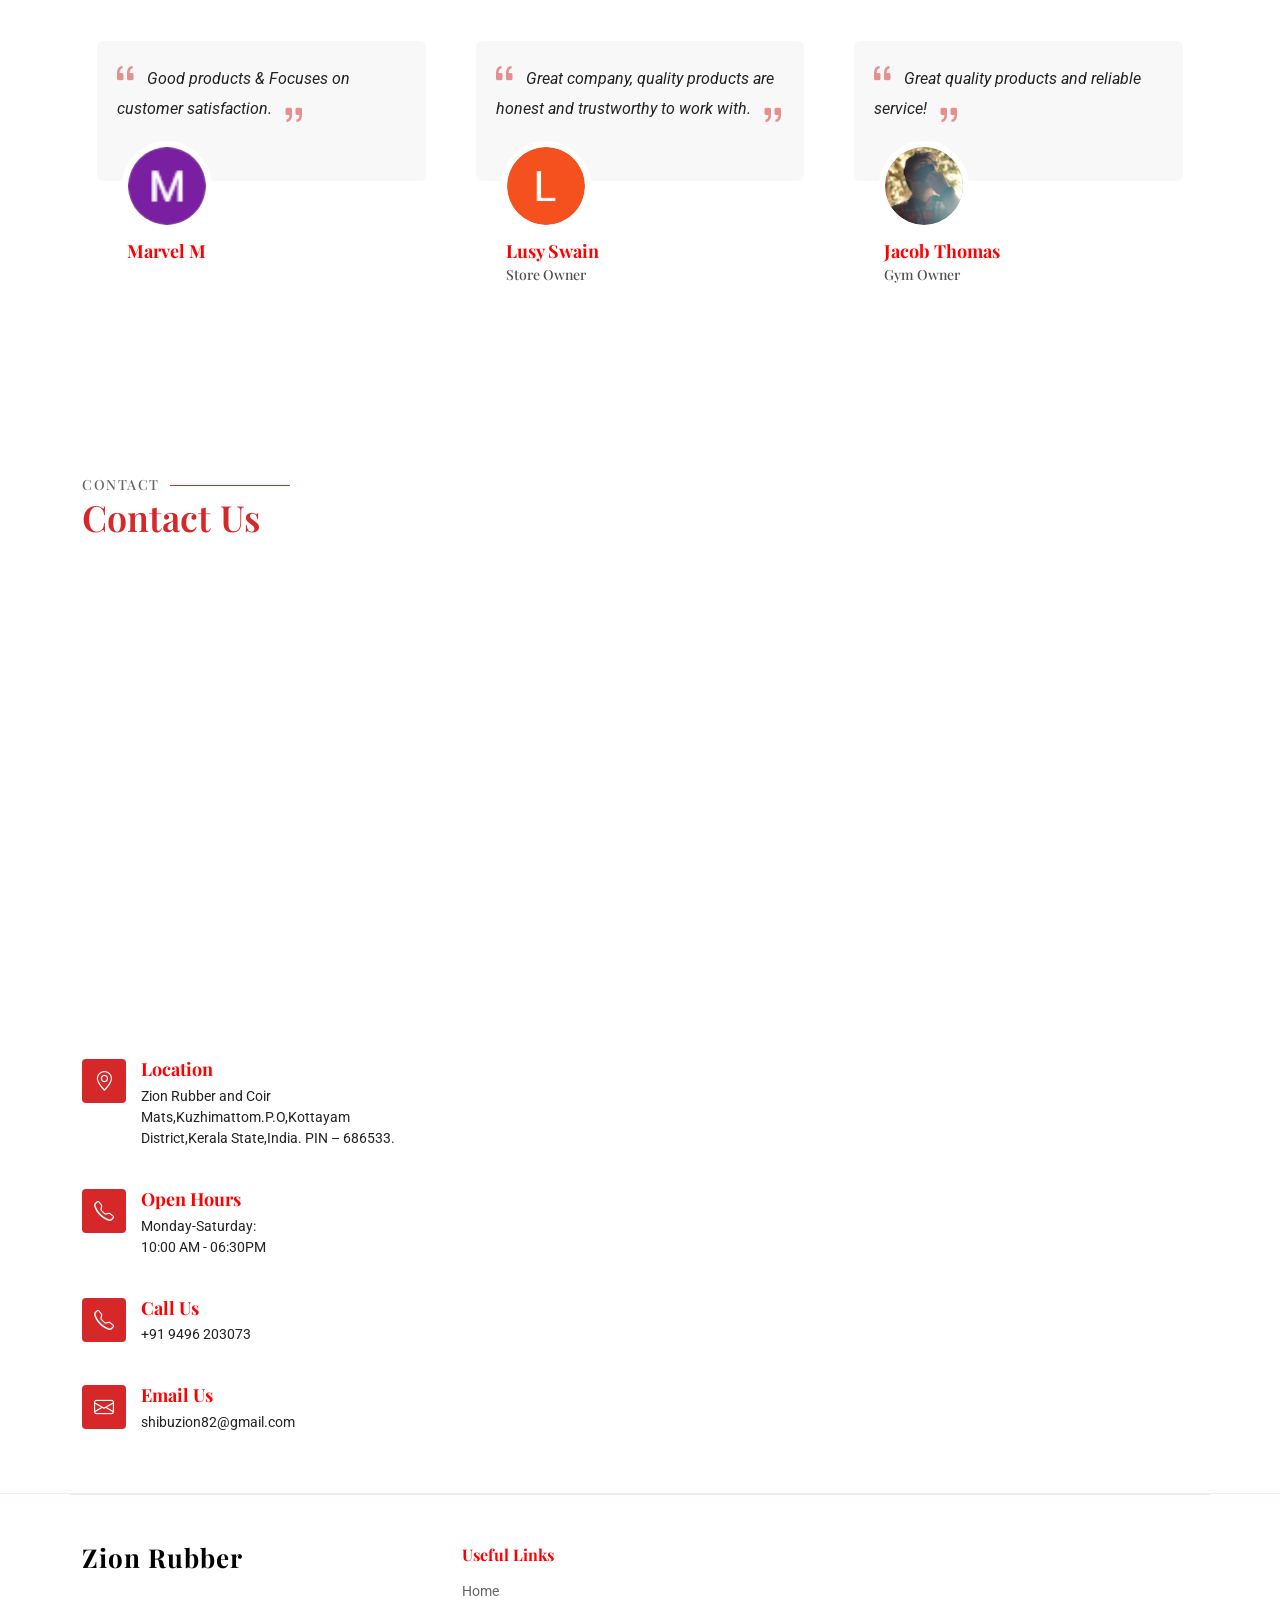
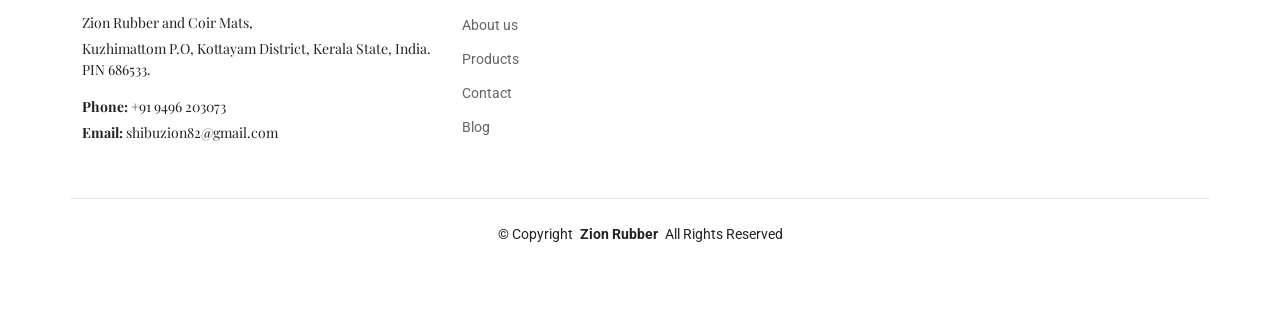
==== commit f337797e: "updates" ====
--- a/zionrubber/index.html
+++ b/zionrubber/index.html
@@ -130,7 +130,7 @@
           <div class="col-lg-4" data-aos="fade-up" data-aos-delay="100">
             <div class="card-item">
               <span>01</span>
-              <h4><a href="" class="stretched-link">Quality</a></h4>
+              <h4>Quality</h4>
               <p>The Best Quality Rubber Products from the Best Quality Rubber</p>
             </div>
           </div><!-- Card Item -->
@@ -138,7 +138,7 @@
           <div class="col-lg-4" data-aos="fade-up" data-aos-delay="200">
             <div class="card-item">
               <span>02</span>
-              <h4><a href="" class="stretched-link">Best Rubber</a></h4>
+              <h4>Best Rubber</h4>
               <p>The Best Rubber Products Your Money Could Buy</p>
             </div>
           </div><!-- Card Item -->
@@ -146,7 +146,7 @@
           <div class="col-lg-4" data-aos="fade-up" data-aos-delay="300">
             <div class="card-item">
               <span>03</span>
-              <h4><a href="" class="stretched-link">Timely Delivery</a></h4>
+              <h4>Timely Delivery</h4>
               <p>Efficient Prodution Means Your Order is Never Late</p>
             </div>
           </div><!-- Card Item -->
@@ -172,7 +172,7 @@
           <div class="col-lg-6 pmenu-item isotope-item filter-starters">
             <img src="assets\img\main\gymmats.jpg" class="pmenu-img" alt="Gym rubber mats manufacturer in Kerala">
             <div class="pmenu-content">
-              <a href="#"><span>Gym Mats</span></a>
+              <a href="#"><span>Gym Mat</span></a>
             </div>
            
           </div><!-- Menu Item -->
@@ -194,7 +194,7 @@
           <div class="col-lg-6 pmenu-item isotope-item filter-salads">
             <img src="assets\img\main\cointop.jpeg" class="pmenu-img" alt="Cointop Mats In Kerala">
             <div class="pmenu-content">
-              <a href="#"><span>Rubber Coin Top</span></div></a>
+              <a href="#"><span> Coin Top</span></div></a>
           </div><!-- Menu Item -->
             <p>
 
--- a/zionrubber/assets/css/theme.css
+++ b/zionrubber/assets/css/theme.css
@@ -111,10 +111,12 @@
     display: flex;
     margin: 10%;
 }
-.aboutcontainer .img{
-  border: 6px solid
-          color-mix(in srgb, var(--default-color), transparent 80%);
-     box-shadow: 0 8px 20px rgba(0,0,0,0.25);
+.left .imgg{
+      border: 6px solid
+ color-mix(in srgb, var(--default-color), transparent 80%);
+  height:600px;
+  width:600px;
+
      
 }
 .left,
--- a/zionrubber/assets/css/main.css
+++ b/zionrubber/assets/css/main.css
@@ -1349,11 +1349,13 @@
 }
 
 .why-us .card-item:hover span,
-.why-us .card-item:hover h4 a,
+ a,
 .why-us .card-item:hover p {
   color: var(--contrast-color);
 }
-
+.why-us .card-item:hover h4{
+  color:white;
+}
 /*--------------------------------------------------------------
 # Menu Section
 --------------------------------------------------------------*/
--- a/zionrubber/assets/css/theme.css
+++ b/zionrubber/assets/css/theme.css
@@ -111,10 +111,12 @@
     display: flex;
     margin: 10%;
 }
-.aboutcontainer .img{
-  border: 6px solid
-          color-mix(in srgb, var(--default-color), transparent 80%);
-     box-shadow: 0 8px 20px rgba(0,0,0,0.25);
+.left .imgg{
+      border: 6px solid
+ color-mix(in srgb, var(--default-color), transparent 80%);
+  height:600px;
+  width:600px;
+
      
 }
 .left,
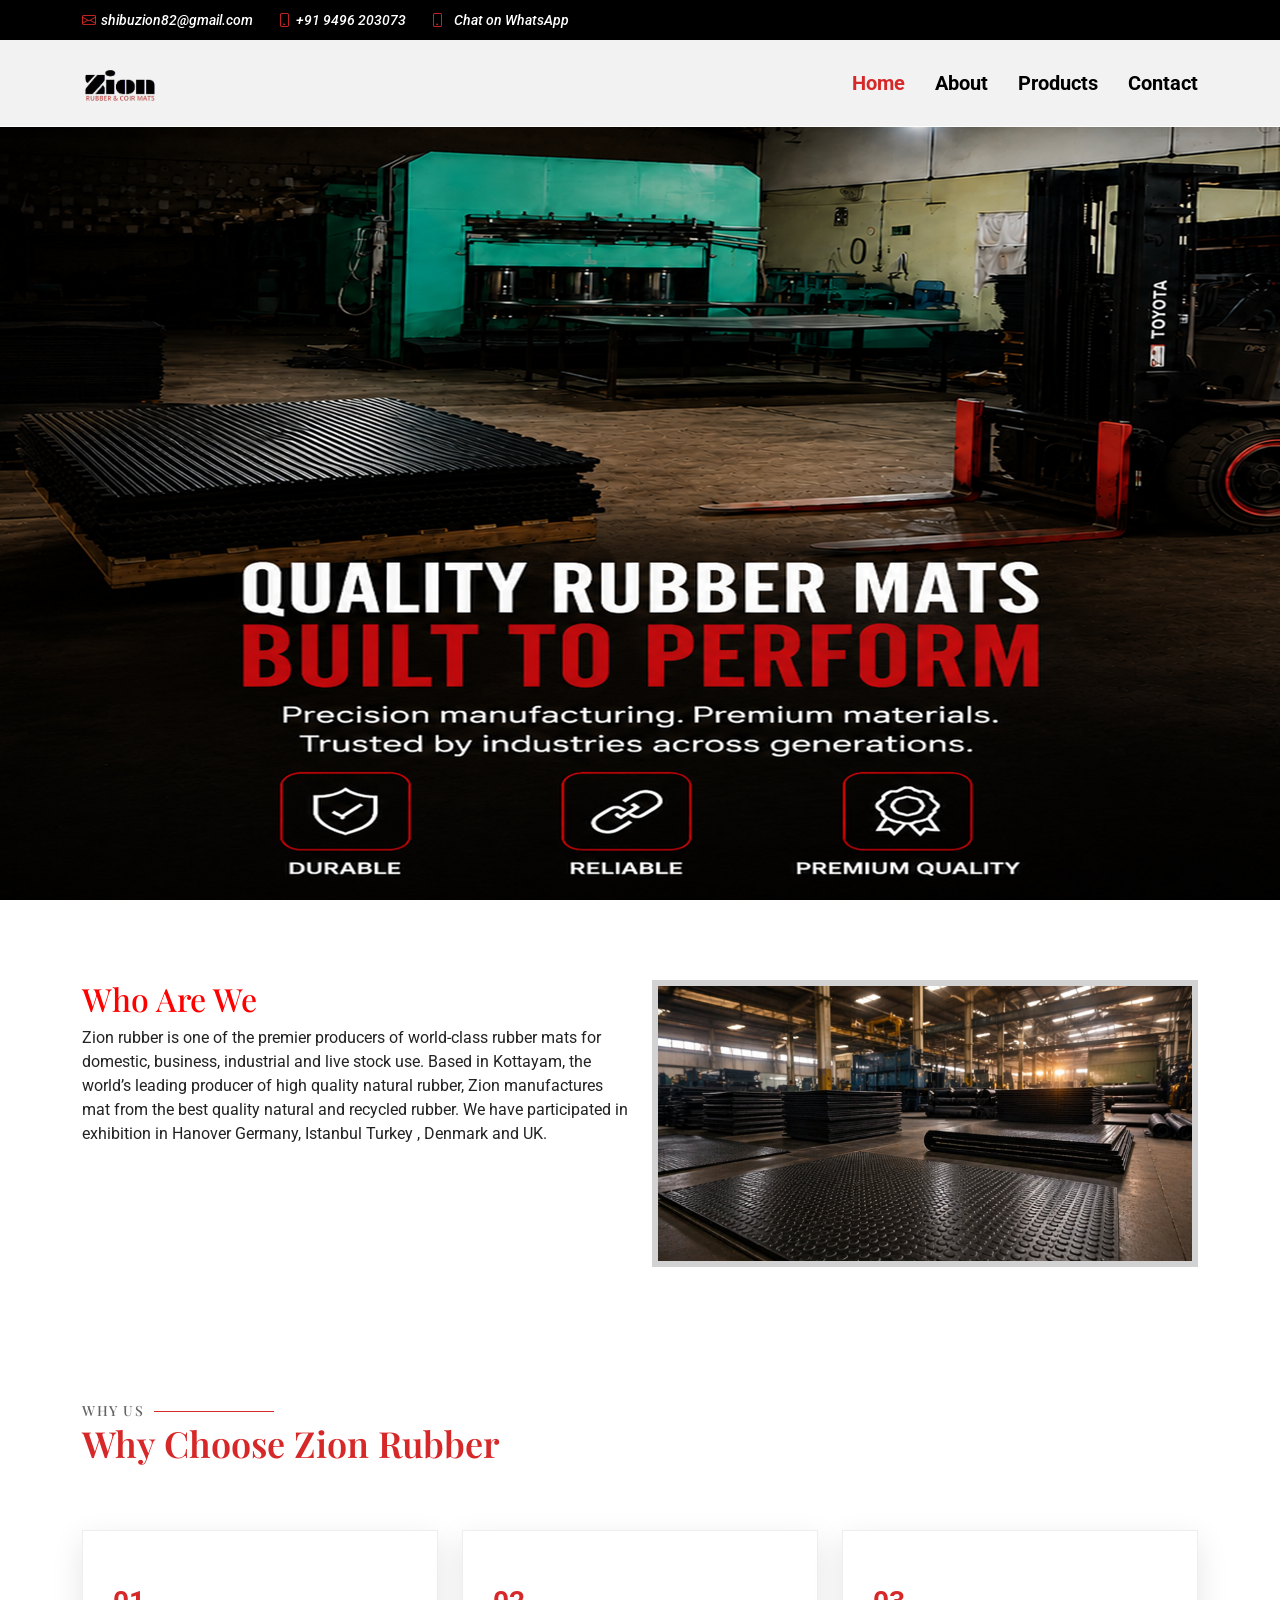
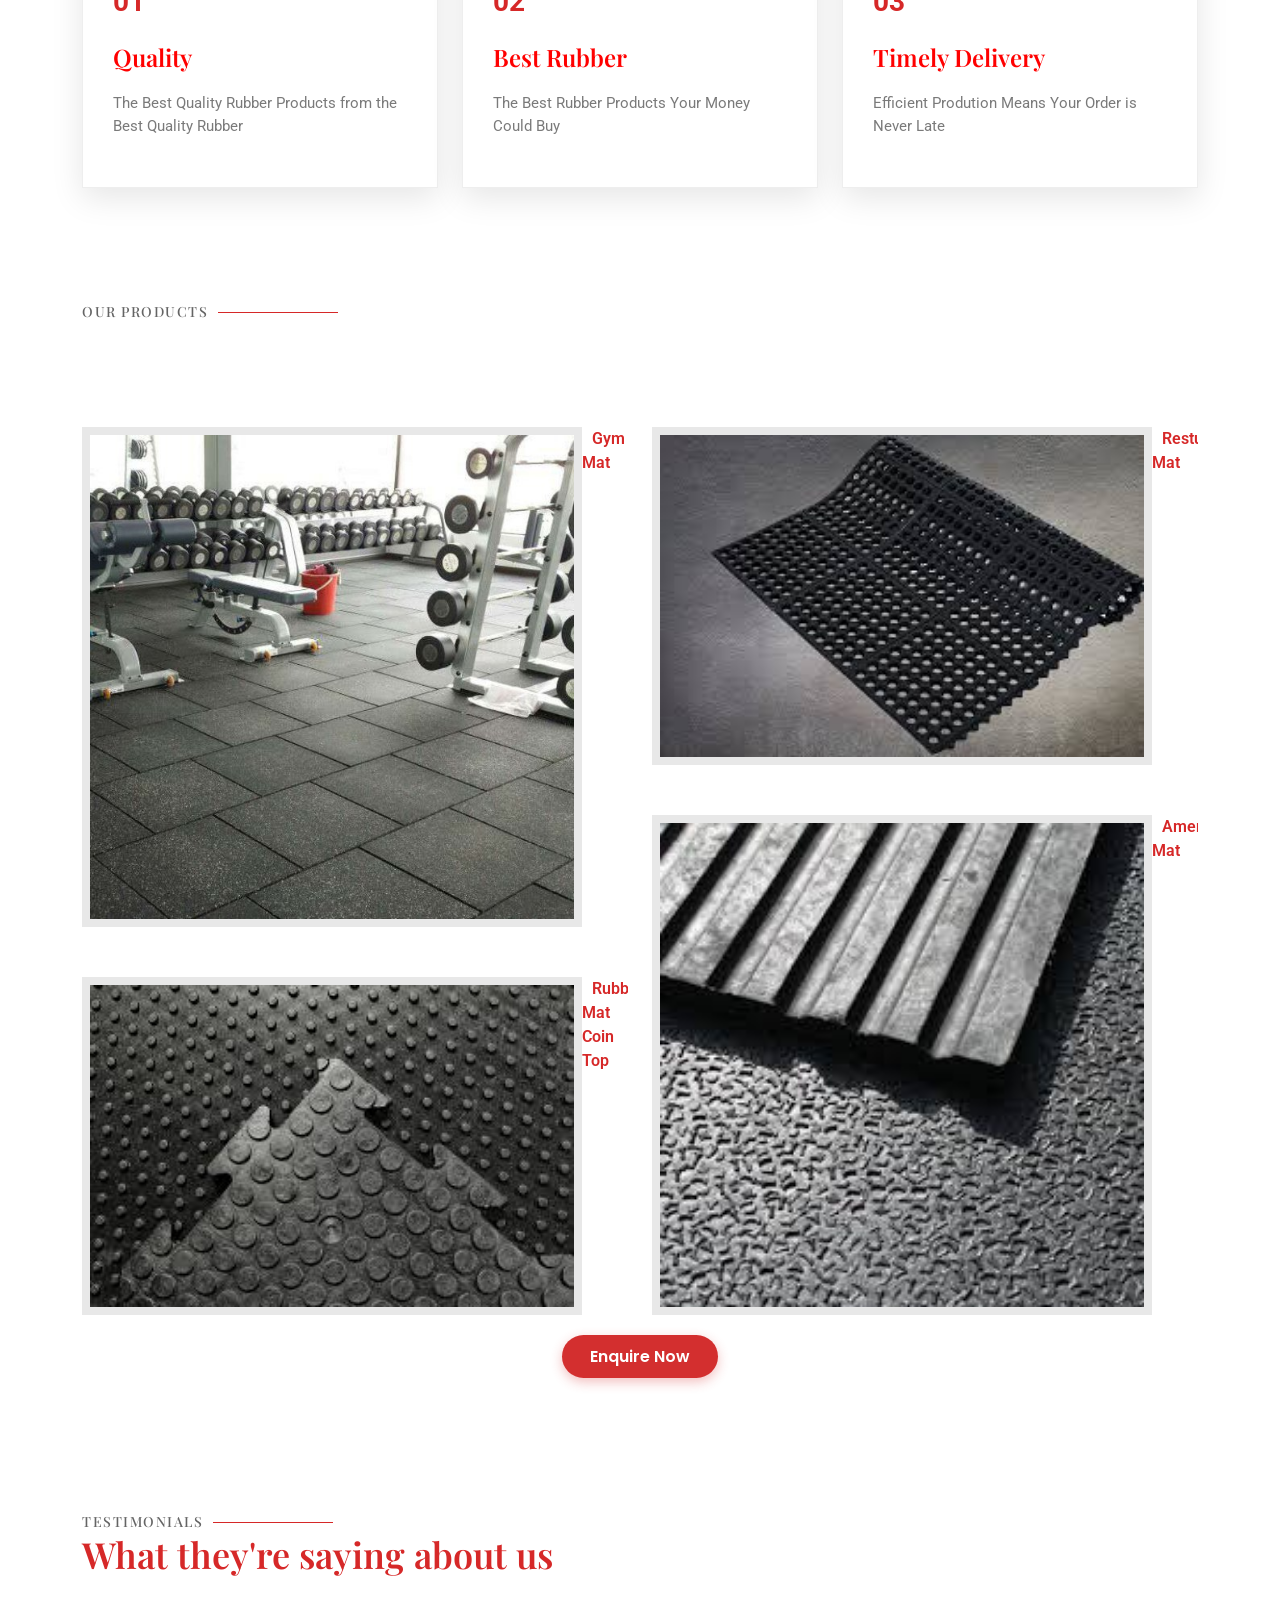
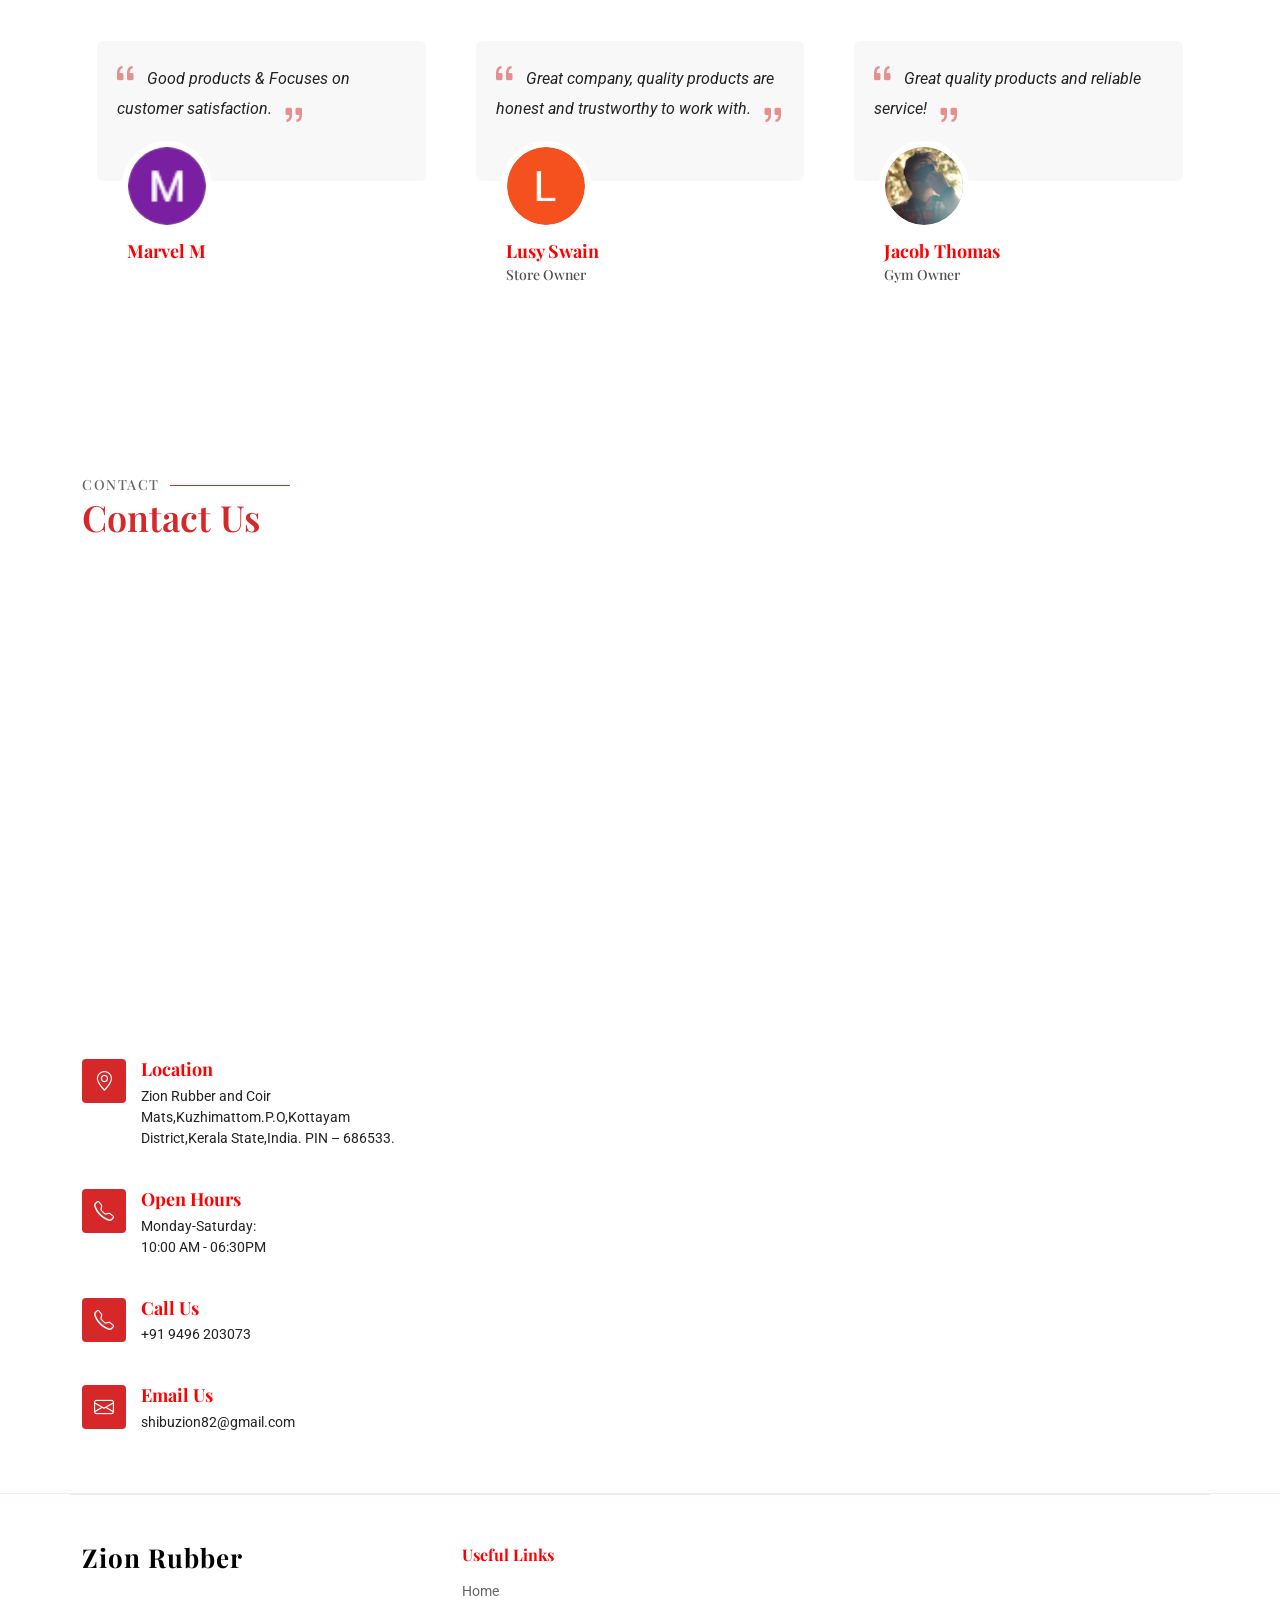
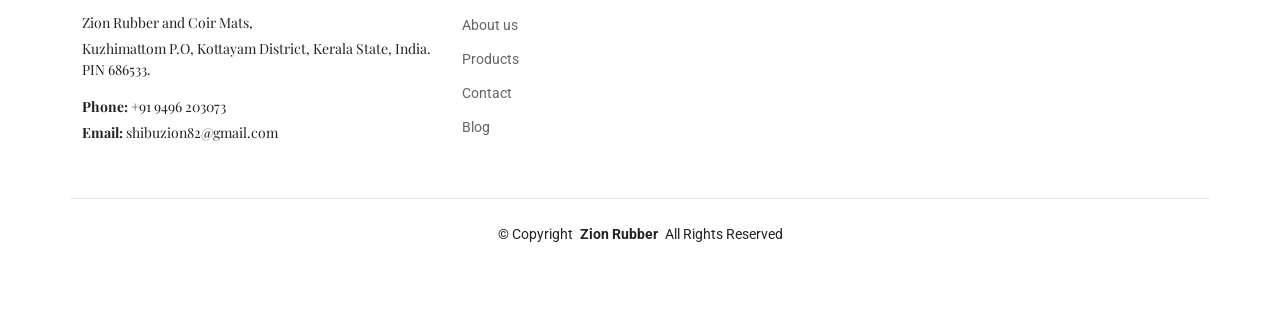
==== commit 02779683: "Merge branch 'main' into new" ====
--- a/zionrubber/index.html
+++ b/zionrubber/index.html
@@ -2,8 +2,10 @@
 <html lang="en">
 
 <head>
-  <meta name="description" content="Zion Rubber is a leading manufacturer of rubber mats in Kottayam, Kerala, India. We supply gym mats, cow mats, industrial rubber flooring and export quality products worldwide.">
-  <meta name="keywords" content="rubber mats Kerala, gym mats India, cow mats manufacturer, rubber flooring, industrial mats India, Quality Rubber Mats, Cheap Rubber Mats, Rubber Maps Kerala, Rubber Mats India">
+  <meta name="description"
+    content="Zion Rubber is a leading manufacturer of rubber mats in Kottayam, Kerala, India. We supply gym mats, cow mats, industrial rubber flooring and export quality products worldwide.">
+  <meta name="keywords"
+    content="rubber mats Kerala, gym mats India, cow mats manufacturer, rubber flooring, industrial mats India, Quality Rubber Mats, Cheap Rubber Mats, Rubber Maps Kerala, Rubber Mats India">
   <meta charset="utf-8">
   <meta content="width=device-width, initial-scale=1.0" name="viewport">
   <title>Zion Rubber</title>
@@ -15,7 +17,9 @@
   <!-- Fonts -->
   <link href="https://fonts.googleapis.com" rel="preconnect">
   <link href="https://fonts.gstatic.com" rel="preconnect" crossorigin>
-  <link href="https://fonts.googleapis.com/css2?family=Roboto:ital,wght@0,100;0,300;0,400;0,500;0,700;0,900;1,100;1,300;1,400;1,500;1,700;1,900&family=Poppins:ital,wght@0,100;0,200;0,300;0,400;0,500;0,600;0,700;0,800;0,900;1,100;1,200;1,300;1,400;1,500;1,600;1,700;1,800;1,900&family=Playfair+Display:ital,wght@0,400;0,500;0,600;0,700;0,800;0,900;1,400;1,500;1,600;1,700;1,800;1,900&display=swap" rel="stylesheet">
+  <link
+    href="https://fonts.googleapis.com/css2?family=Roboto:ital,wght@0,100;0,300;0,400;0,500;0,700;0,900;1,100;1,300;1,400;1,500;1,700;1,900&family=Poppins:ital,wght@0,100;0,200;0,300;0,400;0,500;0,600;0,700;0,800;0,900;1,100;1,200;1,300;1,400;1,500;1,600;1,700;1,800;1,900&family=Playfair+Display:ital,wght@0,400;0,500;0,600;0,700;0,800;0,900;1,400;1,500;1,600;1,700;1,800;1,900&display=swap"
+    rel="stylesheet">
 
   <!-- Vendor CSS Files -->
   <link href="assets/vendor/bootstrap/css/bootstrap.min.css" rel="stylesheet">
@@ -25,7 +29,7 @@
   <link href="assets/vendor/swiper/swiper-bundle.min.css" rel="stylesheet">
 
   <!-- Main CSS File -->
-     <link href="assets/css/style.css" rel="stylesheet">
+  <link href="assets/css/style.css" rel="stylesheet">
   <link href="assets/css/productscss.css" rel="stylesheet">
   <link href="assets/css/theme.css" rel="stylesheet">
   <link href="assets/css/main.css" rel="stylesheet">
@@ -41,9 +45,11 @@
     <div class="topbar d-flex align-items-center">
       <div class="container d-flex justify-content-center justify-content-md-between">
         <div class="contact-info d-flex align-items-center">
-          <i class="bi bi-envelope d-flex align-items-center"><a href="shibuzion82@gmail.com">shibuzion82@gmail.com</a></i>
+          <i class="bi bi-envelope d-flex align-items-center"><a
+              href="shibuzion82@gmail.com">shibuzion82@gmail.com</a></i>
           <i class="bi bi-phone d-flex align-items-center ms-4"><span>+91 9496 203073</span></i>
-          <i class="bi bi-phone d-flex align-items-center ms-4"><span><a href="https://wa.me/919496203073" target="_blank">Chat on WhatsApp</a></span></i>
+          <i class="bi bi-phone d-flex align-items-center ms-4"><span><a href="https://wa.me/919496203073"
+                target="_blank">Chat on WhatsApp</a></span></i>
         </div>
       </div>
     </div><!-- End Top Bar -->
@@ -61,14 +67,14 @@
           <ul>
             <li><a href="index.html" class="active">Home<br></a></li>
             <li><a href="about.html">About</a></li>
-            <li><a href="products.html">Products</a></li> 
+            <li><a href="products.html">Products</a></li>
             <li><a href="contact.html">Contact</a></li>
           </ul>
           <i class="mobile-nav-toggle d-xl-none bi bi-list"></i>
         </nav>
 
 
-    </div>
+      </div>
 
   </header>
 
@@ -79,7 +85,8 @@
 
       <picture>
         <source media="(max-width:768px)" srcset="assets\img\main\homemobile.png">
-         <img src="assets\img\main\zionhome.png" alt="" data-aos="fade-in"></picture>
+        <img src="assets\img\main\zionhome.png" alt="" data-aos="fade-in">
+      </picture>
 
       <!--<div class="container">
         <div class="row">
@@ -101,11 +108,14 @@
           <div class="col-lg-6 order-1 order-lg-2">
             <img src="assets\img\main\Zionwhyus.png" class="img-fluid about-img" alt="">
           </div>
-          <div class="col-lg-6 order-2 order-lg-1 content" align="text-center"  data-aos-delay="100">
+          <div class="col-lg-6 order-2 order-lg-1 content" align="text-center" data-aos-delay="100">
             <h2>
               Who Are We</h2>
             <p>
-              Zion rubber is one of the premier producers of world-class rubber mats for domestic, business, industrial and live stock use. Based in Kottayam, the world’s leading producer of high quality natural rubber, Zion manufactures mat from the best quality natural and recycled rubber. We have participated in exhibition in Hanover Germany, Istanbul Turkey , Denmark and UK.
+              Zion rubber is one of the premier producers of world-class rubber mats for domestic, business, industrial
+              and live stock use. Based in Kottayam, the world’s leading producer of high quality natural rubber, Zion
+              manufactures mat from the best quality natural and recycled rubber. We have participated in exhibition in
+              Hanover Germany, Istanbul Turkey , Denmark and UK.
             </p>
           </div>
         </div>
@@ -174,7 +184,7 @@
             <div class="pmenu-content">
               <a href="#"><span>Gym Mat</span></a>
             </div>
-           
+
           </div><!-- Menu Item -->
 
           <div class="col-lg-6 pmenu-item isotope-item filter-specialty">
@@ -194,27 +204,28 @@
           <div class="col-lg-6 pmenu-item isotope-item filter-salads">
             <img src="assets\img\main\cointop.jpeg" class="pmenu-img" alt="Cointop Mats In Kerala">
             <div class="pmenu-content">
-              <a href="#"><span> Coin Top</span></div></a>
+              <a href="#"><span>Rubber Mat Coin Top</span>
+            </div></a>
           </div><!-- Menu Item -->
-            <p>
-
-
-
-            </p>
-            
+          <p>
+
+
+
+          </p>
+
 
         </div><!-- Menu Container -->
 
-         <h2 align:center><a href="products.html"> <button class="red-btn">Enquire Now</button></a>
+        <h2 align:center><a href="products.html"> <button class="red-btn">Enquire Now</button></a>
 
 
       </div>
 
     </section><!-- /Menu Section -->
 
-    
-
-    
+
+
+
 
 
 
@@ -229,7 +240,8 @@
 
       <div class="container" data-aos="fade-up" data-aos-delay="100">
 
-        <div class="swiper init-swiper" data-speed="600" data-delay="5000" data-breakpoints="{ &quot;320&quot;: { &quot;slidesPerView&quot;: 1, &quot;spaceBetween&quot;: 40 }, &quot;1200&quot;: { &quot;slidesPerView&quot;: 3, &quot;spaceBetween&quot;: 40 } }">
+        <div class="swiper init-swiper" data-speed="600" data-delay="5000"
+          data-breakpoints="{ &quot;320&quot;: { &quot;slidesPerView&quot;: 1, &quot;spaceBetween&quot;: 40 }, &quot;1200&quot;: { &quot;slidesPerView&quot;: 3, &quot;spaceBetween&quot;: 40 } }">
           <script type="application/json" class="swiper-config">
             {
               "loop": true,
@@ -257,7 +269,7 @@
           </script>
           <div class="swiper-wrapper">
 
-            
+
             <div class="swiper-slide">
               <div class="testimonial-item">
                 <p>
@@ -275,7 +287,7 @@
               <div class="testimonial-item">
                 <p>
                   <i class="bi bi-quote quote-icon-left"></i>
-                  <span>  Great company,  quality products are honest and trustworthy to work with.</span>
+                  <span> Great company, quality products are honest and trustworthy to work with.</span>
                   <i class="bi bi-quote quote-icon-right"></i>
                 </p>
                 <img src="assets\img\main\testi6.png" class="testimonial-img" alt="">
@@ -297,7 +309,7 @@
               </div>
             </div><!-- End testimonial item -->
 
-            
+
 
           </div>
           <div class="swiper-pagination"></div>
@@ -307,9 +319,9 @@
 
     </section><!-- /Testimonials Section -->
 
-    
-
-    
+
+
+
 
     <!-- Contact Section -->
     <section id="contact" class="contact section">
@@ -321,7 +333,11 @@
       </div><!-- End Section Title -->
 
       <div class="mb-5" data-aos="fade-up" data-aos-delay="200">
-        <iframe style="border:0; width: 100%; height: 400px;" src="https://www.google.com/maps/embed?pb=!1m18!1m12!1m3!1d3396.857530463226!2d76.53387607425698!3d9.524241981041857!2m3!1f0!2f0!3f0!3m2!1i1024!2i768!4f13.1!3m3!1m2!1s0x3b062977c33f9a2d%3A0x9870b2027f9bbef!2sZion%20veneer%20industries!5e1!3m2!1sen!2sin!4v1776769984716!5m2!1sen!2sin" width="600" height="450" style="border:0;" allowfullscreen="" loading="lazy" referrerpolicy="no-referrer-when-downgrade"" frameborder="0" allowfullscreen="" loading="lazy" referrerpolicy="no-referrer-when-downgrade"></iframe>
+        <iframe style="border:0; width: 100%; height: 400px;"
+          src="https://www.google.com/maps/embed?pb=!1m18!1m12!1m3!1d3396.857530463226!2d76.53387607425698!3d9.524241981041857!2m3!1f0!2f0!3f0!3m2!1i1024!2i768!4f13.1!3m3!1m2!1s0x3b062977c33f9a2d%3A0x9870b2027f9bbef!2sZion%20veneer%20industries!5e1!3m2!1sen!2sin!4v1776769984716!5m2!1sen!2sin"
+          width="600" height="450" style="border:0;" allowfullscreen="" loading="lazy"
+          referrerpolicy="no-referrer-when-downgrade"" frameborder=" 0" allowfullscreen="" loading="lazy"
+          referrerpolicy="no-referrer-when-downgrade"></iframe>
       </div><!-- End Google Maps -->
 
       <div class="container" data-aos="fade-up" data-aos-delay="100">
@@ -363,7 +379,7 @@
 
           </div>
 
-         
+
         </div>
 
       </div>
@@ -400,20 +416,22 @@
           </ul>
         </div>
 
-        
-       
+
+
 
       </div>
     </div>
 
     <div class="container copyright text-center mt-4">
-      <p>© <span>Copyright</span> <strong class="px-1 sitename">Zion Rubber</strong> <span>All Rights Reserved</span></p>
+      <p>© <span>Copyright</span> <strong class="px-1 sitename">Zion Rubber</strong> <span>All Rights Reserved</span>
+      </p>
     </div>
 
   </footer>
 
   <!-- Scroll Top -->
-  <a href="#" id="scroll-top" class="scroll-top d-flex align-items-center justify-content-center"><i class="bi bi-arrow-up-short"></i></a>
+  <a href="#" id="scroll-top" class="scroll-top d-flex align-items-center justify-content-center"><i
+      class="bi bi-arrow-up-short"></i></a>
 
   <!-- Preloader -->
   <div id="preloader"></div>
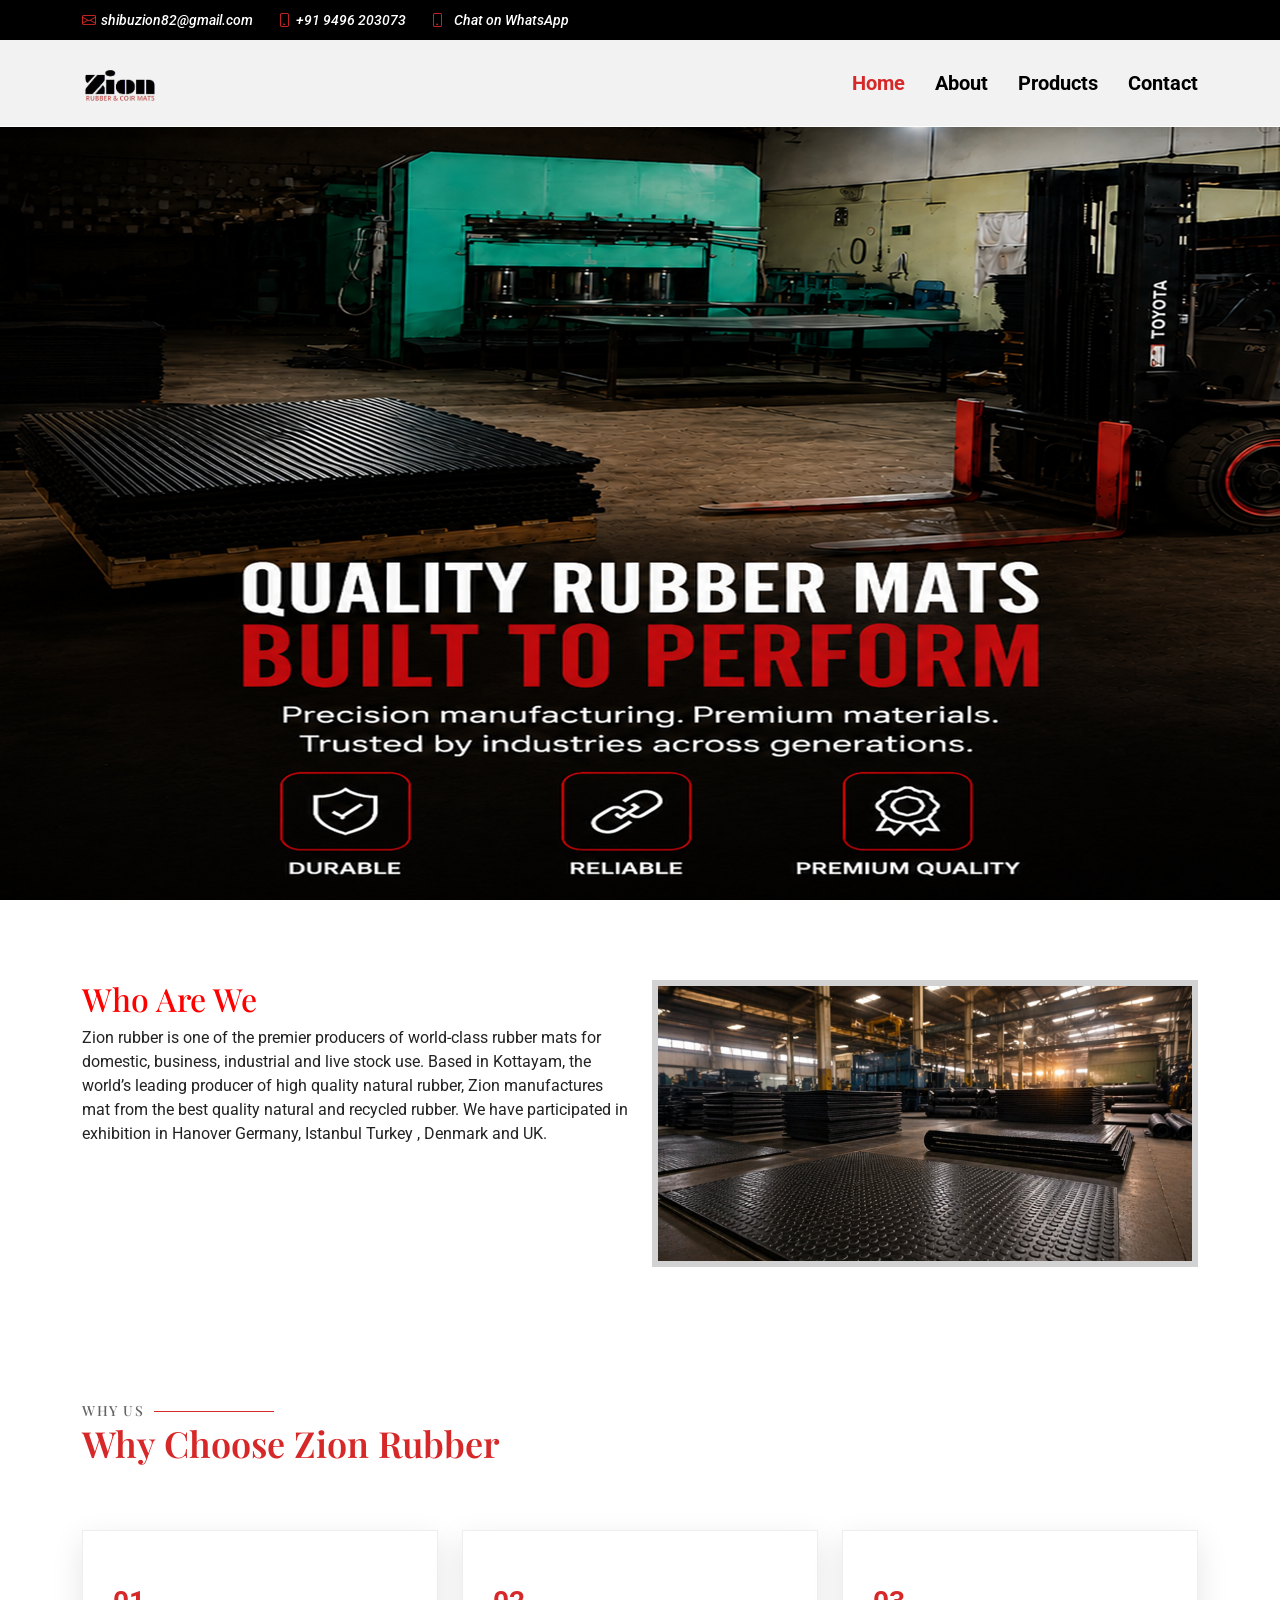
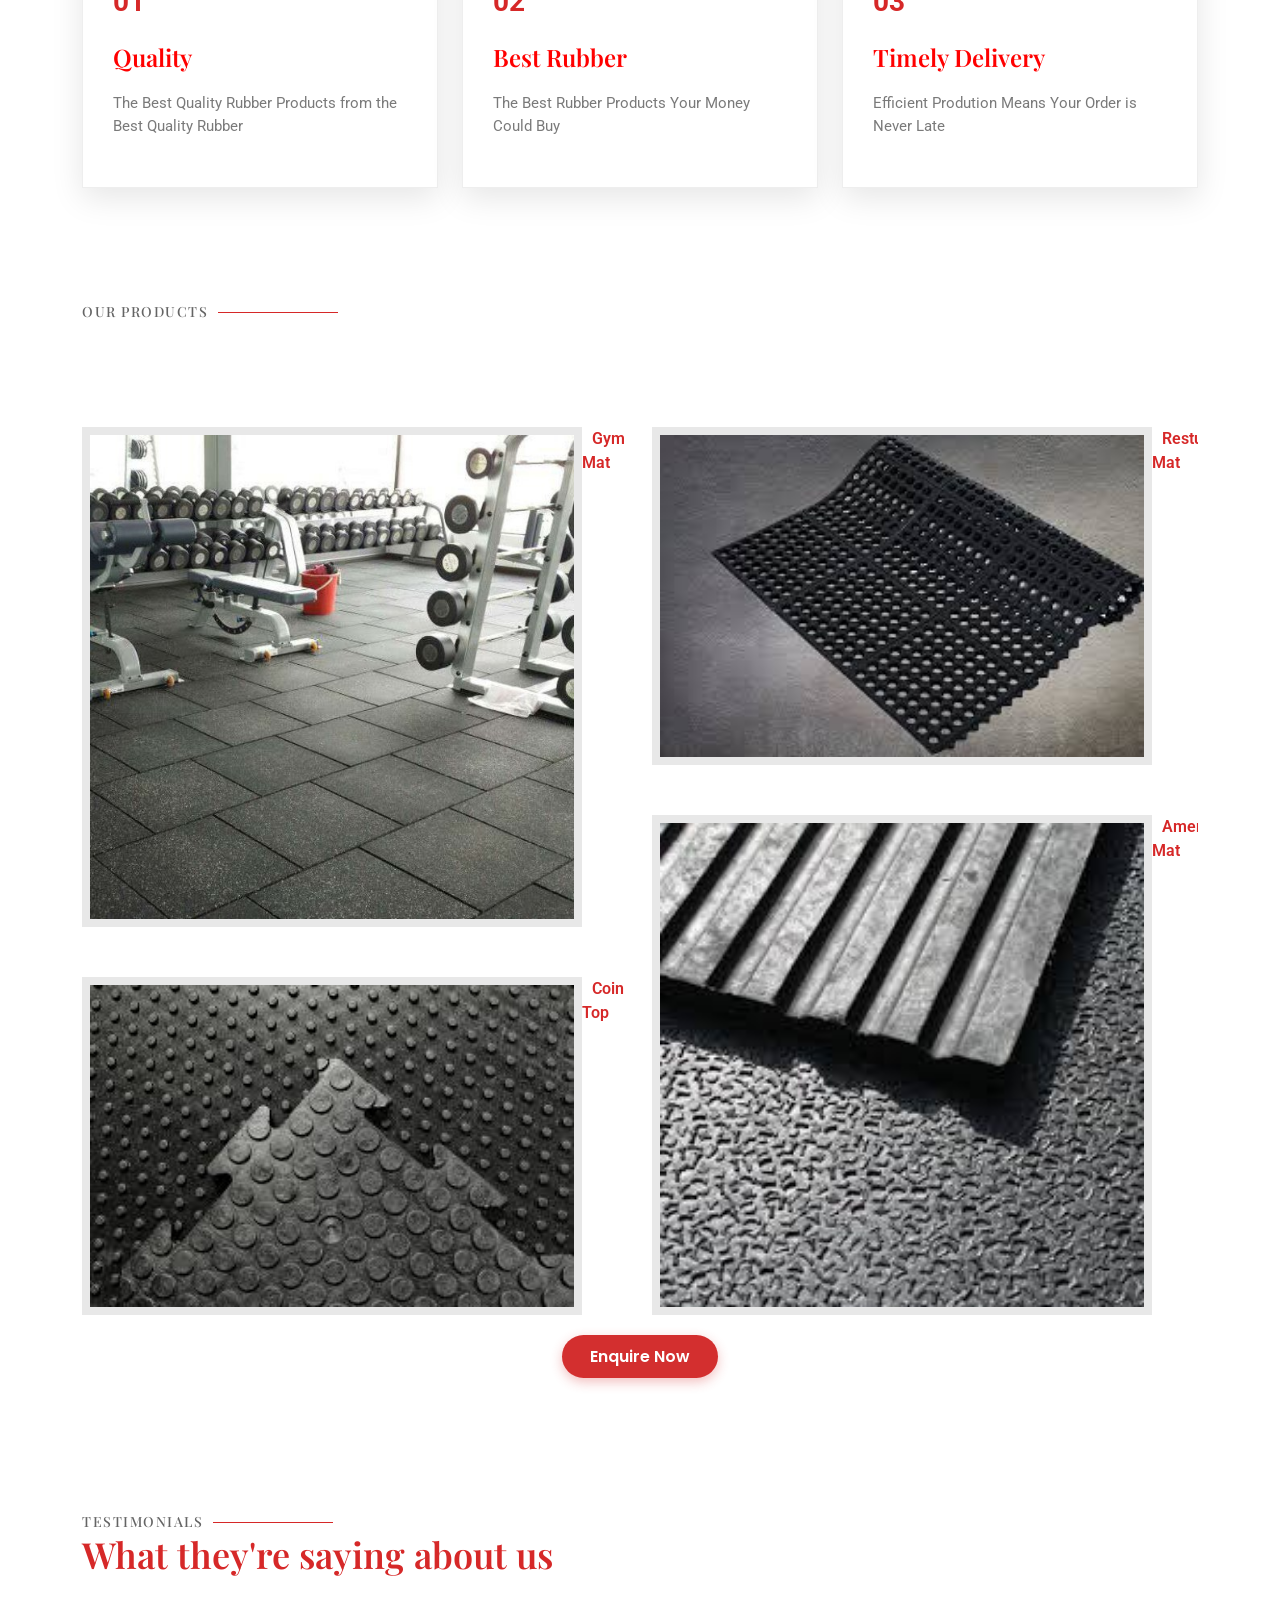
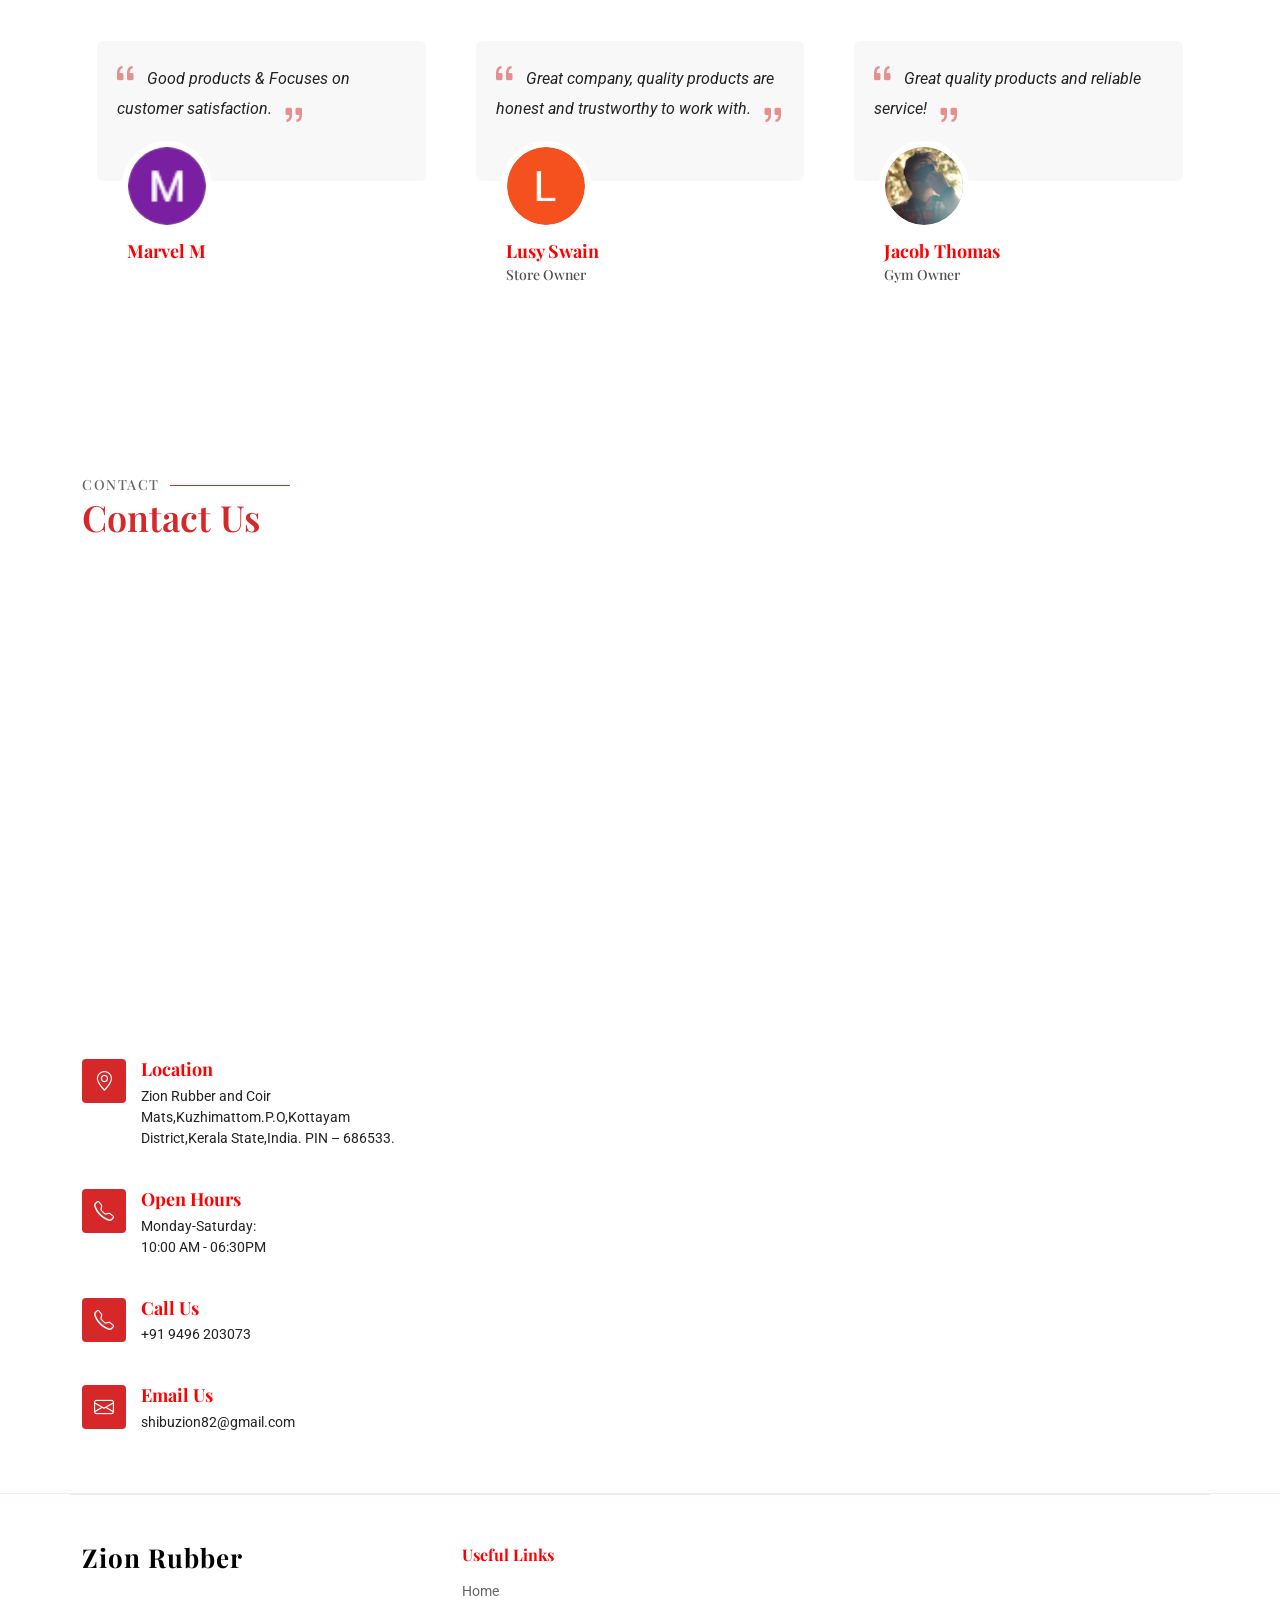
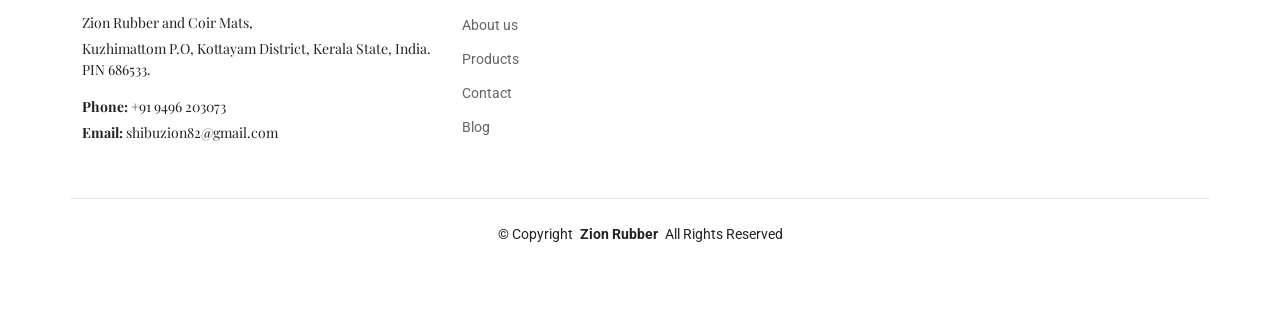
==== commit 7554f022: "Missing Updates Some changes were not reflected properly. Please Review" ====
--- a/zionrubber/index.html
+++ b/zionrubber/index.html
@@ -204,7 +204,7 @@
           <div class="col-lg-6 pmenu-item isotope-item filter-salads">
             <img src="assets\img\main\cointop.jpeg" class="pmenu-img" alt="Cointop Mats In Kerala">
             <div class="pmenu-content">
-              <a href="#"><span>Rubber Mat Coin Top</span>
+              <a href="#"><span>Coin Top</span>
             </div></a>
           </div><!-- Menu Item -->
           <p>
--- a/zionrubber/assets/css/theme.css
+++ b/zionrubber/assets/css/theme.css
@@ -129,7 +129,13 @@
       width: 720px;
       height: 556px;
     }*/
-
+    .left .imgg{
+    width: 100%;
+    height: auto;
+    display: block;
+
+     
+}
     .aboutcontainer {
         flex-direction: column;
         margin: 30px 20px;
@@ -143,10 +149,10 @@
         padding: 0;
     }
 
-    .left img {
+    /*.left img {
         max-width: 100%;
         margin: 0 auto;
-    }
+    }*/
 
     .right h2 {
         margin-top: 20px;
--- a/zionrubber/assets/css/main.css
+++ b/zionrubber/assets/css/main.css
@@ -19,7 +19,7 @@
 
 /* Global Colors - The following color variables are used throughout the website. Updating them here will change the color scheme of the entire website */
 :root { 
-  --background-color: #0c0b09; /* Background color for the entire website, including individual sections */
+  --background-color: #0c0b09; 
   --default-color: rgba(255, 255, 255, 0.7); /* Default color used for the majority of the text content across the entire website */
   --heading-color: #ffffff; /* Color for headings, subheadings and title throughout the website */
   --accent-color: #cda45e; /* Accent color that represents your brand on the website. It's used for buttons, links, and other elements that need to stand out */
--- a/zionrubber/assets/css/theme.css
+++ b/zionrubber/assets/css/theme.css
@@ -129,7 +129,13 @@
       width: 720px;
       height: 556px;
     }*/
-
+    .left .imgg{
+    width: 100%;
+    height: auto;
+    display: block;
+
+     
+}
     .aboutcontainer {
         flex-direction: column;
         margin: 30px 20px;
@@ -143,10 +149,10 @@
         padding: 0;
     }
 
-    .left img {
+    /*.left img {
         max-width: 100%;
         margin: 0 auto;
-    }
+    }*/
 
     .right h2 {
         margin-top: 20px;
